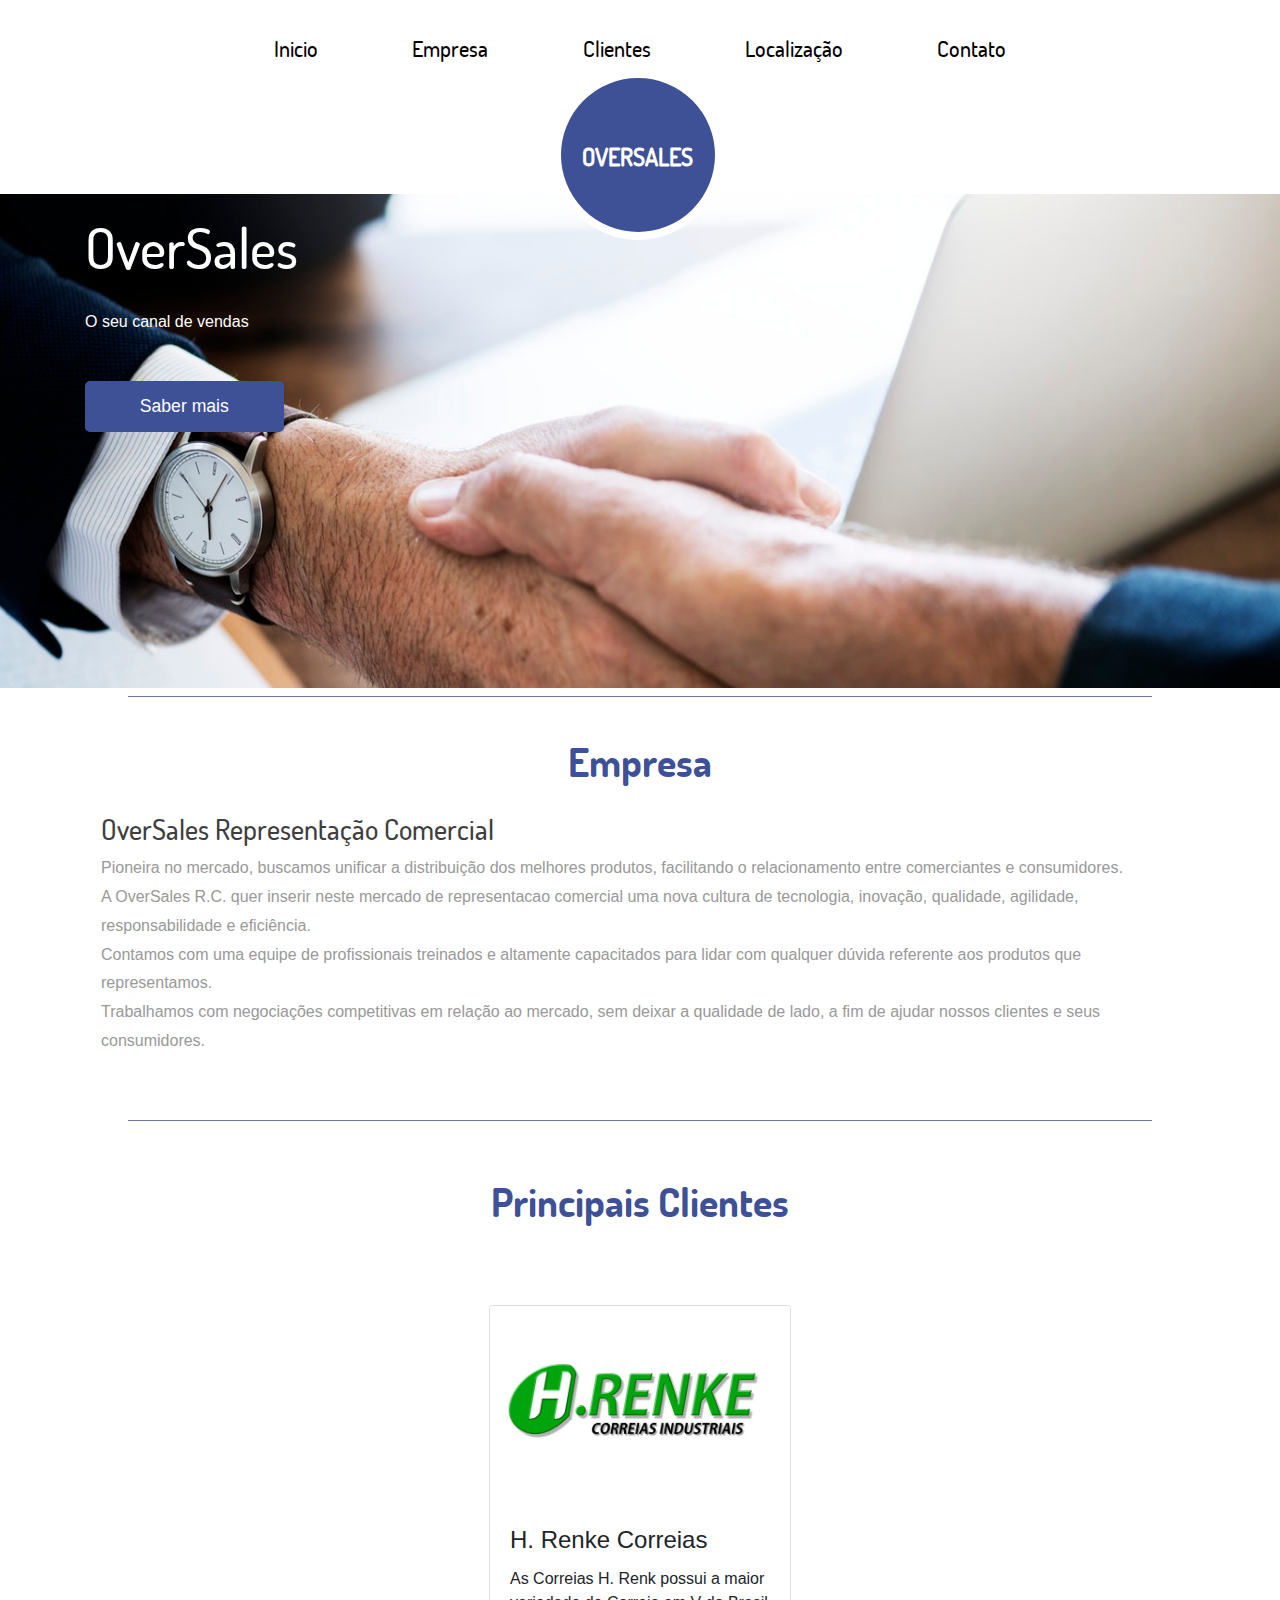
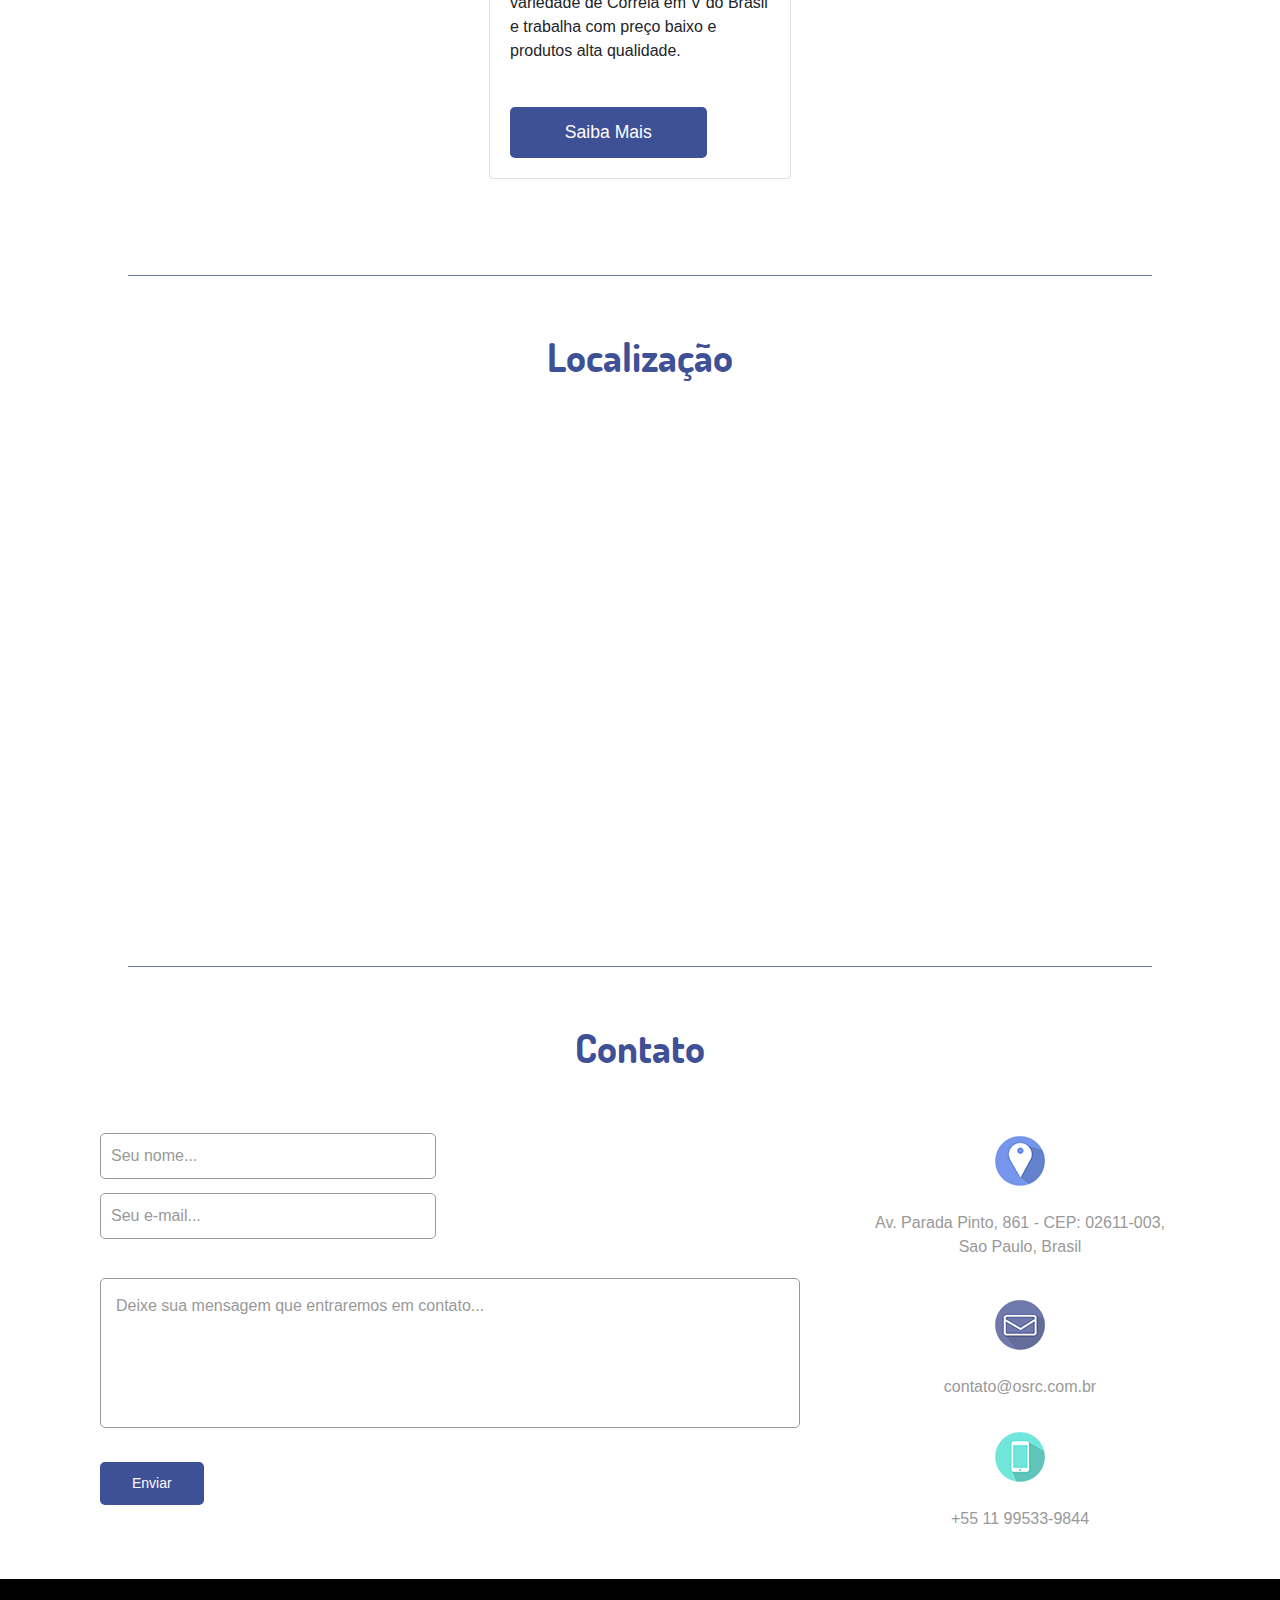
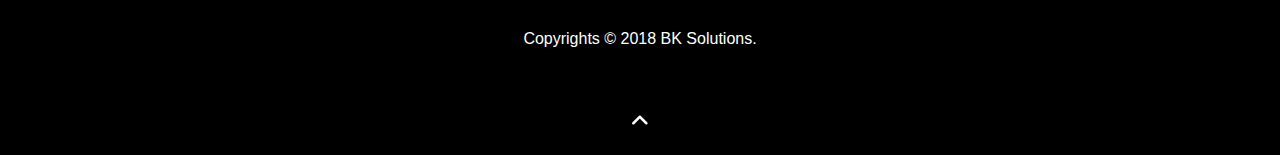
==== index.html @ a6948210 "org code" ====
<!DOCTYPE HTML>
<html>
   <head>
      <title>OverSales Representação Comercial</title>
      <link href="images/shortcut.png" rel="shortcut icon">
      <link href="css/bootstrap.css" rel="stylesheet" type="text/css" media="all">
      <link href="css/style.css" rel="stylesheet" type="text/css" media="all" />
      <link rel="stylesheet" href="css/chocolat.css" type="text/css" media="screen" />
      <meta name="viewport" content="width=device-width, initial-scale=1" />
      <meta http-equiv="Content-Type" content="text/html; charset=utf-8" />
      <meta name="keywords" content="Correias, produto, china, importado" />
      <script type="application/x-javascript">
         addEventListener("load", function() {
             setTimeout(hideURLbar, 0);
         }, false);
         
         function hideURLbar() {
             window.scrollTo(0, 1);
         }
      </script>
      <script src="js/jquery-1.11.1.min.js"></script>
      <script src="js/index.js"></script>
      <script type="text/javascript" src="js/move-top.js"></script>
      <script type="text/javascript" src="js/easing.js"></script>
      
   </head>
   <body>

    
    <div id="home" class="top-header">
        <div class="container">
            
            <div class="top-menu">
                <span class="menu"><img src="images/nav-icon.png" alt=""/></span>
                <ul>
                    <li><a class="scroll" href="#home"> Inicio</a></li>
                    <li><a class="scroll" href="#company">Empresa</a></li>
                    <li><a class="scroll" href="#customer">Clientes</a></li>
                    <li><a class="scroll" href="#map">Localização</a></li>
                    <li><a class="scroll" href="#contact">Contato</a></li>
                </ul>
                    <script>
                               $("span.menu").click(function(){
                                   $(".top-menu ul").slideToggle("slow" , function(){
                                   });
                               });
                    </script>
             </div>
             <div class="logo">
                <h1><a href="index.html">OVERSALES</a></h1>
         </div>
        </div>
   </div>




   <div class="header">
    <div class="container">
         <div class="banner-info">
             <h2><strong>OverSales</strong></h2>
             <p>O seu canal de vendas</p>
             <a href="https://www.linkedin.com/in/brunovianasp/" target="_blank">Saber mais</a>
         </div>
         <div class="clearfix"></div>
    </div>
</div>

     

      <hr>

      <!-- COMPANY SECTION -->
      <div class="row">
         <div class="col-sm-12">
            <div class="container">
               <div id="company" class="company">
                  <div class="row">
                     <div class="col-md-12">
                        <div class="company-right">
                           <h3>Empresa</h3>
                           <h4>OverSales Representação Comercial</h4>
                           <p>Pioneira no mercado, buscamos unificar a distribuição dos melhores produtos, facilitando o relacionamento entre comerciantes e consumidores.
                              <br>A OverSales R.C. quer inserir neste mercado de representacao comercial uma nova cultura de tecnologia, inovação, qualidade, agilidade, responsabilidade e eficiência.
                              <br>Contamos com uma equipe de profissionais treinados e altamente capacitados para lidar com qualquer dúvida referente aos produtos que representamos.
                              <br>Trabalhamos com negociações competitivas em relação ao mercado, sem deixar a qualidade de lado, a fim de ajudar nossos clientes e seus consumidores. 
                           </p>
                           <br>
                        </div>
                     </div>
                  </div>
                  <div class="clearfix"></div>
               </div>
            </div>
         </div>
      </div>

      <hr>

      <!-- CUSTOMER SECTION -->
      <div class="row">
         <div class="col-sm-12">
            <div id="customer" class="customer">
               <div class="container">
                  <h3>Principais Clientes</h3>
                  <div class="catalog-info">
                     <div class="row">
                        <div class="col-md-4"></div>
                        <div class="col-md-4">
                           <div class="card">
                              <img class="card-img-top" src="images/customer-hrenke.jpg" alt="Card image">
                              <div class="card-body">
                                 <h4 class="card-title">H. Renke Correias</h4>
                                 <p class="card-text">As Correias H. Renk possui a maior variedade de Correia em V do Brasil e trabalha com preço baixo e produtos alta qualidade.</p>
                                 <a class="default-button" href="http://www.hrenke.com.br" target="_blank">Saiba Mais</a>
                              </div>
                           </div>
                        </div>
                        <div class="clearfix"> </div>
                     </div>
                  </div>
               </div>
            </div>
         </div>
      </div>

      <hr>

      <!-- MAP SECTION -->
      <div class="row">
         <div class="col-sm-12">
            <div id="map" class="map">
               <div class="container">
                  <h3>Localização</h3>
                  <div class="row">
                    <iframe src="https://www.google.com/maps/embed?pb=!1m17!1m11!1m3!1dNaN!2dNaN!3dNaN!2m2!1f41.318755186721994!2fNaN!3m2!1i1024!2i768!4fNaN!3m3!1m2!1s0x94cef765992cf82f%3A0x8dc0f82e90fde707!2sAv.+Parada+Pinto%2C+861+-+Vila+Nova+Cachoeirinha%2C+S%C3%A3o+Paulo+-+SP%2C+02611-003!5e1!3m2!1spt-BR!2sbr!4v1539385448983" width="600" height="450" frameborder="0" style="border:0" allowfullscreen></iframe>
                  </div>
               </div>
            </div>
         </div>
      </div>
       
      <hr>

      <!-- CONTACT SECTION -->
      <div class="row"> 
         <div class="col-sm-12">
            <div id="contact" class="contact">
               <div class="container">
                  <h3>Contato</h3>
                  <div class="touch-top">
                     <div class="row">
                        <div class="col-md-8 touch-left">
                            <div class="mail-input">    
                            <form action="https://formspree.io/contato@osrc.com.br" method="POST">
                                   <input type="text" name="name" placeholder="Seu nome..." onfocus="this.placeholder = '';" onblur="if (this.placeholder == '') {this.placeholder = 'Seu nome...';}" required />
                                   <input type="text" name="email" placeholder="Seu e-mail..." onfocus="this.placeholder = '';" onblur="if (this.placeholder == '') {this.placeholder = 'Seu e-mail...';}" required />
                                   <textarea name="message" placeholder="Deixe sua mensagem que entraremos em contato..." onfocus="this.placeholder = '';" onblur="if (this.placeholder == '') {this.placeholder = 'Sua mensagem...';}" required></textarea>
                                   <input type="hidden" name="_subject" value="Nova mensagem de negocio!" />
                                   <input type="hidden" name="_language" value="pt" />
                                   <input type="hidden" name="_next" value="http://osrc.com.br/mail-success.html" />
                                   <input type="text" name="_gotcha" style="display:none">
                                   <input type="submit" value="Enviar">
                                </form>
                             </div>
                        </div>
                        
                        <div class="col-md-4 touch-right">
                           <div class="touch-right-top">
                              <span class="add"> </span>
                              <p>Av. Parada Pinto, 861 - CEP: 02611-003,<label>Sao Paulo, Brasil</label></p>
                           </div>
                           <div class="touch-right-top">
                              <span class="mail"> </span>
                              <p>contato@osrc.com.br</p>
                           </div>
                           <div class="touch-right-top">
                              <span class="num"> </span>
                              <p>+55 11 99533-9844</p>
                           </div>
                        </div>


                     </div>
                     <div class="clearfix"></div>
                  </div>
               </div>
            </div>
         </div>
      </div>


      <!-- FOOTER SECTION -->
      <div class="footer">
         <div class="container">
            <p>Copyrights © 2018 BK Solutions.</p>
            <div class="social">
               <!-- <a href="https://www.facebook.com/bruno.viana.7923" target="_blank"><i class="facebook"></i></a>
               <a href="https://www.linkedin.com/in/brunovianasp/" target="_blank"><i class="dribble"></i></a> -->
            </div>
            <div class="arrow">
               <a class="scroll" href="#home"><img src="images/top.png" alt=""></a>
            </div>
         </div>
      </div>


      <script src="js/jquery.chocolat.js"></script>
      <a href="#to-top" id="toTop" style="display: block;"> <span id="toTopHover" style="opacity: 1;"> </span></a>


   </body>
</html>
---- css/style.css ----
/*--
Author: W3layouts
Author URL: http://w3layouts.com
License: Creative Commons Attribution 3.0 Unported
License URL: http://creativecommons.org/licenses/by/3.0/
--*/

body a{
    transition:0.5s all;
	-webkit-transition:0.5s all;
	-moz-transition:0.5s all;
	-o-transition:0.5s all;
	-ms-transition:0.5s all;
}
h1,h2,h3,h4,h5,h6{
	padding:0 0;
	margin:0 0;
}
p{
	padding:0 0;
	margin:0 0;
}
ul{
	padding:0 0;
	margin:0 0;
}
body{
	padding:0 0;
	margin:0 0;
	font-family:'Open Sans', sans-serif;
}
@font-face {
   font-family: 'Dosis-Regular';
   src: url(../fonts/Dosis-Regular.ttf) format('truetype');
}
@font-face {
   font-family: 'Dosis-Medium';
   src: url(../fonts/Dosis-Medium.ttf) format('truetype');
}
@font-face {
   font-family: 'Dosis-Bold';
   src: url(../fonts/Dosis-Bold.ttf) format('truetype');
}
 /* .logo {
  position: absolute;
  left: 45%;
  top: -96%;
  z-index: 1;
} */

/* span.menu {
  display: none;
} */
 /* .top-header {
  margin: 2em 0;
  text-align: center;
  position: relative;
} */


/* MENU  DESKTOP*/
.top-header {
    margin: 2em 0;
    text-align: center;
    position: relative;
}
.top-menu{
	position: relative;
}
.top-menu ul li {
    display: inline-block;
  }
.top-menu ul li a {
  font-size: 1.4em;
  color: #000;
    padding: 0 2em;
  text-decoration: none;
    font-weight: 100;
	font-family: 'Dosis-Medium';
}
.top-menu ul li a:hover{
	color:#3598db;
}

.top-menu ul li:nth-child(3) {
    margin-right: 0;
} 
span.menu {
    display: none;
}
/* MENU  DESKTOP*/

/* MENU  DESKTOP LOGO */
.logo {
    position: absolute;
    left: 45%;
    top: -96%;
    z-index: 1;
}

.logo h1 a {
    display: inline-block;
    color: #fff;
    font-family: 'Dosis-Medium';
    font-size: 0.6em;
    font-weight: bold;
    text-decoration: none;
    background:#3E5096;
    border-radius: 50%;
    -webkit-border-radius: 50%;
    -moz-border-radius: 50%;
    -ms-border-radius: 50%;
    -o-border-radius: 50%;
    border: 8px solid #fff;
    padding: 55px 15px;
    margin-top: 50px;
    margin-left: 15px;
    height: 160px;
    width: 160px;
}
/* MENU  DESKTOP LOGO */


/* .top-menu ul li:nth-child(3) {
  margin-right: 13em;
} */

/*

.top-menu ul li {
    display: inline-block;
}

.top-menu {
    position: relative;
}

.top-menu ul li a {
    font-size: 1.4em;
    color: #000;
    text-decoration: none;
    font-weight: 100;
    font-family: 'IBM Plex Sans', sans-serif;
}

.top-menu ul li a:hover {
    color: rgb(84, 103, 179);
} */



.header {
    background: url(../images/banner.jpg) no-repeat 0px -127px;
    background-size: cover;
    min-height: 600px;
}

.banner-info {
    padding-top: 20px;
    float: center;
    width: 100%;
    margin: 13em 0 0 0em;
}

.banner-info h2 {
    color: white;
    font-weight:100;
    font-size: 3.5em;
    font-family: 'Dosis-Medium';
    align-self: center;
}

.banner-info p {
    color: #fff;
    font-size: 1em;
    line-height: 1.8em;
    margin-top: 1.7em;
}

.banner-info a {
    color: #fff;
    padding: 0.6em 3em;
    font-size: 1.1em;
    display: inline-block;
    margin-top: 2.5em;
    border: 2px solid #3E5096;
    border-radius: 5px;
    -webkit-border-radius: 5px;
    -moz-border-radius: 5px;
    -ms-border-radius: 5px;
    -o-border-radius: 5px;
    background: #3E5096;
}

.banner-info a:hover {
    text-decoration: none;
    color: #fff;
    background: transparent;
    border: 2px solid #fff;
}

label {
    font-weight: normal;
}













































/*--customer--*/

.customer {
    padding: 3em 0;
}

.map {
    padding: 3em 0;
}

.icon-pic {
    float: left;
    width: 23%;
}

.icon {
    width: 100px;
    height: 100px;
    display: inline-block;
    border-radius: 50%;
    -webkit-border-radius: 50%;
    -moz-border-radius: 50%;
    -ms-border-radius: 50%;
    -o-border-radius: 50%;
    margin-bottom: 1.5em;
    padding: 32px 0px;
    background: #fff;
    border: 2px solid #3E5096;
}

.glyphicon-phone:before,
.glyphicon-thumbs-up:before,
.glyphicon-picture:before,
.glyphicon-user:before {
    color: #9F9F9F;
    font-size: 35px;
}

.icon-info {
    float: left;
    width: 74%;
    margin-left: 3%;
}

.icon-info h4 a {
    color: #3E3E3E;
    font-size: 1.3em;
    text-decoration: none;
    display: inline-block;
    font-family: 'Dosis-Medium';
}

.icon-info p {
    font-size: 1em;
    line-height: 1.8em;
    color: #999;
    margin-top: 0.7em;
}

.customer-grids {
    margin-top: 3.5em;
}

.grids2 {
    margin-top: 3.5em;
}


/*--company--*/

.company {
    padding: 2em 0
}

.company-right h3,
.customer h3,
.catalog h3,
.blog h3,
.map h3,
.contact h3 {
    color: #3E5096;
    font-size: 2.5em;
    font-family: 'Dosis-bold';
    text-align: center;
}

.top-header h3 {
    color: #3E5096;
    font-size: 1.5em;
    font-family: 'Dosis-bold';
    text-align: center;
}

.company-right {
    /* width: 51.8%; */
    width: 100%;
    float: left;
    /* padding: 0em 4em; */
    padding: 0em 1em;
}

.company-right h4 {
    font-size: 1.75em;
    font-family: 'Dosis-Medium';
    margin-top: 1em;
    color: #3E3E3E;
}

.company-right p {
    color: #999;
    font-size: 1em;
    line-height: 1.8em;
    margin-top: 0.5em;
}

.company-left {
    float: left;
    width: 48.2%;
    background: url(../images/img22.jpg) no-repeat 0px -113px;
    min-height: 302px;
    background-size: cover;
}


/*----*/

.catalog {
    margin: 4em 0;
}

.galry-grids {
    padding: 2px;
}

.galry-grids img {
    width: 100%;
}

.catalog-info {
    margin-top: 2.5em;
}


/*----- Strip -----*/

.b-link-stripe {
    position: relative;
    display: block;
    vertical-align: top;
    font-weight: 300;
    overflow: hidden;
}

.b-link-stripe .b-wrapper {
    position: absolute;
    width: 100%;
    height: 100%;
    top: 0;
    left: 0;
    text-align: center;
    overflow: hidden;
}

.b-link-stripe .b-line {
    position: absolute;
    top: 0;
    bottom: 0;
    width: 20%;
    background: rgba(15, 207, 140, 0.9);
    transition: all 0.5s linear;
    -moz-transition: all 0.5s linear;
    -ms-transition: all 0.5s linear;
    -o-transition: all 0.5s linear;
    -webkit-transition: all 0.5s linear;
    opacity: 0;
    visibility: hidden;
    /* lt-ie9 */
}

img.img-responsive.glry-img {
    width: 100%;
}


/*------Animation effects------*/

.b-animate-go {
    text-decoration: none;
}

.b-animate {
    transition: all 0.5s;
    -moz-transition: all 0.5s;
    -ms-transition: all 0.5s;
    -o-transition: all 0.5s;
    -webkit-transition: all 0.5s;
    visibility: hidden;
}

.b-animate img {
    display: -webkit-inline-box;
}


/* lt-ie9 */

.b-animate-go:hover .b-animate {
    visibility: visible;
}

.b-from-left {
    position: absolute;
    top: 43%;
    left: -100%;
}

.b-animate-go:hover .b-from-left {
    left: 43%;
}

.b-wrapper:hover {
    background: rgba(185, 207, 237, 0.85);
    transition: 0.5s all;
    -webkit-transition: 0.5s all;
    -o-transition: 0.5s all;
    -moz-transition: 0.5s all;
    -ms-transition: 0.5s all;
}

.body-pic-bottom {
    background-color: #B9CFED;
    width: 100%;
    height: 270px;
    position: absolute;
    bottom: -93px;
    z-index: -12;
}


/*----*/

.blog {
    padding-bottom: 3em;
}

.blog-grids {
    margin-top: 2.5em;
}

.blog-grid h4 a {
    color: #3E5096;
    font-size: 1.3em;
    text-decoration: none;
    display: inline-block;
    font-family: 'Dosis-Medium';
    margin-top: 0.7em;
}

.blog-grid p {
    color: #999;
    line-height: 1.8em;
    font-size: 1em;
    margin-top: 1em;
}

.blog-grid span {
    font-size: 1em;
    font-family: 'Dosis-Bold';
    margin-top: 6px;
    display: block;
}

a.blogs {
    color: #3E5096;
    font-size: 1em;
    margin-top: 1.5em;
    display: inline-block;
    text-decoration: none;
}

a.blogs:hover {
    color: #333;
}

.middleblog-grid {
    width: 50%;
    margin: 3em auto 0;
    text-align: center;
}


/*--map--*/

.map iframe {
    width: 100%;
    min-height: 400px;
    margin: 2.5em;
}


/*--contact--*/

.contact {
    padding: 3em 0;
}

.touch-top {
    margin-top: 2.5em;
}

.touch-left form input[type="text"]:nth-child(1) {
    margin-right: 25px;
}

.touch-left form input[type="text"] {
    width: 48%;
    margin: 7px auto;
    color: #999;
    background: none;
    padding: 10px 10px;
    outline: none;
    border: 1px solid #999;
    border-radius: 5px;
    -webkit-border-radius: 5px;
    -moz-border-radius: 5px;
    -o-border-radius: 5px;
    -ms-border-radius: 5px;
}

.touch-left form textarea {
    width: 100%;
    margin: 2em 0 0 0;
    color: #999;
    resize: none;
    background: none;
    height: 150px;
    padding: 15px;
    outline: none;
    border: 1px solid #999;
    border-radius: 5px;
    -webkit-border-radius: 5px;
    -moz-border-radius: 5px;
    -o-border-radius: 5px;
    -ms-border-radius: 5px;
}

.touch-left form input[type=submit] {
    color: #ffffff;
    padding: 9px 30px;
    font-size: 14px;
    cursor: pointer;
    font-weight: 500;
    margin: 27px 0 0 0px;
    border-radius: 5px;
    -webkit-border-radius: 5px;
    -moz-border-radius: 5px;
    -o-border-radius: 5px;
    -ms-border-radius: 5px;
    border: 2px solid #3E5096;
    background: #3E5096;
    transition: 0.5s all;
    -webkit-transition: 0.5s all;
    -moz-transition: 0.5s all;
    -o-transition: 0.5s all;
    -ms-transition: 0.5s all;
}

.touch-left form input[type=submit]:hover {
    border: 2px solid #3E5096;
    background: transparent;
    color: #3E5096;
}

.touch-right-top:nth-child(1) {
    margin-top: 0;
}

.touch-right-top {
    text-align: center;
    margin-top: 8px;
    color: #999;
}

.touch-right-top p a {
    color: #999;
}

.touch-right-top span.add {
    background: url(../images/location_icon.png) no-repeat;
    /* background-position: 0px 0px; */
    background-position: center;
}

.touch-right-top span.mail {
    background: url(../images/email_icon.png) no-repeat;
    /* background-position: -35px 0px; */
    background-position: center;
}

.touch-right-top span.num {
    background: url(../images/mobile_icon.png) no-repeat;
    /* background-position: -70px 0px; */
    background-position: center;
}

.touch-right-top span {
    /* background: url(../images/location_icon.png) no-repeat; */
    /* width: 35px;
    height: 46px; */
    width: 100px;
    height: 100px;
    display: block;
    margin: 0 auto;
}

.touch-right-top h4 {
    color: #999;
    font-size: 12px;
    letter-spacing: 1px;
    margin: 0px;
}


/*----*/

.footer {
    text-align: center;
    background: #000;
    padding: 3em 0 1em 0;
}

.footer p {
    color: #fff;
    font-size: 1em;
}

.footer p a {
    color: #fff;
}

.social {
    margin-top: 1.5em;
}

.social i {
    width: 27px;
    height: 27px;
    background: url('../images/social-icons.png') no-repeat 0px 0px;
    display: inline-block;
    margin: 0 5px;
}

a i.facebook {
    background-position: -3px -2px;
}

a i.twitter {
    background-position: -43px -3px;
}

a i.dribble {
    background-position: -83px -3px;
}

a i.google {
    background-position: -126px -2px
}

a i.youtube {
    background-position: -167px -3px;
}

a i.facebook:hover {
    background-position: -3px -36px;
}

a i.twitter:hover {
    background-position: -43px -36px;
}

a i.dribble:hover {
    background-position: -83px -36px;
}

a i.google:hover {
    background-position: -126px -36px
}

a i.youtube:hover {
    background-position: -167px -36px;
}

.arrow {
    text-align: center;
    padding: 2em 0 0.5em 0;
}

#toTop {
    display: none;
    text-decoration: none;
    position: fixed;
    bottom: 14px;
    right: 3%;
    overflow: hidden;
    width: 40px;
    height: 40px;
    border: none;
    text-indent: 100%;
    background: url("../images/to-top1.png") no-repeat 0px 0px;
}

#toTopHover {
    width: 40px;
    height: 40px;
    display: block;
    overflow: hidden;
    float: right;
    opacity: 0;
    -moz-opacity: 0;
    filter: alpha(opacity=0);
}

.logo h1 a {
    display: inline-block;
    color: #fff;
    font-family: 'Dosis-Medium';
    font-size: 0.7em;
    font-weight: bold;
    text-decoration: none;
    background:#3E5096;
    border-radius: 50%;
    -webkit-border-radius: 50%;
    -moz-border-radius: 50%;
    -ms-border-radius: 50%;
    -o-border-radius: 50%;
    border: 8px solid #fff;
    padding: 65px 10px;
    margin-top: 80px;
    margin-left: -15px;
    height: 170px;
    width: 170px;
}


/*--responsive--*/

@media (max-width: 1280px) {
    .company-left {
        background: url(../images/img22.jpg) no-repeat 0px -77px;
        min-height: 332px;
        background-size: cover;
    }
    .top-menu ul li:nth-child(3) {
        margin-right: 0px;
    }

    .logo h1 a {
        display: inline-block;
        color: #fff;
        font-family: 'Dosis-Medium';
        font-size: 0.7em;
        padding: 65px 15px;
        margin-top: 80px;
        margin-left: 15spx;
        height: 170px;
        width: 170px;
    }
}

@media (max-width: 1880px) {
    .top-menu ul li:nth-child(3) {
        margin-right: 0px;
    }
    .logo {
        left: 42%;
    }
    .banner-info {
        margin: 8em 0 0 0em;
    }
    .banner-info h2 {
        font-size: 3.5em;
    }
    .header {
        background: url(../images/banner.jpg) no-repeat 0px 0;
        background-size: cover;
        min-height: 494px;
    }
    .logo h1 a {
        font-size: 0.6em;
        margin-top: 70px;
        margin-left: 15px;
        position: absolute;
    }
}

@media (max-width: 1024px) {
    .banner-info {
        margin: 8em 0 0 0em;
    }
    .banner-info h2 {
        font-size: 3em;
    }
    .header {
        min-height: 483px;
    }
    .logo {
        left: 43%;
    }
    .company-right h4 {
        font-size: 1.6em;
    }
    .company-left {
        background: url(../images/img22.jpg) no-repeat 0px -2px;
        min-height: 364px;
        background-size: cover;
        width: 52.2%;
    }
    .company-right {
        width: 47.8%;
        padding: 0em 2em;
    }
    .touch-left form input[type="text"]:nth-child(1) {
        margin-right: 19px;
    }

    .top-menu ul li a {
        padding: 0 1em;
    }

    .top-menu ul li:nth-child(3) {
        margin-right: 0em;
    }
    .logo h1 a {
        font-size: 0.6em;
        font-weight: bold;
        border: 8px solid #fff;
        padding: 55px 15px;
        margin-top: 70px;
        margin-left: 15px;
        height: 160px;
        width: 160px;
        position: absolute;
    }
}

@media (max-width: 991px) {
    /* .top-menu ul li:nth-child(3) {
        margin-right: 12em;
    } */
    .header {
        min-height: 430px;
    }
    .banner-info h2 {
        font-size: 3em;
    }
    .banner-info {
        margin: 9em 0 0 0em;
        padding: 0 0px 0 79px;
        width: 58%;
    }
    .banner-info p {
        font-size: 0.9em;
        line-height: 1.6em;
        margin-top: 1.5em;
    }
    .banner-info a {
        padding: 0.7em 3em;
        font-size: 1em;
        margin-top: 1.5em;
    }
    .top-menu ul li a {
        padding: 0 1em;
    }
    .icon-pic {
        width: 25%;
    }
    .icon-info {
        width: 72%;
    }
    .futr-grid {
        width: 50%;
        float: left;
    }
    .icon-info p {
        font-size: 0.9em;
    }
    .glyphicon-phone:before,
    .glyphicon-thumbs-up:before,
    .glyphicon-picture:before,
    .glyphicon-user:before {
        font-size: 27px;
    }
    .icon {
        width: 80px;
        height: 80px;
        padding: 23px 0px;
    }
    .icon-info h4 a {
        font-size: 1.2em;
    }
    .galry-grids {
        padding: 4px;
        width: 33.3%;
        float: left;
    }
    .blog-grid {
        width: 50%;
        float: left;
    }
    .company-right p {
        font-size: 0.9em;
        margin-top: 0.7em;
    }
    .company-left {
        min-height: 341px;
    }
    .blog-grid h4 a {
        font-size: 1.2em;
    }
    .blog-grid p {
        font-size: 0.9em;
    }
    .top-menu ul li:nth-child(3) {
        margin-right: 0em;
    }
    .logo h1 a {
        font-size: 0.6em;
        font-weight: bold;
        border: 8px solid #fff;
        padding: 55px 15px;
        margin-top: 70px;
        margin-left: 15px;
        height: 160px;
        width: 160px;
        position: absolute;
    }
}

@media (max-width: 800px) {
    .top-menu ul li:nth-child(3) {
        margin-right: 0em;
    }
    .logo h1 a {
        font-size: 0.5em;
        padding: 39px 12px;
        height: 126px;
        width: 126px;
        margin-top: 70px;
        margin-left: 15px;
        background-color: #3E5096;
        position: absolute;
    }
}

@media (max-width: 768px) {
    .header {
        min-height: 430px;
    }
    .banner-info h2 {
        font-size: 3em;
    }
    .banner-info {
        margin: 9em 0 0 0em;
        padding: 0 0px 0 79px;
        width: 58%;
    }
    .banner-info p {
        font-size: 0.9em;
        line-height: 1.6em;
        margin-top: 1.5em;
    }
    .banner-info a {
        padding: 0.7em 3em;
        font-size: 1em;
        margin-top: 1.5em;
    }
    .icon-pic {
        width: 25%;
    }
    .icon-info {
        width: 72%;
    }
    .futr-grid {
        width: 50%;
        float: left;
    }
    .icon-info p {
        font-size: 0.9em;
    }
    .glyphicon-phone:before,
    .glyphicon-thumbs-up:before,
    .glyphicon-picture:before,
    .glyphicon-user:before {
        font-size: 27px;
    }
    .icon {
        width: 80px;
        height: 80px;
        padding: 23px 0px;
    }
    .icon-info h4 a {
        font-size: 1.2em;
    }
    .galry-grids {
        padding: 4px;
        width: 33.3%;
        float: left;
    }
    .blog-grid {
        width: 50%;
        float: left;
    }
    .company-right p {
        font-size: 0.9em;
        margin-top: 0.7em;
    }
    .company-left {
        min-height: 341px;
    }
    .blog-grid h4 a {
        font-size: 1.2em;
    }
    .blog-grid p {
        font-size: 0.9em;
    }


/*MENUS*/
    .top-menu ul li a {
        padding: 0 0.2em;
    }
    .top-menu ul li:nth-child(3) {
        margin-right: 0em;
    }
    .logo h1 a {
        font-size: 0.55em;
        font-weight: bold;
        border: none;
        padding: 50px 8px;
        margin-top: 70px;
        margin-left: 5px;
        height: 120px;
        width: 120px;
        position: absolute;
    }
/*MENUS*/
    



/*COMPANY TEXTS*/
company-right h3 {
    color: #3E5096;
    font-size: 2.5em;
    font-family: 'Dosis-bold';
    text-align: center;
}
.company-right {
    width: 100%;
    float: left;
    padding: 0em 0em;
    margin: 0 auto;
}

.company-right h4 {
    font-size: 1.75em;
    font-family: 'Dosis-Medium';
    margin-top: 1em;
    color: #3E3E3E;
}

.company-right p {
    color: #999;
    font-size: 1em;
    line-height: 1.8em;
    margin-top: 0.5em;
    text-align: justify;
    display: inline-block;
}
/*COMPANY TEXTS*/



}

@media (max-width: 736px) {
    span.menu {
        display: block;
        text-align: right;
        cursor: pointer;
        position: relative;
        padding: 1em 0;
    }
    .top-menu span img {
        display: inline-block;
    }
    .top-menu {
        width: 100%;
        float: right;
    }
    .top-menu ul {
        display: none;
    }
    .top-menu ul li {
        font-size: 12px;
        display: inline-block;
        width: 100%;
        margin: 0;
    }
    .top-menu ul {
        margin: 0;
        z-index: 999;
        position: absolute;
        width: 100%;
        text-align: center;
        left: 0%;
        background: #fff;
    }
    .top-menu ul li a {
        padding: 0.4em 0em;
        display: block;
        font-size: 1.4em;
    }
    .top-header {
        margin: 1em 0;
    }
    .header {
        min-height: 350px;
    }
    .logo {
        left: 42%;
    }
    .logo h1 a {
        font-size: 0.4em;
        padding: 31px 8px;
        border: 6px solid #fff;
        margin-top: 10px;
        margin-left: 15px;
        height: 100px;
        width: 100px;
    }
    .top-menu ul li:nth-child(3) {
        margin-right: 0;
    }
}

@media(max-width:667px) {
    span.menu {
        display: block;
        text-align: right;
        cursor: pointer;
        position: relative;
        padding: 1em 0;
    }
    .top-menu span img {
        display: inline-block;
    }
    .top-menu {
        width: 100%;
        float: right;
    }
    .top-menu ul {
        display: none;
    }
    .top-menu ul li {
        font-size: 12px;
        display: inline-block;
        width: 100%;
        margin: 0;
    }
    .top-menu ul {
        margin: 0;
        z-index: 999;
        position: absolute;
        width: 100%;
        text-align: center;
        left: 0%;
        background: #fff;
    }
    .top-menu ul li a {
        padding: 0.4em 0em;
        display: block;
        font-size: 1.4em;
    }
    .top-header {
        margin: 1em 0;
    }
    .header {
        min-height: 350px;
    }
    .logo {
        left: 42%;
    }
    .logo h1 a {
        font-size: 0.4em;
        padding: 31px 8px;
        border: 6px solid #fff;
        margin-top: 10px;
        margin-left: 15px;
        height: 100px;
        width: 100px;
    }
    .top-menu ul li:nth-child(3) {
        margin-right: 0;
    }
}

@media(max-width:640px) {
    span.menu {
        display: block;
        text-align: right;
        cursor: pointer;
        position: relative;
        padding: 1.5em 0;
    }
    .top-menu span img {
        display: inline-block;
    }
    .top-menu {
        width: 100%;
        float: right;
    }
    .top-menu ul {
        display: none;
    }
    .top-menu ul li {
        font-size: 12px;
        display: inline-block;
        width: 100%;
        margin: 0;
    }
    .top-menu ul {
        margin: 0;
        z-index: 999;
        position: absolute;
        width: 100%;
        text-align: center;
        left: 0%;
        background: #fff;
    }
    .top-menu ul li a {
        padding: 0.4em 0em;
        display: block;
        font-size: 1.4em;
    }
    .top-header {
        margin: 0em 0;
    }
    .header {
        min-height: 350px;
    }
    .logo {
        left: 42%;
        top: 0;
    }
    .logo h1 a {
        font-size: 0.4em;
        padding: 31px 8px;
        border: 6px solid #fff;
        height: 100px;
        width: 100px;
    }
    .banner-info h2 {
        font-size: 2em;
    }
    .banner-info {
        margin: 6em 0 0 0em;
        width: 54%;
        padding: 0 0px 0 45px;
    }
    .banner-info a {
        padding: 0.6em 3em;
        font-size: 0.85em;
        margin-top: 1em;
    }
    .futr-grid {
        width: 100%;
        padding: 0;
        margin-bottom: 2em;
    }
    .icon-pic {
        width: 13%;
    }
    .icon-info {
        width: 84%;
    }
    .grids2 {
        margin-top: 0em;
    }
    .customer-grids {
        margin-top: 2em;
    }
    .company-left {
        background: url(../images/img22.jpg) no-repeat 0px -33px;
        min-height: 348px;
        background-size: cover;
        width: 100%;
    }
    .company-right {
        width: 100%;
        padding: 2em 1.5em 0 1.5em;
    }
    .customer {
        padding: 2em 0 1em 0;
    }
    .company {
        padding: 0em 0;
    }
    .blog-grid {
        width: 100%;
        padding: 0;
        margin-bottom: 2em;
    }
    a.blogs {
        font-size: 0.9em;
        margin-top: 0.5em;
    }
    .middleblog-grid {
        margin: 0em auto 0;
    }
    .touch-left form input[type="text"]:nth-child(1) {
        margin-right: 0;
    }
    .touch-left form input[type="text"] {
        width: 100%;
    }
    .map iframe {
        min-height: 250px;
    }
    .contact {
        padding: 2em 0;
    }
    .touch-left {
        padding: 0;
    }
    .touch-top {
        margin-top: 1.5em;
    }
    .touch-left form textarea {
        margin: 1em 0 0 0;
    }
    .footer p {
        font-size: 0.9em;
    }
    .footer {
        padding: 2em 0 1em 0;
    }
    .top-menu ul li:nth-child(3) {
        margin-right: 0;
    }
    .logo h1 a {
        font-size: 0.35em;
        padding: 31px 8px;
        border: 6px solid #fff;
        margin-top: 10px;
        margin-left: 15px;
        height: 100px;
        width: 100px;
    }
}

@media(max-width:480px) {
    span.menu {
        padding: 0.7em 0;
    }
    .header {
        background: url(../images/banner.jpg) no-repeat -75px 0px;
        background-size: cover;
        min-height: 335px;
    }
    .banner-info {
        margin: 4em 0 0 0em;
        width: 54%;
        padding: 0 0px 0 9px;
    }
    .icon-pic {
        width: 18%;
    }
    .icon-info {
        width: 76%;
        margin-left: 4%;
    }
    .icon-info p {
        font-size: 0.85em;
        margin-top: 0.5em;
    }
    .icon-info h4 a {
        font-size: 1em;
    }
    .company-left {
        min-height: 283px;
    }
    .company-right p {
        font-size: 0.85em;
    }
    .company-right a {
        font-size: 0.85em;
        padding: 0.7em 1.5em;
    }
    .blog-grid p {
        font-size: 0.85em;
        line-height: 1.7em;
    }
    .touch-left form input[type=submit] {
        font-size: 12px;
        margin: 1em 0 0 0px;
        padding: 9px 27px;
    }
    .touch-left form input[type="text"],
    .touch-left form textarea {
        width: 100%;
        font-size: 0.9em;
        padding: 10px;
    }
    .touch-right-top h4 {
        letter-spacing: 0px;
    }
    .logo h1 a {
        font-size: 0.36em;
        padding: 33px 7px;
        border: 5px solid #fff;
        height: 90px;
        width: 90px;
        margin-top: 10px;
        margin-left: 0px;
    }
}

@media(max-width:414px) {
    .header {
        background: url(../images/banner.jpg) no-repeat -124px 0px;
        background-size: cover;
    }
    .banner-info {
        width: 59%;
    }
    .logo h1 a {
        font-size: 0.3em;
        padding: 33px 7px;
        border: 5px solid #fff;
        height: 90px;
        width: 90px;
        margin-top: 10px;
        margin-left: 0px;
    }
}

@media(max-width:384px) {
    .header {
        background: url(../images/banner.jpg) no-repeat -158px 0px;
        background-size: cover;
        min-height: 335px;
    }
    .banner-info {
        width: 65%;
    }
    .logo h1 a {
        font-size: 0.25em; 
        padding: 33px 7px;
        border: 5px solid #fff;
        height: 90px;
        width: 90px;
        margin-top: 10px;
        margin-left: 0px;
    }
}

@media(max-width:320px) {
    span.menu {
        padding: 1.2em 0;
    }
    .logo {
        left: 35%;
    }
    .header {
        background: url(../images/banner.jpg) no-repeat -154px 0px;
        background-size: cover;
        min-height: 276px;
    }
    .banner-info {
        margin: 3em 0 0 0em;
        width: 80%;
        padding: 0 0px 0 15px;
    }
    .banner-info p {
        font-size: 0.8em;
    }
    .banner-info a {
        padding: 0.55em 2.5em;
        font-size: 0.85em;
        margin-top: 1em;
    }
    .glyphicon-phone:before,
    .glyphicon-thumbs-up:before,
    .glyphicon-picture:before,
    .glyphicon-user:before {
        font-size: 20px;
    }
    .icon {
        width: 54px;
        height: 55px;
        padding: 14px 0px;
    }
    .icon-info h4 a {
        font-size: 0.9em;
    }
    .icon-info {
        width: 76%;
        margin-left: 6%;
    }
    .company-left {
        min-height: 204px;
        background: url(../images/img22.jpg) no-repeat 0px 0px;
        background-size: cover;
    }
    .company-right h3,
    .customer h3,
    .catalog h3,
    .blog h3,
    .contact h3 {
        font-size: 1.5em;
    }
    .customer-grids {
        margin-top: 1.5em;
    }
    .company-right {
        padding: 2em 1em 0 1em;
    }
    .company-right h4 {
        font-size: 1.1em;
    }
    .company-right a {
        font-size: 0.8em;
        padding: 0.7em 1.3em;
    }
    .galry-grids {
        padding: 0px 0 8px 0;
        width: 100%;
    }
    .catalog-info {
        margin-top: 1.5em;
    }
    .blog-grids {
        margin-top: 1.5em;
    }
    .blog-grid h4 a {
        font-size: 0.9em;
    }
    .blog-grid span {
        font-size: 0.83em;
    }
    .blog-grid p {
        margin-top: 0.5em;
    }
    .map iframe {
        min-height: 180px;
    }
    .touch-left form textarea {
        height: 120px;
    }
    .logo h1 a {
        font-size: 0.2em; 
        padding: 33px 7px;
        border: 5px solid #fff;
        height: 90px;
        width: 90px;
        margin-top: 10px;
        margin-left: 0px;
    }
}

::-webkit-input-placeholder {
    /* Chrome/Opera/Safari */
    color: #999;
}

::-moz-placeholder {
    /* Firefox 19+ */
    color: #999;
}

:-ms-input-placeholder {
    /* IE 10+ */
    color: #999;
}

:-moz-placeholder {
    /* Firefox 18- */
    color: #999;
}


/* default button */

.default-button {
    color: #fff;
    padding: 0.6em 3em;
    font-size: 1.1em;
    display: inline-block;
    margin-top: 2.5em;
    border: 2px solid #3E5096;
    border-radius: 5px;
    -webkit-border-radius: 5px;
    -moz-border-radius: 5px;
    -ms-border-radius: 5px;
    -o-border-radius: 5px;
    background: #3E5096;
}

.card {
    margin: 2.5em 1.5em 2.5em 1.5em;
}

hr {
    display: block;
    position: relative;
    padding: 0;
    margin: 8px auto 8px auto;
    height: 0;
    width: 80%;
    max-height: 0;
    font-size: 1px;
    line-height: 0;
    clear: both;
    border: none;
    border-top: 1px solid #6E76A7;
}
 
.mail-input {
    margin: 15px;
}
---- css/chocolat.css ----
body{
	margin:0;
	padding:0;
}
#Choco_overlay{
	background: #fff;
	position: fixed;
	top: 0;
	left: 0;
	z-index: 1000;
	width: 100%;
	height: 100%;
	display:none;
	padding:0;
	margin:0;
}
#Choco_content{
	display:none;
	width:800px;
	height:600px;
	z-index:1001;
	position:fixed;
	left:50%;
	top:50%;
	margin-left:-400px;
	margin-top:-300px;
	border-top:1px solid transparent;/*Yes, adjust image perfectly at the center of a box, don't know why.*/
}
#Choco_left_arrow{
	float:left;
	background-image:url(../images/left.gif);
	background-position:12%;
	left:-14%;
    background-size: 4%;
}
#Choco_right_arrow{
	float:right;
	background-image:url(../images/right.gif);
	background-position:88%;
	left:14%;
	background-size: 4%;
}
.Choco_arrows{
	background-repeat:no-repeat;
	display:none;
	position:relative;
	cursor:pointer;
	width:49%;
	top:-100%;
	height:100%;
	margin-top:-30px;
}
#Choco_container_photo{
	text-align:center;
	width:800px;
	height:600px;
	/*background:url(../images/ajax-loader.gif) center center no-repeat;*/
}
#Choco_container_description{
	padding:0;
	height:26px;
	width:100%;
	color:#505050;
	font-family:Tahoma;
	clear:both;
	position:relative;
	font-size:18px;
	margin-top:-5px;
	overflow:hidden;
	visibility:hidden;
}
#Choco_container_title{
	float:left;
	padding:5px;
}
#Choco_container_via{
	padding:5px;
	float:right;
}
#Choco_container_via a{
	color:gray;
}
#Choco_container_via a:hover{
	color:white;
	background:gray;
}
#Choco_close{
	width:30px;
	height:25px;
	background-image:url(../images/close.gif);
	background-repeat:no-repeat;
	z-index:1002;
	cursor:pointer;
	margin-top:-20px;
	display:none;
	background-size:56%;
}
#Choco_loading{
	width:9px;
	height:11px;
	background-image:url(../images/loading.gif);
	background-repeat:no-repeat;
	z-index:1002;
	cursor:pointer;
	float:right;
	margin-top:-20px;
	display:none;
}
#Choco_bigImage{
	display:none;
	position:relative;
	width:100%;
	height:100%;
	margin-top:-5px;
}
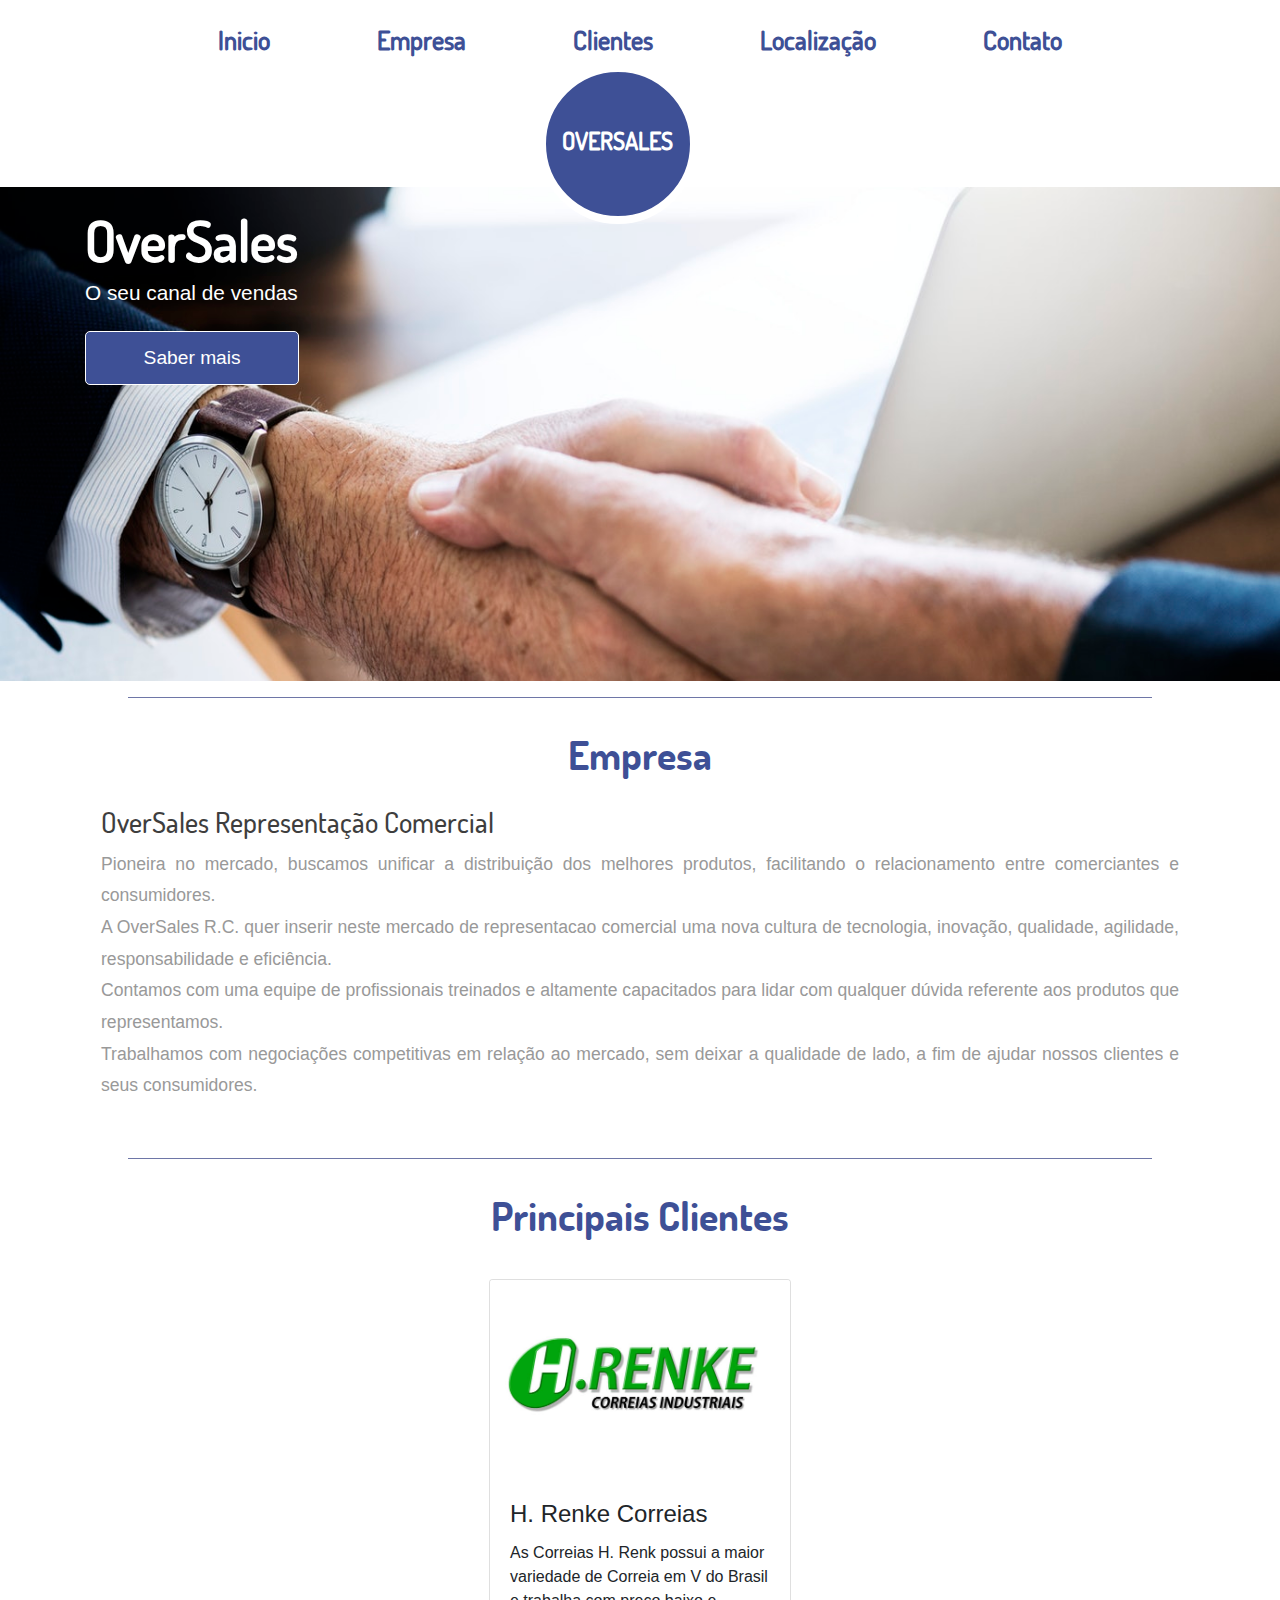
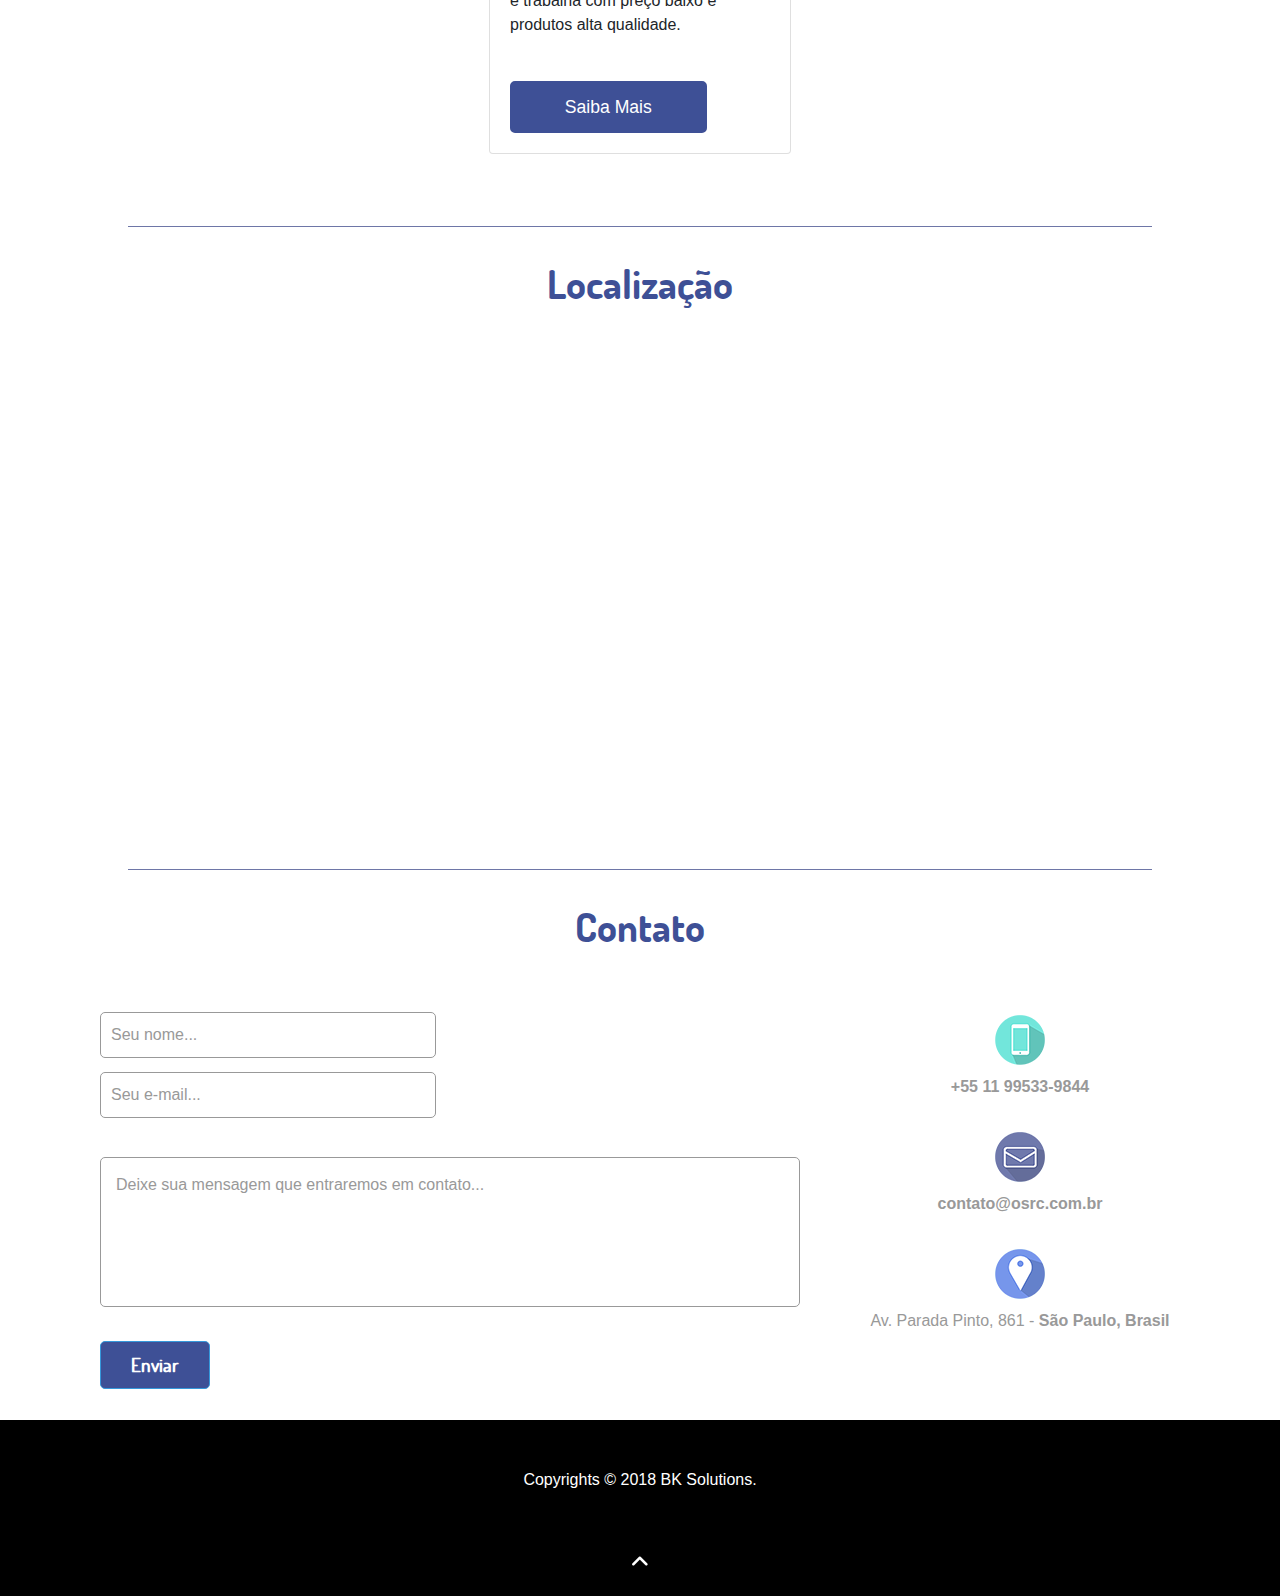
==== commit 5bcb49bb: "desktop ok" ====
--- a/index.html
+++ b/index.html
@@ -58,7 +58,7 @@
    <div class="header">
     <div class="container">
          <div class="banner-info">
-             <h2><strong>OverSales</strong></h2>
+             <h2>OverSales</h2>
              <p>O seu canal de vendas</p>
              <a href="https://www.linkedin.com/in/brunovianasp/" target="_blank">Saber mais</a>
          </div>
@@ -166,18 +166,20 @@
                         </div>
                         
                         <div class="col-md-4 touch-right">
+                                <div class="touch-right-top">
+                                        <span class="num"> </span>
+                                        <p><strong>+55 11 99533-9844</strong></p>
+                                     </div>
+                                     
+                           <div class="touch-right-top">
+                                <span class="mail"> </span>
+                                <p><strong>contato@osrc.com.br</strong></p>
+                             </div>
                            <div class="touch-right-top">
                               <span class="add"> </span>
-                              <p>Av. Parada Pinto, 861 - CEP: 02611-003,<label>Sao Paulo, Brasil</label></p>
+                              <p>Av. Parada Pinto, 861 - <strong>São Paulo, Brasil</strong></p>
                            </div>
-                           <div class="touch-right-top">
-                              <span class="mail"> </span>
-                              <p>contato@osrc.com.br</p>
-                           </div>
-                           <div class="touch-right-top">
-                              <span class="num"> </span>
-                              <p>+55 11 99533-9844</p>
-                           </div>
+                           
                         </div>
 
 
--- a/css/style.css
+++ b/css/style.css
@@ -5,6 +5,20 @@
 License URL: http://creativecommons.org/licenses/by/3.0/
 --*/
 
+:root {
+    --main-color:#3E5096;
+    --main-hover-color:#3598db;
+    --main-title-color:#3E5096;
+    --main-subtitle-color:red;
+    --main-text-color:orange;
+    --logo-text-color:white;
+    --title-font-family: 'Dosis-Medium';
+}
+
+
+
+
+
 body a{
     transition:0.5s all;
 	-webkit-transition:0.5s all;
@@ -29,296 +43,19 @@
 	margin:0 0;
 	font-family:'Open Sans', sans-serif;
 }
-@font-face {
-   font-family: 'Dosis-Regular';
-   src: url(../fonts/Dosis-Regular.ttf) format('truetype');
-}
-@font-face {
-   font-family: 'Dosis-Medium';
-   src: url(../fonts/Dosis-Medium.ttf) format('truetype');
-}
-@font-face {
-   font-family: 'Dosis-Bold';
-   src: url(../fonts/Dosis-Bold.ttf) format('truetype');
-}
- /* .logo {
-  position: absolute;
-  left: 45%;
-  top: -96%;
-  z-index: 1;
-} */
-
-/* span.menu {
-  display: none;
-} */
- /* .top-header {
-  margin: 2em 0;
-  text-align: center;
-  position: relative;
-} */
-
-
-/* MENU  DESKTOP*/
-.top-header {
-    margin: 2em 0;
-    text-align: center;
+hr {
+    display: block;
     position: relative;
-}
-.top-menu{
-	position: relative;
-}
-.top-menu ul li {
-    display: inline-block;
-  }
-.top-menu ul li a {
-  font-size: 1.4em;
-  color: #000;
-    padding: 0 2em;
-  text-decoration: none;
-    font-weight: 100;
-	font-family: 'Dosis-Medium';
-}
-.top-menu ul li a:hover{
-	color:#3598db;
-}
-
-.top-menu ul li:nth-child(3) {
-    margin-right: 0;
-} 
-span.menu {
-    display: none;
-}
-/* MENU  DESKTOP*/
-
-/* MENU  DESKTOP LOGO */
-.logo {
-    position: absolute;
-    left: 45%;
-    top: -96%;
-    z-index: 1;
-}
-
-.logo h1 a {
-    display: inline-block;
-    color: #fff;
-    font-family: 'Dosis-Medium';
-    font-size: 0.6em;
-    font-weight: bold;
-    text-decoration: none;
-    background:#3E5096;
-    border-radius: 50%;
-    -webkit-border-radius: 50%;
-    -moz-border-radius: 50%;
-    -ms-border-radius: 50%;
-    -o-border-radius: 50%;
-    border: 8px solid #fff;
-    padding: 55px 15px;
-    margin-top: 50px;
-    margin-left: 15px;
-    height: 160px;
-    width: 160px;
-}
-/* MENU  DESKTOP LOGO */
-
-
-/* .top-menu ul li:nth-child(3) {
-  margin-right: 13em;
-} */
-
-/*
-
-.top-menu ul li {
-    display: inline-block;
-}
-
-.top-menu {
-    position: relative;
-}
-
-.top-menu ul li a {
-    font-size: 1.4em;
-    color: #000;
-    text-decoration: none;
-    font-weight: 100;
-    font-family: 'IBM Plex Sans', sans-serif;
-}
-
-.top-menu ul li a:hover {
-    color: rgb(84, 103, 179);
-} */
-
-
-
-.header {
-    background: url(../images/banner.jpg) no-repeat 0px -127px;
-    background-size: cover;
-    min-height: 600px;
-}
-
-.banner-info {
-    padding-top: 20px;
-    float: center;
-    width: 100%;
-    margin: 13em 0 0 0em;
-}
-
-.banner-info h2 {
-    color: white;
-    font-weight:100;
-    font-size: 3.5em;
-    font-family: 'Dosis-Medium';
-    align-self: center;
-}
-
-.banner-info p {
-    color: #fff;
-    font-size: 1em;
-    line-height: 1.8em;
-    margin-top: 1.7em;
-}
-
-.banner-info a {
-    color: #fff;
-    padding: 0.6em 3em;
-    font-size: 1.1em;
-    display: inline-block;
-    margin-top: 2.5em;
-    border: 2px solid #3E5096;
-    border-radius: 5px;
-    -webkit-border-radius: 5px;
-    -moz-border-radius: 5px;
-    -ms-border-radius: 5px;
-    -o-border-radius: 5px;
-    background: #3E5096;
-}
-
-.banner-info a:hover {
-    text-decoration: none;
-    color: #fff;
-    background: transparent;
-    border: 2px solid #fff;
-}
-
-label {
-    font-weight: normal;
-}
-
-
-
-
-
-
-
-
-
-
-
-
-
-
-
-
-
-
-
-
-
-
-
-
-
-
-
-
-
-
-
-
-
-
-
-
-
-
-
-
-
-
-
-
-
-/*--customer--*/
-
-.customer {
-    padding: 3em 0;
-}
-
-.map {
-    padding: 3em 0;
-}
-
-.icon-pic {
-    float: left;
-    width: 23%;
-}
-
-.icon {
-    width: 100px;
-    height: 100px;
-    display: inline-block;
-    border-radius: 50%;
-    -webkit-border-radius: 50%;
-    -moz-border-radius: 50%;
-    -ms-border-radius: 50%;
-    -o-border-radius: 50%;
-    margin-bottom: 1.5em;
-    padding: 32px 0px;
-    background: #fff;
-    border: 2px solid #3E5096;
-}
-
-.glyphicon-phone:before,
-.glyphicon-thumbs-up:before,
-.glyphicon-picture:before,
-.glyphicon-user:before {
-    color: #9F9F9F;
-    font-size: 35px;
-}
-
-.icon-info {
-    float: left;
-    width: 74%;
-    margin-left: 3%;
-}
-
-.icon-info h4 a {
-    color: #3E3E3E;
-    font-size: 1.3em;
-    text-decoration: none;
-    display: inline-block;
-    font-family: 'Dosis-Medium';
-}
-
-.icon-info p {
-    font-size: 1em;
-    line-height: 1.8em;
-    color: #999;
-    margin-top: 0.7em;
-}
-
-.customer-grids {
-    margin-top: 3.5em;
-}
-
-.grids2 {
-    margin-top: 3.5em;
-}
-
-
-/*--company--*/
-
-.company {
-    padding: 2em 0
+    padding: 0;
+    margin: 1rem auto 1rem auto;
+    height: 0;
+    width: 80%;
+    max-height: 0;
+    font-size: 1px;
+    line-height: 0;
+    clear: both;
+    border: none;
+    border-top: 1px solid #6E76A7;
 }
 
 .company-right h3,
@@ -333,18 +70,180 @@
     text-align: center;
 }
 
+@font-face {
+   font-family: 'Dosis-Regular';
+   src: url(../fonts/Dosis-Regular.ttf) format('truetype');
+}
+@font-face {
+   font-family: 'Dosis-Medium';
+   src: url(../fonts/Dosis-Medium.ttf) format('truetype');
+}
+@font-face {
+   font-family: 'Dosis-Bold';
+   src: url(../fonts/Dosis-Bold.ttf) format('truetype');
+}
+ 
+
+
+
+
+
+
+   /* MENU  DESKTOP*/
+.top-header {
+    margin: 1.5em 0;
+    text-align: center;
+    position: relative;
+}
+.top-menu{
+	position: relative;
+}
+.top-menu ul li {
+    display: inline-block;
+}
+
+.top-menu ul li a {
+  font-size: 1.7em;
+  color: var(--main-color);
+  padding: 0 1.5em;
+  margin: 0 0.5em;
+  text-decoration: none;
+  font-weight: bold;
+  font-family: var(--title-font-family);
+}
+.top-menu ul li a:hover{
+	color:var(--main-hover-color);
+}
+
+.top-menu ul li:nth-child(3) {
+    margin-right: 0;
+} 
+span.menu {
+    display: none;
+}
+/* MENU  DESKTOP*/
+
+/* MENU  DESKTOP LOGO */
+.logo {
+    position: absolute;
+    left: 40%;
+    top: -95%;
+    z-index: 1;
+    margin-left: 0px;
+    margin-top: 10px;
+}
+
+.logo h1 a {
+    border-radius: 50%;
+    -webkit-border-radius: 50%;
+    -moz-border-radius: 50%;
+    -ms-border-radius: 50%;
+    -o-border-radius: 50%;
+    display: inline-block;
+    color: var(--logo-text-color);
+    font-family: var(--title-font-family);
+    font-weight: bold;
+    font-size: 0.9em;
+    text-decoration: none;
+    background:var(--main-color);
+    border: 8px solid #fff;
+    padding: 55px 15px;
+    margin-top: 50px;
+    margin-left: 15px;
+    height: 160px;
+    width: 160px;
+}
+/* MENU  DESKTOP LOGO */
+
+
+
+
+
+
+
+
+/* BANNER INFO HOME */
+.header {
+    background: url(../images/banner.jpg) no-repeat 0px -127px;
+    background-size: cover;
+    min-height: 600px;
+    margin: 5px 0 5px 0;
+}
+
+.banner-info {
+    padding-top: 20px;
+    float: center;
+    width: 100%;
+    margin: 13em 0 0 0;
+}
+
+.banner-info h2 {
+    color: white;
+    font-weight:bold;
+    font-size: 4.5em;
+    font-family: var(--title-font-family);
+    align-self: center;
+}
+
+.banner-info p {
+    color: white;
+    font-size: 1.3em;
+    line-height: 1.8em;
+}
+
+.banner-info a {
+    -webkit-border-radius: 5px;
+    -moz-border-radius: 5px;
+    -ms-border-radius: 5px;
+    -o-border-radius: 5px;
+    color: white;
+    padding: 0.6em 3em;
+    font-size: 1.2em;
+    display: inline-block;
+    margin-top: 1.0em;
+    border: 1px solid white;
+    border-radius: 5px;
+    background: var(--main-color);
+}
+
+.banner-info a:hover {
+    text-decoration: none;
+    color: #fff;
+    background: transparent;
+    border: 2px solid #fff;
+}
+
+label {
+    font-weight: normal;
+}
+/* BANNER INFO HOME */
+
+
+
+
+
+
+
+
+
+
+
+
+/* COMPANY */
+.company {
+    padding: 1em 0
+}
+
 .top-header h3 {
-    color: #3E5096;
+    color: var(--main-color);
     font-size: 1.5em;
     font-family: 'Dosis-bold';
     text-align: center;
 }
 
 .company-right {
-    /* width: 51.8%; */
     width: 100%;
     float: left;
-    /* padding: 0em 4em; */
     padding: 0em 1em;
 }
 
@@ -357,9 +256,10 @@
 
 .company-right p {
     color: #999;
-    font-size: 1em;
+    font-size: 1.1em;
     line-height: 1.8em;
     margin-top: 0.5em;
+    text-align: justify;
 }
 
 .company-left {
@@ -369,177 +269,33 @@
     min-height: 302px;
     background-size: cover;
 }
-
-
-/*----*/
-
-.catalog {
-    margin: 4em 0;
-}
-
-.galry-grids {
-    padding: 2px;
-}
-
-.galry-grids img {
-    width: 100%;
-}
-
-.catalog-info {
-    margin-top: 2.5em;
-}
-
-
-/*----- Strip -----*/
-
-.b-link-stripe {
-    position: relative;
-    display: block;
-    vertical-align: top;
-    font-weight: 300;
-    overflow: hidden;
-}
-
-.b-link-stripe .b-wrapper {
-    position: absolute;
-    width: 100%;
-    height: 100%;
-    top: 0;
-    left: 0;
-    text-align: center;
-    overflow: hidden;
-}
-
-.b-link-stripe .b-line {
-    position: absolute;
-    top: 0;
-    bottom: 0;
-    width: 20%;
-    background: rgba(15, 207, 140, 0.9);
-    transition: all 0.5s linear;
-    -moz-transition: all 0.5s linear;
-    -ms-transition: all 0.5s linear;
-    -o-transition: all 0.5s linear;
-    -webkit-transition: all 0.5s linear;
-    opacity: 0;
-    visibility: hidden;
-    /* lt-ie9 */
-}
-
-img.img-responsive.glry-img {
-    width: 100%;
-}
-
-
-/*------Animation effects------*/
-
-.b-animate-go {
-    text-decoration: none;
-}
-
-.b-animate {
-    transition: all 0.5s;
-    -moz-transition: all 0.5s;
-    -ms-transition: all 0.5s;
-    -o-transition: all 0.5s;
-    -webkit-transition: all 0.5s;
-    visibility: hidden;
-}
-
-.b-animate img {
-    display: -webkit-inline-box;
-}
-
-
-/* lt-ie9 */
-
-.b-animate-go:hover .b-animate {
-    visibility: visible;
-}
-
-.b-from-left {
-    position: absolute;
-    top: 43%;
-    left: -100%;
-}
-
-.b-animate-go:hover .b-from-left {
-    left: 43%;
-}
-
-.b-wrapper:hover {
-    background: rgba(185, 207, 237, 0.85);
-    transition: 0.5s all;
-    -webkit-transition: 0.5s all;
-    -o-transition: 0.5s all;
-    -moz-transition: 0.5s all;
-    -ms-transition: 0.5s all;
-}
-
-.body-pic-bottom {
-    background-color: #B9CFED;
-    width: 100%;
-    height: 270px;
-    position: absolute;
-    bottom: -93px;
-    z-index: -12;
-}
-
-
-/*----*/
-
-.blog {
-    padding-bottom: 3em;
-}
-
-.blog-grids {
-    margin-top: 2.5em;
-}
-
-.blog-grid h4 a {
-    color: #3E5096;
-    font-size: 1.3em;
-    text-decoration: none;
-    display: inline-block;
-    font-family: 'Dosis-Medium';
-    margin-top: 0.7em;
-}
-
-.blog-grid p {
-    color: #999;
-    line-height: 1.8em;
-    font-size: 1em;
-    margin-top: 1em;
-}
-
-.blog-grid span {
-    font-size: 1em;
-    font-family: 'Dosis-Bold';
-    margin-top: 6px;
-    display: block;
-}
-
-a.blogs {
-    color: #3E5096;
-    font-size: 1em;
-    margin-top: 1.5em;
-    display: inline-block;
-    text-decoration: none;
-}
-
-a.blogs:hover {
-    color: #333;
-}
-
-.middleblog-grid {
-    width: 50%;
-    margin: 3em auto 0;
-    text-align: center;
-}
-
-
-/*--map--*/
-
+/* COMPANY */
+
+
+
+
+
+
+/*--CUSTOMER--*/
+.customer {
+    padding: 1em 0;
+}
+.customer-grids {
+    margin-top: 3.5em;
+}
+.grids2 {
+    margin-top: 3.5em;
+}
+/*--CUSTOMER--*/
+
+
+
+
+
+/*--MAP--*/
+.map {
+    padding: 1em 0;
+}
 .map iframe {
     width: 100%;
     min-height: 400px;
@@ -547,16 +303,27 @@
 }
 
 
-/*--contact--*/
+
+
+
+
+
+
+
+
+
+
+/*--CONTACT--*/
 
 .contact {
-    padding: 3em 0;
+    padding: 1em 0;
 }
 
 .touch-top {
     margin-top: 2.5em;
 }
 
+/*--CONTACT FORM--*/
 .touch-left form input[type="text"]:nth-child(1) {
     margin-right: 25px;
 }
@@ -592,34 +359,65 @@
     -o-border-radius: 5px;
     -ms-border-radius: 5px;
 }
-
-.touch-left form input[type=submit] {
-    color: #ffffff;
-    padding: 9px 30px;
-    font-size: 14px;
-    cursor: pointer;
-    font-weight: 500;
-    margin: 27px 0 0 0px;
-    border-radius: 5px;
-    -webkit-border-radius: 5px;
-    -moz-border-radius: 5px;
-    -o-border-radius: 5px;
-    -ms-border-radius: 5px;
-    border: 2px solid #3E5096;
-    background: #3E5096;
+ 
+
+/* .touch-left form input[type=submit] {
     transition: 0.5s all;
     -webkit-transition: 0.5s all;
     -moz-transition: 0.5s all;
     -o-transition: 0.5s all;
     -ms-transition: 0.5s all;
+    -webkit-border-radius: 5px;
+    -moz-border-radius: 5px;
+    -ms-border-radius: 5px;
+    -o-border-radius: 5px;
+    color: white;
+    padding: 0.6em 3em;
+    font-size: 1.2em;
+    display: inline-block;
+    margin-top: 1.0em;
+    border: 1px solid white;
+    border-radius: 5px;
+    background: var(--main-color);
 }
 
 .touch-left form input[type=submit]:hover {
-    border: 2px solid #3E5096;
+    border: 5px solid white;
+    background: var(--main-hover-color);
+    color: var(--main-color);
+} */
+
+.touch-left form input[type=submit] {
+    color: #ffffff;
+    padding: 9px 30px;
+    font-size: 1.2em;
+    cursor: pointer;
+    font-weight: bold;
+    margin: 27px 0 0 0px;
+    border-radius: 5px;
+    -webkit-border-radius: 5px;
+    -moz-border-radius: 5px;
+    -ms-border-radius: 5px;
+    -o-border-radius: 5px;
+    border: 1px solid var(--main-hover-color);
+    background: var(--main-color);
+    transition: 0.5s all;
+    -webkit-transition: 0.5s all;
+    -moz-transition: 0.5s all;
+    -o-transition: 0.5s all;
+    -ms-transition: 0.5s all;
+    font-family: var(--title-font-family);
+} 
+
+.touch-left form input[type=submit]:hover {
+    border: 1px solid var(--main-hover-color);
     background: transparent;
-    color: #3E5096;
-}
-
+    color: var(--main-color);
+} 
+
+/*--CONTACT FORM--*/
+
+/*--CONTACT ICONS--*/
 .touch-right-top:nth-child(1) {
     margin-top: 0;
 }
@@ -636,26 +434,24 @@
 
 .touch-right-top span.add {
     background: url(../images/location_icon.png) no-repeat;
-    /* background-position: 0px 0px; */
+    margin-block-end: -15px; 
     background-position: center;
+    /* margin-top: 2px; */
 }
 
 .touch-right-top span.mail {
     background: url(../images/email_icon.png) no-repeat;
-    /* background-position: -35px 0px; */
+    margin-block-end: -15px; 
     background-position: center;
 }
 
 .touch-right-top span.num {
     background: url(../images/mobile_icon.png) no-repeat;
-    /* background-position: -70px 0px; */
+    margin-block-end: -15px; 
     background-position: center;
 }
 
 .touch-right-top span {
-    /* background: url(../images/location_icon.png) no-repeat; */
-    /* width: 35px;
-    height: 46px; */
     width: 100px;
     height: 100px;
     display: block;
@@ -668,9 +464,288 @@
     letter-spacing: 1px;
     margin: 0px;
 }
-
-
-/*----*/
+/*--CONTACT ICONS--*/
+
+
+
+
+
+
+
+
+/*--ICON ???--*/
+.icon-pic {
+    float: left;
+    width: 23%;
+}
+.icon {
+    width: 100px;
+    height: 100px;
+    display: inline-block;
+    border-radius: 50%;
+    -webkit-border-radius: 50%;
+    -moz-border-radius: 50%;
+    -ms-border-radius: 50%;
+    -o-border-radius: 50%;
+    margin-bottom: 1.5em;
+    padding: 32px 0px;
+    background: #fff;
+    border: 2px solid #3E5096;
+}
+.glyphicon-phone:before,
+.glyphicon-thumbs-up:before,
+.glyphicon-picture:before,
+.glyphicon-user:before {
+    color: #9F9F9F;
+    font-size: 35px;
+}
+.icon-info {
+    float: left;
+    width: 74%;
+    margin-left: 3%;
+}
+.icon-info h4 a {
+    color: #3E3E3E;
+    font-size: 1.3em;
+    text-decoration: none;
+    display: inline-block;
+    font-family: 'Dosis-Medium';
+}
+.icon-info p {
+    font-size: 1em;
+    line-height: 1.8em;
+    color: #999;
+    margin-top: 0.7em;
+}
+/*--ICON ???--*/
+
+
+
+
+
+
+/*CATALOG*/
+/* .catalog-info {
+    margin-top: 2.5em;
+}
+.catalog {
+    margin: 4em 0;
+}
+.galry-grids {
+    padding: 2px;
+}
+.galry-grids img {
+    width: 100%;
+}
+img.img-responsive.glry-img {
+    width: 100%;
+} */
+/*CATALOG*/
+
+
+
+
+
+/*----- Strip -----*/
+/* .b-link-stripe {
+    position: relative;
+    display: block;
+    vertical-align: top;
+    font-weight: 300;
+    overflow: hidden;
+}
+
+.b-link-stripe .b-wrapper {
+    position: absolute;
+    width: 100%;
+    height: 100%;
+    top: 0;
+    left: 0;
+    text-align: center;
+    overflow: hidden;
+}
+
+.b-link-stripe .b-line {
+    position: absolute;
+    top: 0;
+    bottom: 0;
+    width: 20%;
+    background: rgba(15, 207, 140, 0.9);
+    transition: all 0.5s linear;
+    -moz-transition: all 0.5s linear;
+    -ms-transition: all 0.5s linear;
+    -o-transition: all 0.5s linear;
+    -webkit-transition: all 0.5s linear;
+    opacity: 0;
+    visibility: hidden;
+} */
+
+
+
+
+/*------Animation effects------*/
+
+/* .b-animate-go {
+    text-decoration: none;
+}
+
+.b-animate {
+    transition: all 0.5s;
+    -moz-transition: all 0.5s;
+    -ms-transition: all 0.5s;
+    -o-transition: all 0.5s;
+    -webkit-transition: all 0.5s;
+    visibility: hidden;
+}
+
+.b-animate img {
+    display: -webkit-inline-box;
+} */
+
+
+/* lt-ie9 */
+/* .b-animate-go:hover .b-animate {
+    visibility: visible;
+}
+
+.b-from-left {
+    position: absolute;
+    top: 43%;
+    left: -100%;
+}
+
+.b-animate-go:hover .b-from-left {
+    left: 43%;
+}
+
+.b-wrapper:hover {
+    background: rgba(185, 207, 237, 0.85);
+    transition: 0.5s all;
+    -webkit-transition: 0.5s all;
+    -o-transition: 0.5s all;
+    -moz-transition: 0.5s all;
+    -ms-transition: 0.5s all;
+}
+
+.body-pic-bottom {
+    background-color: #B9CFED;
+    width: 100%;
+    height: 270px;
+    position: absolute;
+    bottom: -93px;
+    z-index: -12;
+} */
+
+
+
+/*BLOG*/
+/* .blog {
+    padding-bottom: 3em;
+}
+
+.blog-grids {
+    margin-top: 2.5em;
+}
+
+.blog-grid h4 a {
+    color: #3E5096;
+    font-size: 1.3em;
+    text-decoration: none;
+    display: inline-block;
+    font-family: 'Dosis-Medium';
+    margin-top: 0.7em;
+}
+
+.blog-grid p {
+    color: #999;
+    line-height: 1.8em;
+    font-size: 1em;
+    margin-top: 1em;
+}
+
+.blog-grid span {
+    font-size: 1em;
+    font-family: 'Dosis-Bold';
+    margin-top: 6px;
+    display: block;
+}
+
+a.blogs {
+    color: #3E5096;
+    font-size: 1em;
+    margin-top: 1.5em;
+    display: inline-block;
+    text-decoration: none;
+}
+
+a.blogs:hover {
+    color: #333;
+}
+
+.middleblog-grid {
+    width: 50%;
+    margin: 3em auto 0;
+    text-align: center;
+} */
+
+
+
+
+
+
+
+
+
+
+
+
+
+
+
+
+
+
+
+
+
+
+
+
+
+
+
+
+
+
+
+
+
+
+
+
+
+
+
+
+
+
+
+
+
+
+
+
+
+
+
+
+
+
+
+
+
+
+/*FOOTER*/
 
 .footer {
     text-align: center;
@@ -769,52 +844,152 @@
     filter: alpha(opacity=0);
 }
 
+
+
+
+
+
+
+
+
+
+
+
+
+
+
+
+
+
+
+
+
+
+
+
+
+
+
+
+
+
+
+
+
+
+
+
+
+
+
+
+
+
+
+
+
+
+
+
+
+
+
+
+
+
+
+
+
+
+
+/*--responsive--*/
+
+@media (max-width: 1280px) {
+
+    /* MENU  DESKTOP*/
+.top-header {
+    margin: 1.3em 0;
+    text-align: center;
+    position: relative;
+}
+.top-menu{
+	position: relative;
+}
+.top-menu ul li {
+    display: inline-block;
+  }
+.top-menu ul li a {
+  font-size: 1.6em;
+  color: var(--main-color);
+  padding: 0 1.5em;
+  margin: 0 0.5em;
+  text-decoration: none;
+  font-weight: bold;
+  font-family: var(--title-font-family);
+}
+.top-menu ul li a:hover{
+	color:var(--main-hover-color);
+}
+.top-menu ul li:nth-child(3) {
+    margin-right: 0;
+} 
+span.menu {
+    display: none;
+}
+/* MENU  DESKTOP*/
+
+/* MENU  DESKTOP LOGO */
+.logo {
+    position: absolute;
+    left: 40%;
+    top: -95%;
+    z-index: 1;
+    margin-left: -15px;
+    margin-top: 10px;
+}
+
 .logo h1 a {
     display: inline-block;
-    color: #fff;
-    font-family: 'Dosis-Medium';
+    color: var(--logo-text-color);
+    font-family: var(--title-font-family);
     font-size: 0.7em;
-    font-weight: bold;
     text-decoration: none;
-    background:#3E5096;
-    border-radius: 50%;
-    -webkit-border-radius: 50%;
-    -moz-border-radius: 50%;
-    -ms-border-radius: 50%;
-    -o-border-radius: 50%;
+    background:var(--main-color);
     border: 8px solid #fff;
-    padding: 65px 10px;
-    margin-top: 80px;
-    margin-left: -15px;
-    height: 170px;
-    width: 170px;
-}
-
-
-/*--responsive--*/
-
-@media (max-width: 1280px) {
-    .company-left {
-        background: url(../images/img22.jpg) no-repeat 0px -77px;
-        min-height: 332px;
-        background-size: cover;
-    }
-    .top-menu ul li:nth-child(3) {
-        margin-right: 0px;
-    }
-
-    .logo h1 a {
-        display: inline-block;
-        color: #fff;
-        font-family: 'Dosis-Medium';
-        font-size: 0.7em;
-        padding: 65px 15px;
-        margin-top: 80px;
-        margin-left: 15spx;
-        height: 170px;
-        width: 170px;
-    }
-}
+    padding: 55px 15px;
+    margin-top: 50px;
+    margin-left: 15px;
+    height: 160px;
+    width: 160px;
+}
+/* MENU  DESKTOP LOGO */
+}
+
+
+
+
+
+
+
+
+
+
+
+
+
+
+
+
+
+
+
+
+
+
+
+
+
+
 
 @media (max-width: 1880px) {
     .top-menu ul li:nth-child(3) {
@@ -1660,21 +1835,6 @@
     margin: 2.5em 1.5em 2.5em 1.5em;
 }
 
-hr {
-    display: block;
-    position: relative;
-    padding: 0;
-    margin: 8px auto 8px auto;
-    height: 0;
-    width: 80%;
-    max-height: 0;
-    font-size: 1px;
-    line-height: 0;
-    clear: both;
-    border: none;
-    border-top: 1px solid #6E76A7;
-}
- 
 .mail-input {
     margin: 15px;
 }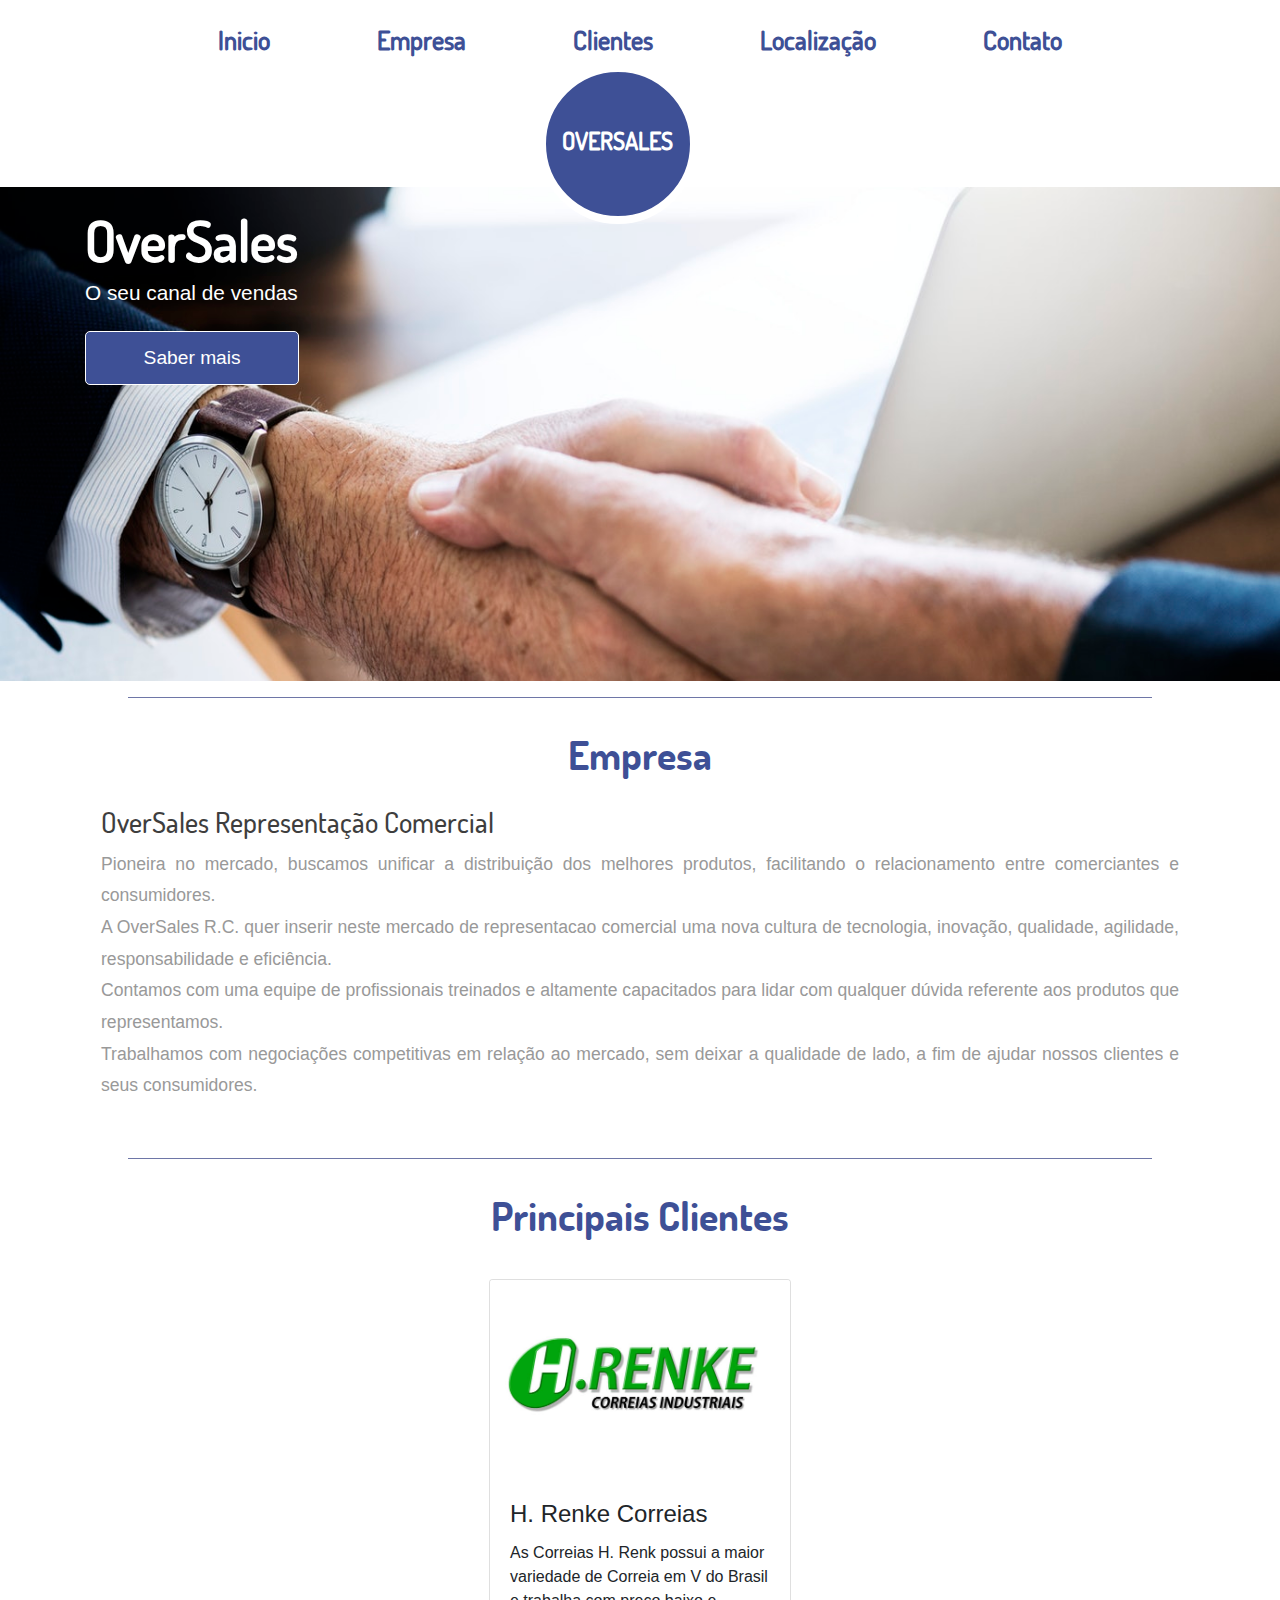
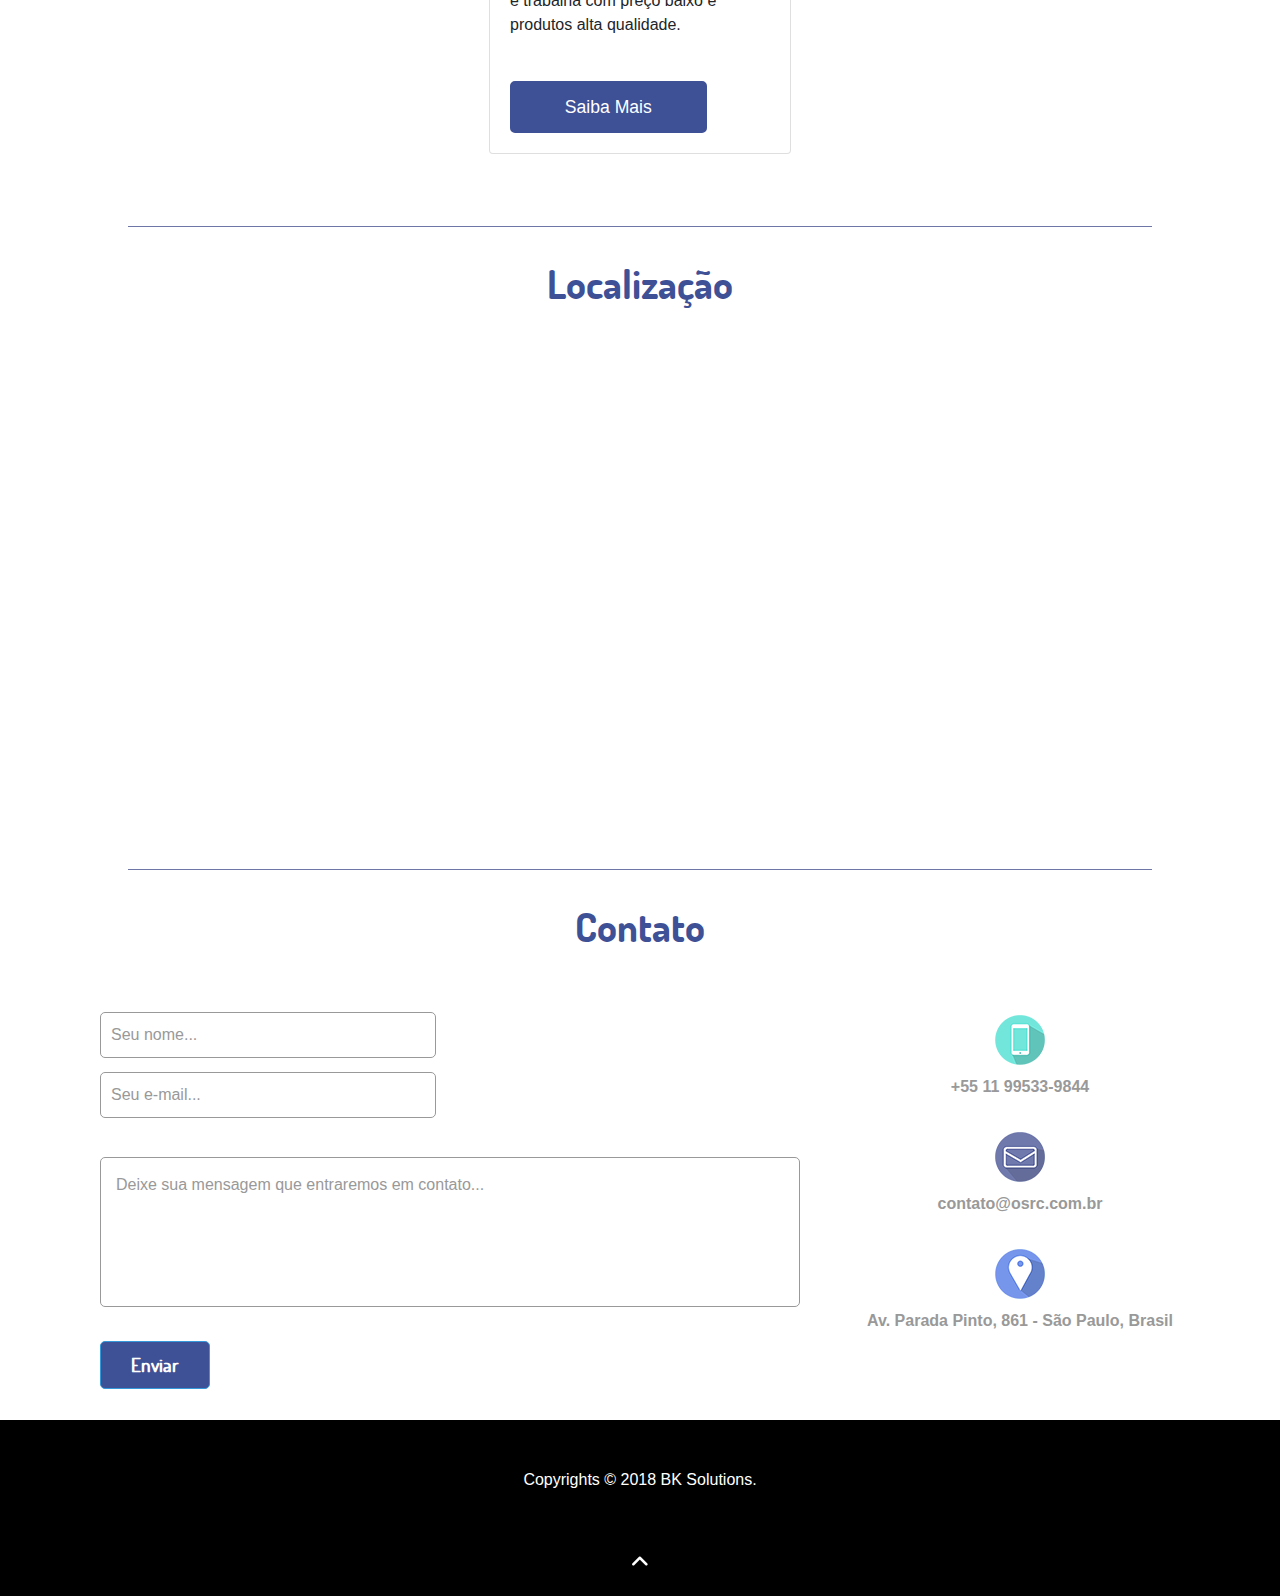
==== commit 6d7d184c: "start style footer" ====
--- a/index.html
+++ b/index.html
@@ -177,7 +177,7 @@
                              </div>
                            <div class="touch-right-top">
                               <span class="add"> </span>
-                              <p>Av. Parada Pinto, 861 - <strong>São Paulo, Brasil</strong></p>
+                              <p><strong>Av. Parada Pinto, 861 - São Paulo, Brasil</strong></p>
                            </div>
                            
                         </div>
--- a/css/style.css
+++ b/css/style.css
@@ -359,33 +359,6 @@
     -o-border-radius: 5px;
     -ms-border-radius: 5px;
 }
- 
-
-/* .touch-left form input[type=submit] {
-    transition: 0.5s all;
-    -webkit-transition: 0.5s all;
-    -moz-transition: 0.5s all;
-    -o-transition: 0.5s all;
-    -ms-transition: 0.5s all;
-    -webkit-border-radius: 5px;
-    -moz-border-radius: 5px;
-    -ms-border-radius: 5px;
-    -o-border-radius: 5px;
-    color: white;
-    padding: 0.6em 3em;
-    font-size: 1.2em;
-    display: inline-block;
-    margin-top: 1.0em;
-    border: 1px solid white;
-    border-radius: 5px;
-    background: var(--main-color);
-}
-
-.touch-left form input[type=submit]:hover {
-    border: 5px solid white;
-    background: var(--main-hover-color);
-    color: var(--main-color);
-} */
 
 .touch-left form input[type=submit] {
     color: #ffffff;
@@ -411,8 +384,8 @@
 
 .touch-left form input[type=submit]:hover {
     border: 1px solid var(--main-hover-color);
-    background: transparent;
-    color: var(--main-color);
+    background: green;
+    color: white;
 } 
 
 /*--CONTACT FORM--*/
@@ -426,6 +399,7 @@
     text-align: center;
     margin-top: 8px;
     color: #999;
+    font-family: "Helvetica";
 }
 
 .touch-right-top p a {
@@ -473,8 +447,126 @@
 
 
 
+
+
+
+
+
+
+
+
+
+
+
+
+
+
+/*FOOTER*/
+
+.footer {
+    text-align: center;
+    background: #000;
+    padding: 3em 0 1em 0;
+}
+
+.footer p {
+    color: #fff;
+    font-size: 1em;
+}
+
+.footer p a {
+    color: #fff;
+}
+
+.social {
+    margin-top: 1.5em;
+}
+
+.social i {
+    width: 27px;
+    height: 27px;
+    background: url('../images/social-icons.png') no-repeat 0px 0px;
+    display: inline-block;
+    margin: 0 5px;
+}
+
+a i.facebook {
+    background-position: -3px -2px;
+}
+
+a i.twitter {
+    background-position: -43px -3px;
+}
+
+a i.dribble {
+    background-position: -83px -3px;
+}
+
+a i.google {
+    background-position: -126px -2px
+}
+
+a i.youtube {
+    background-position: -167px -3px;
+}
+
+a i.facebook:hover {
+    background-position: -3px -36px;
+}
+
+a i.twitter:hover {
+    background-position: -43px -36px;
+}
+
+a i.dribble:hover {
+    background-position: -83px -36px;
+}
+
+a i.google:hover {
+    background-position: -126px -36px
+}
+
+a i.youtube:hover {
+    background-position: -167px -36px;
+}
+
+.arrow {
+    text-align: center;
+    padding: 2em 0 0.5em 0;
+}
+
+#toTop {
+    display: none;
+    text-decoration: none;
+    position: fixed;
+    bottom: 14px;
+    right: 3%;
+    overflow: hidden;
+    width: 40px;
+    height: 40px;
+    border: none;
+    text-indent: 100%;
+    background: url("../images/to-top1.png") no-repeat 0px 0px;
+}
+
+#toTopHover {
+    width: 40px;
+    height: 40px;
+    display: block;
+    overflow: hidden;
+    float: right;
+    opacity: 0;
+    -moz-opacity: 0;
+    filter: alpha(opacity=0);
+}
+
+/*FOOTER*/
+
+
+
+
 /*--ICON ???--*/
-.icon-pic {
+/* .icon-pic {
     float: left;
     width: 23%;
 }
@@ -516,7 +608,7 @@
     line-height: 1.8em;
     color: #999;
     margin-top: 0.7em;
-}
+} */
 /*--ICON ???--*/
 
 
@@ -745,104 +837,7 @@
 
 
 
-/*FOOTER*/
-
-.footer {
-    text-align: center;
-    background: #000;
-    padding: 3em 0 1em 0;
-}
-
-.footer p {
-    color: #fff;
-    font-size: 1em;
-}
-
-.footer p a {
-    color: #fff;
-}
-
-.social {
-    margin-top: 1.5em;
-}
-
-.social i {
-    width: 27px;
-    height: 27px;
-    background: url('../images/social-icons.png') no-repeat 0px 0px;
-    display: inline-block;
-    margin: 0 5px;
-}
-
-a i.facebook {
-    background-position: -3px -2px;
-}
-
-a i.twitter {
-    background-position: -43px -3px;
-}
-
-a i.dribble {
-    background-position: -83px -3px;
-}
-
-a i.google {
-    background-position: -126px -2px
-}
-
-a i.youtube {
-    background-position: -167px -3px;
-}
-
-a i.facebook:hover {
-    background-position: -3px -36px;
-}
-
-a i.twitter:hover {
-    background-position: -43px -36px;
-}
-
-a i.dribble:hover {
-    background-position: -83px -36px;
-}
-
-a i.google:hover {
-    background-position: -126px -36px
-}
-
-a i.youtube:hover {
-    background-position: -167px -36px;
-}
-
-.arrow {
-    text-align: center;
-    padding: 2em 0 0.5em 0;
-}
-
-#toTop {
-    display: none;
-    text-decoration: none;
-    position: fixed;
-    bottom: 14px;
-    right: 3%;
-    overflow: hidden;
-    width: 40px;
-    height: 40px;
-    border: none;
-    text-indent: 100%;
-    background: url("../images/to-top1.png") no-repeat 0px 0px;
-}
-
-#toTopHover {
-    width: 40px;
-    height: 40px;
-    display: block;
-    overflow: hidden;
-    float: right;
-    opacity: 0;
-    -moz-opacity: 0;
-    filter: alpha(opacity=0);
-}
+
 
 
 
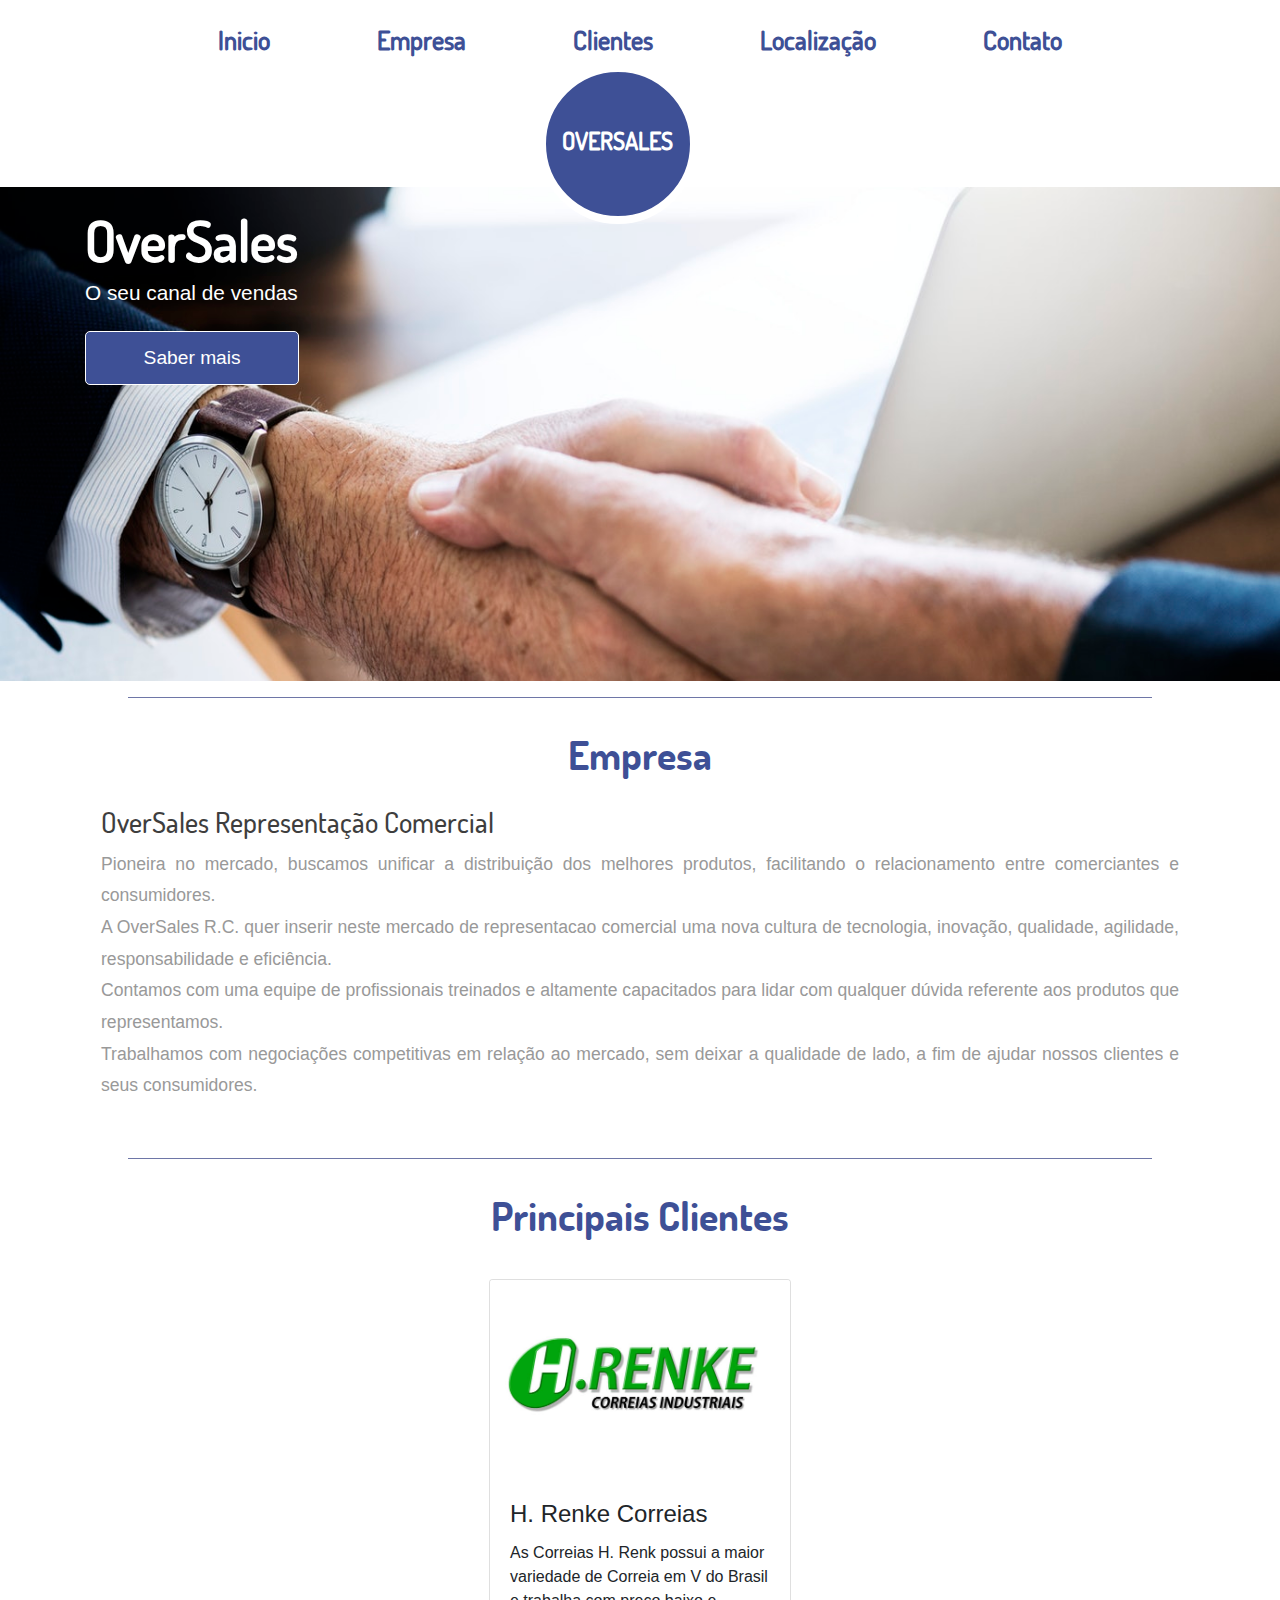
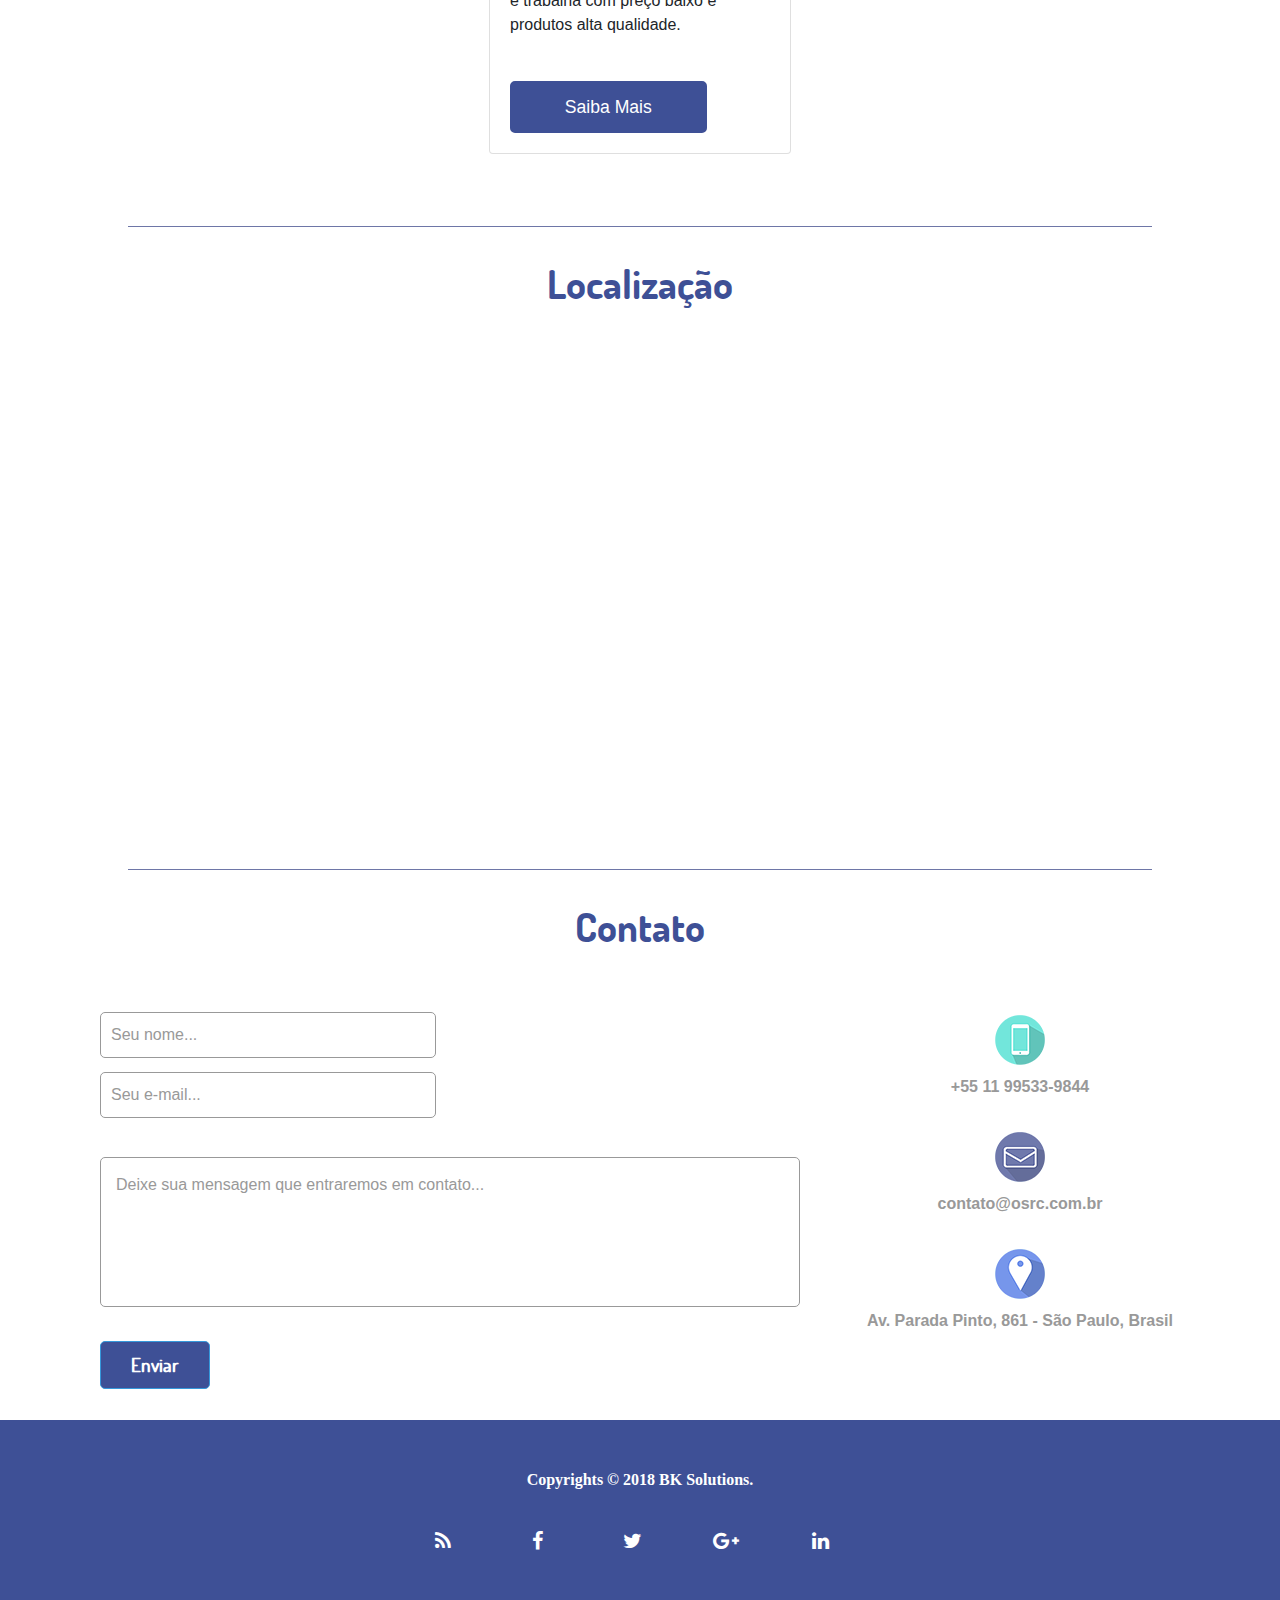
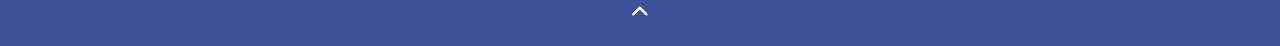
==== commit 1ae0f302: "Social icons" ====
--- a/index.html
+++ b/index.html
@@ -6,6 +6,8 @@
       <link href="css/bootstrap.css" rel="stylesheet" type="text/css" media="all">
       <link href="css/style.css" rel="stylesheet" type="text/css" media="all" />
       <link rel="stylesheet" href="css/chocolat.css" type="text/css" media="screen" />
+      <link href="https://maxcdn.bootstrapcdn.com/font-awesome/4.4.0/css/font-awesome.min.css" rel="stylesheet"/>
+      <!-- <link href="//maxcdn.bootstrapcdn.com/font-awesome/4.2.0/css/font-awesome.min.css" rel="stylesheet"> -->
       <meta name="viewport" content="width=device-width, initial-scale=1" />
       <meta http-equiv="Content-Type" content="text/html; charset=utf-8" />
       <meta name="keywords" content="Correias, produto, china, importado" />
@@ -199,6 +201,21 @@
             <div class="social">
                <!-- <a href="https://www.facebook.com/bruno.viana.7923" target="_blank"><i class="facebook"></i></a>
                <a href="https://www.linkedin.com/in/brunovianasp/" target="_blank"><i class="dribble"></i></a> -->
+               <div class="col-md-12">
+                   
+                    <ul class="social-network social-circle">
+                        <li><a href="#" class="icoRss" title="Rss"><i class="fa fa-feed"></i></a></li>
+                        <li><a href="#" class="icoFacebook" title="Facebook"><i class="fa fa-facebook"></i></a></li>
+                        <li><a href="#" class="icoTwitter" title="Twitter"><i class="fa fa-twitter"></i></a></li>
+                        <li><a href="#" class="icoGoogle" title="Google +"><i class="fa fa-google-plus"></i></a></li>
+                        <li><a href="#" class="icoLinkedin" title="Linkedin"><i class="fa fa-linkedin"></i></a></li>
+                        <!-- <li><a href="#" class="icoRss" title="Rss"><i class="irss"></i></a></li>
+                        <li><a href="#" class="icoFacebook" title="Facebook"><i class="ifacebook"></i></a></li>
+                        <li><a href="#" class="icoTwitter" title="Twitter"><i class="itwitter"></i></a></li>
+                        <li><a href="#" class="icoGoogle" title="Google +"><i class="igoogle-plus"></i></a></li>
+                        <li><a href="#" class="icoLinkedin" title="Linkedin"><i class="ilinkedin"></i></a></li> -->
+                    </ul>				
+				</div>
             </div>
             <div class="arrow">
                <a class="scroll" href="#home"><img src="images/top.png" alt=""></a>
--- a/css/style.css
+++ b/css/style.css
@@ -390,6 +390,7 @@
 
 /*--CONTACT FORM--*/
 
+
 /*--CONTACT ICONS--*/
 .touch-right-top:nth-child(1) {
     margin-top: 0;
@@ -455,25 +456,43 @@
 
 
 
-
-
-
-
-
-
-/*FOOTER*/
-
+ 
+ 
+/* .footer {
+    background: #061D25;
+    padding: 10px 0;
+    text-align: center;
+  }
+  .footer a {
+    color: #70726F;
+    font-size: 20px;
+    padding: 10px;
+    border-right: 1px solid #70726F;
+    transition: all .5s ease;
+  }
+  .footer a:first-child {
+    border-left: 1px solid #70726F;
+  }
+  .footer a:hover {
+    color: white;
+  } */
+
+
+
+
+/* FOOTER AND SOCIAL ICONS */
 .footer {
     text-align: center;
-    background: #000;
+    background: var(--main-color);
     padding: 3em 0 1em 0;
 }
 
 .footer p {
     color: #fff;
     font-size: 1em;
-}
-
+    font-weight: bold;
+    font-family: 'Franklin Gothic Medium';
+}
 .footer p a {
     color: #fff;
 }
@@ -483,51 +502,112 @@
 }
 
 .social i {
-    width: 27px;
-    height: 27px;
-    background: url('../images/social-icons.png') no-repeat 0px 0px;
+    width: 64px;
+    height: 64px;
     display: inline-block;
     margin: 0 5px;
-}
-
-a i.facebook {
-    background-position: -3px -2px;
-}
-
-a i.twitter {
-    background-position: -43px -3px;
-}
-
-a i.dribble {
-    background-position: -83px -3px;
-}
-
-a i.google {
-    background-position: -126px -2px
-}
-
-a i.youtube {
-    background-position: -167px -3px;
-}
-
-a i.facebook:hover {
-    background-position: -3px -36px;
-}
-
-a i.twitter:hover {
-    background-position: -43px -36px;
-}
-
-a i.dribble:hover {
-    background-position: -83px -36px;
-}
-
-a i.google:hover {
-    background-position: -126px -36px
-}
-
-a i.youtube:hover {
-    background-position: -167px -36px;
+    background-position: center;
+}
+
+ul.social-network {
+	list-style: none;
+	display: inline;
+	margin-left:0 !important;
+	padding: 0;
+}
+ul.social-network li {
+	display: inline;
+	margin: 0 5px;
+}
+
+/* FOOTER SOCIAL ICONS */
+.social-network a.icoRss:hover {
+	background-color: #F56505;
+}
+.social-network a.icoTwitter:hover {
+	background-color:#33ccff;
+}
+.social-network a.icoGoogle:hover {
+	background-color:#BD3518;
+}
+.social-network a.icoVimeo:hover {
+	background-color:#0590B8;
+}
+.social-network a.icoLinkedin:hover {
+	background-color:#007bb7;
+}
+.social-network a.icoFacebook:hover {
+	background-color:#3B5998;
+}
+
+/* footer social icons */
+/* .irss {
+    background: url(../images/rss.png) no-repeat 100% 100%;
+}
+.ifacebook {
+	background: url(../images/facebook.png);
+}
+
+.itwitter {
+	background: url(../images/twitter.png) no-repeat;
+}
+
+.igoogle-plus {
+    background: url(../images/google+.png) no-repeat;
+}
+
+.ilinkedin {
+    background: url(../images/linkedin.png) no-repeat;
+} */
+
+.social-network a.icoRss:hover i, .social-network a.icoFacebook:hover i, .social-network a.icoTwitter:hover i,
+.social-network a.icoGoogle:hover i, .social-network a.icoVimeo:hover i, .social-network a.icoLinkedin:hover i {
+	color:#fff;
+}
+a.socialIcon:hover, .socialHoverClass {
+	color:#44BCDD;
+}
+
+.social-circle li a {
+	display:inline-block;
+	position:relative;
+	margin:0 1.5em 0 auto;
+	-moz-border-radius:50%;
+	-webkit-border-radius:50%;
+	border-radius:50%;
+	text-align:center;
+	width: 50px;
+	height: 50px;
+	font-size:20px;
+}
+.social-circle li i {
+	margin:0;
+	line-height:50px;
+	text-align: center;
+}
+
+.social-circle li a:hover i, .triggeredHover {
+	-moz-transform: rotate(360deg);
+	-webkit-transform: rotate(360deg);
+	-ms--transform: rotate(360deg);
+	transform: rotate(360deg);
+	-webkit-transition: all 0.2s;
+	-moz-transition: all 0.2s;
+	-o-transition: all 0.2s;
+	-ms-transition: all 0.2s;
+	transition: all 0.2s;
+}
+.social-circle i {
+	color: #fff;
+	-webkit-transition: all 0.8s;
+	-moz-transition: all 0.8s;
+	-o-transition: all 0.8s;
+	-ms-transition: all 0.8s;
+    transition: all 0.8s;
+}
+
+.social-circle i a {
+ background-color: #D3D3D3;
 }
 
 .arrow {
@@ -559,6 +639,54 @@
     -moz-opacity: 0;
     filter: alpha(opacity=0);
 }
+/* FOOTER AND SOCIAL ICONS */
+
+ 
+
+
+
+
+/* a i.facebook {
+    background-position: -3px -2px;
+}
+
+a i.twitter {
+    background-position: -43px -3px;
+}
+
+a i.dribble {
+    background-position: -83px -3px;
+}
+
+a i.google {
+    background-position: -126px -2px
+}
+
+a i.youtube {
+    background-position: -167px -3px;
+}
+
+a i.facebook:hover {
+    background-position: -3px -36px;
+}
+
+a i.twitter:hover {
+    background-position: -43px -36px;
+}
+
+a i.dribble:hover {
+    background-position: -83px -36px;
+}
+
+a i.google:hover {
+    background-position: -126px -36px
+}
+
+a i.youtube:hover {
+    background-position: -167px -36px;
+} */
+
+
 
 /*FOOTER*/
 
@@ -1832,4 +1960,28 @@
 
 .mail-input {
     margin: 15px;
-}+}
+
+
+
+
+
+
+
+
+
+
+
+
+
+
+
+
+
+
+
+
+
+
+/* OUTSIDE CODE */
+
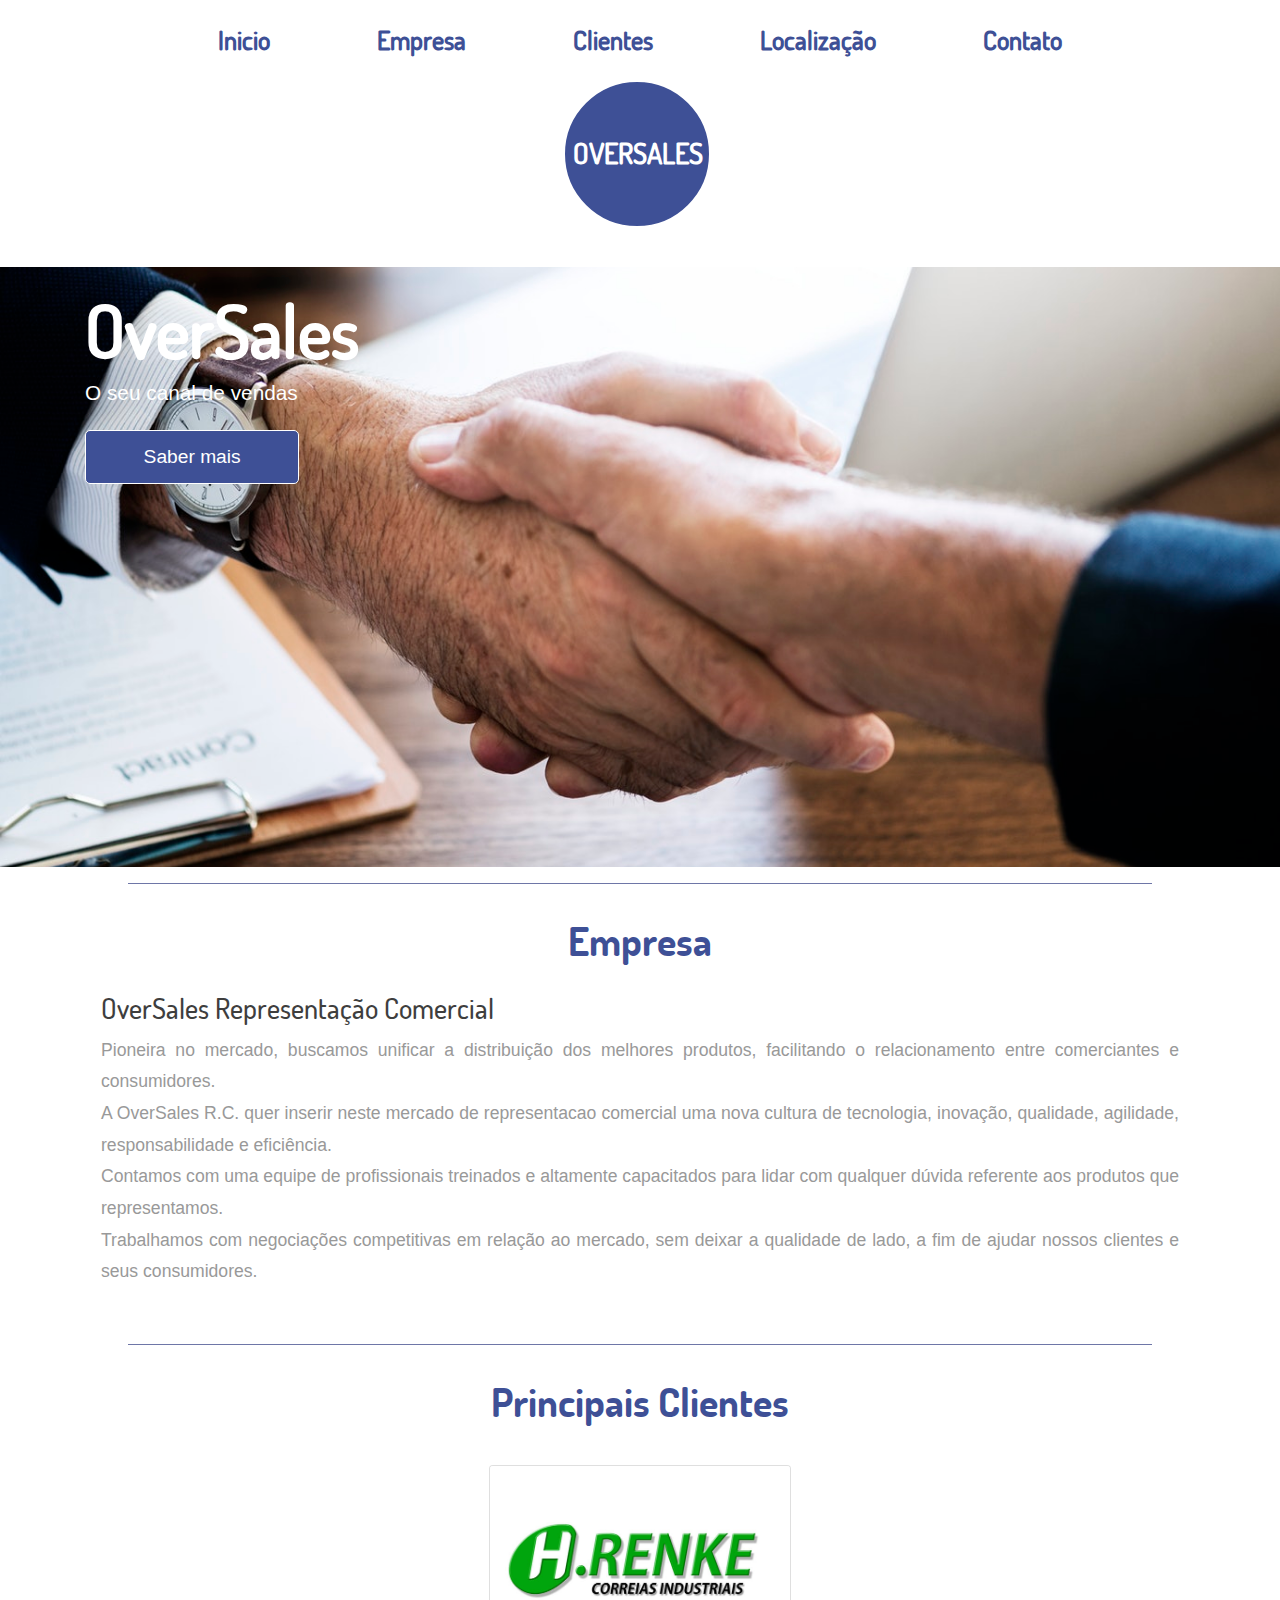
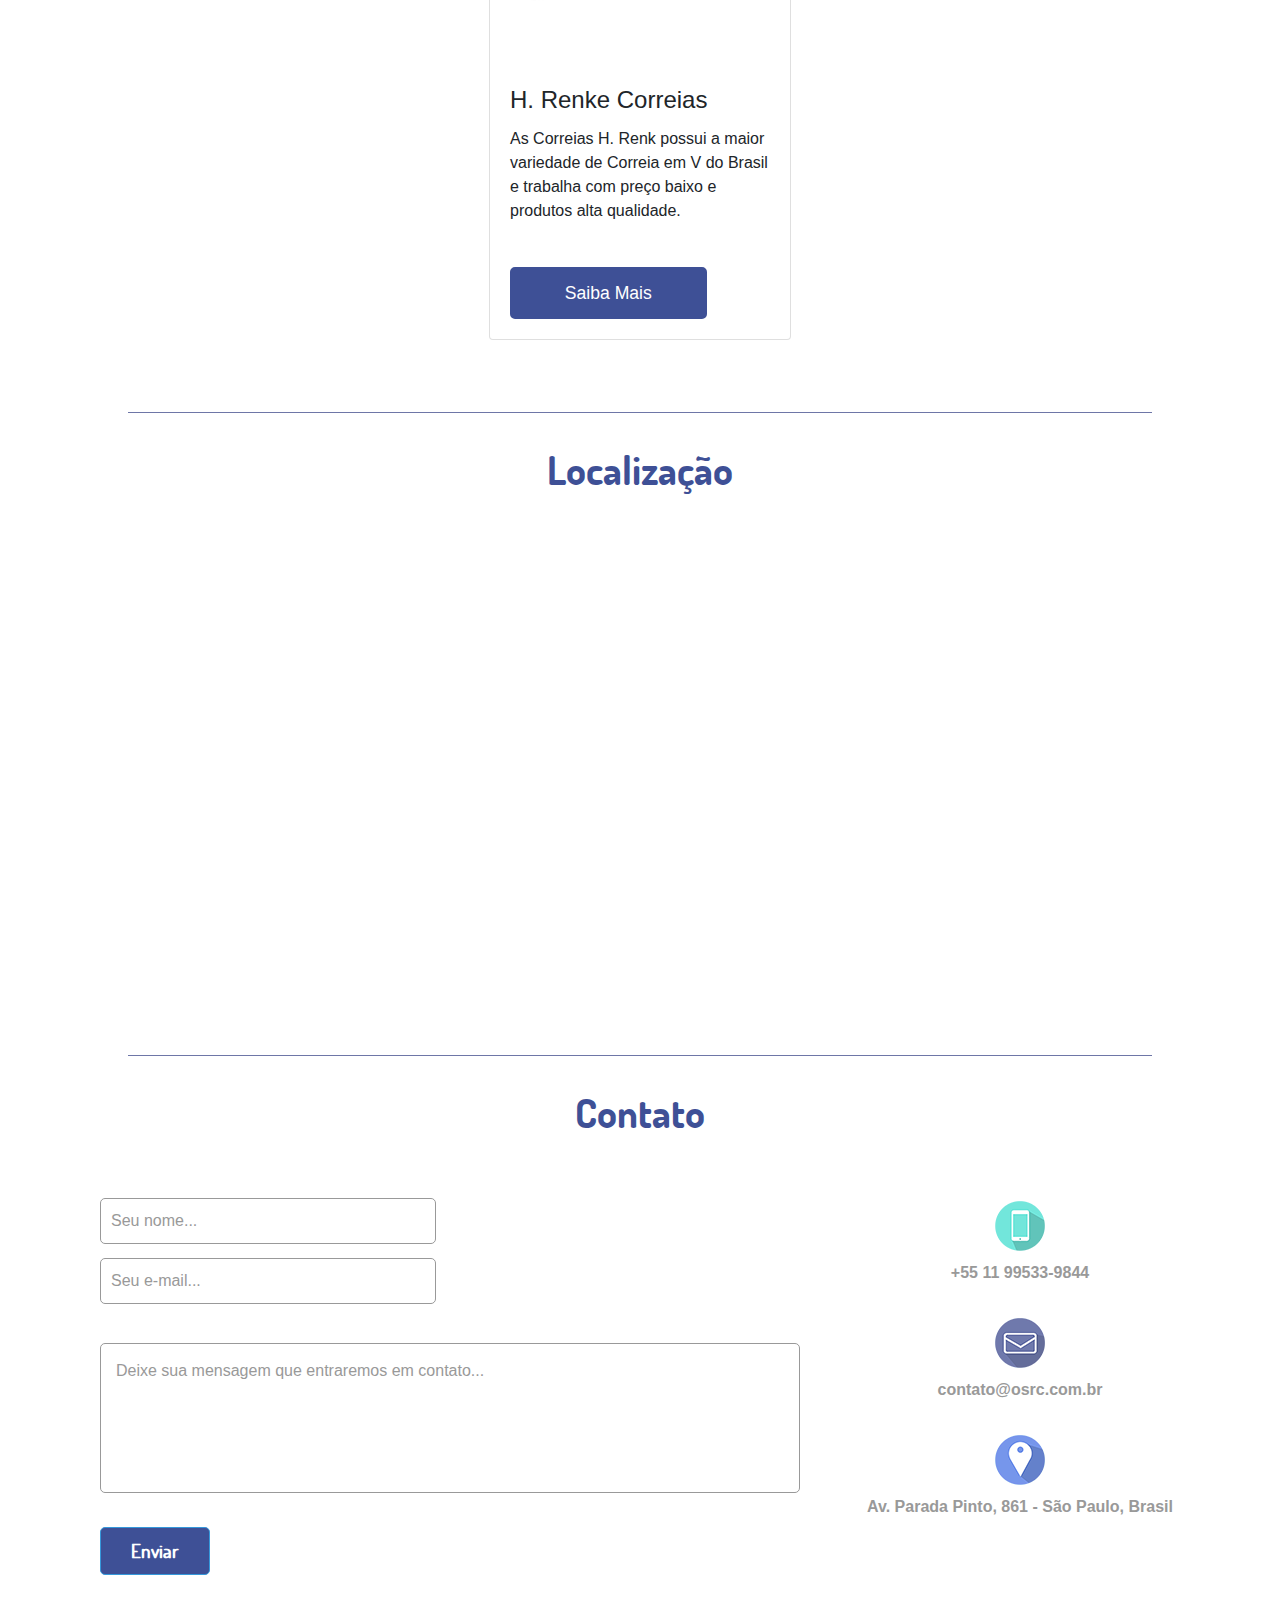
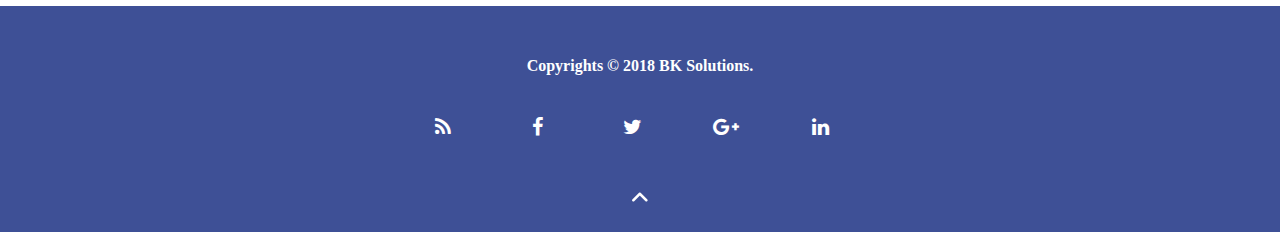
==== commit 6bedff3c: "for desktop" ====
--- a/index.html
+++ b/index.html
@@ -199,21 +199,13 @@
          <div class="container">
             <p>Copyrights © 2018 BK Solutions.</p>
             <div class="social">
-               <!-- <a href="https://www.facebook.com/bruno.viana.7923" target="_blank"><i class="facebook"></i></a>
-               <a href="https://www.linkedin.com/in/brunovianasp/" target="_blank"><i class="dribble"></i></a> -->
                <div class="col-md-12">
-                   
                     <ul class="social-network social-circle">
                         <li><a href="#" class="icoRss" title="Rss"><i class="fa fa-feed"></i></a></li>
                         <li><a href="#" class="icoFacebook" title="Facebook"><i class="fa fa-facebook"></i></a></li>
                         <li><a href="#" class="icoTwitter" title="Twitter"><i class="fa fa-twitter"></i></a></li>
                         <li><a href="#" class="icoGoogle" title="Google +"><i class="fa fa-google-plus"></i></a></li>
                         <li><a href="#" class="icoLinkedin" title="Linkedin"><i class="fa fa-linkedin"></i></a></li>
-                        <!-- <li><a href="#" class="icoRss" title="Rss"><i class="irss"></i></a></li>
-                        <li><a href="#" class="icoFacebook" title="Facebook"><i class="ifacebook"></i></a></li>
-                        <li><a href="#" class="icoTwitter" title="Twitter"><i class="itwitter"></i></a></li>
-                        <li><a href="#" class="icoGoogle" title="Google +"><i class="igoogle-plus"></i></a></li>
-                        <li><a href="#" class="icoLinkedin" title="Linkedin"><i class="ilinkedin"></i></a></li> -->
                     </ul>				
 				</div>
             </div>
--- a/css/style.css
+++ b/css/style.css
@@ -646,47 +646,6 @@
 
 
 
-/* a i.facebook {
-    background-position: -3px -2px;
-}
-
-a i.twitter {
-    background-position: -43px -3px;
-}
-
-a i.dribble {
-    background-position: -83px -3px;
-}
-
-a i.google {
-    background-position: -126px -2px
-}
-
-a i.youtube {
-    background-position: -167px -3px;
-}
-
-a i.facebook:hover {
-    background-position: -3px -36px;
-}
-
-a i.twitter:hover {
-    background-position: -43px -36px;
-}
-
-a i.dribble:hover {
-    background-position: -83px -36px;
-}
-
-a i.google:hover {
-    background-position: -126px -36px
-}
-
-a i.youtube:hover {
-    background-position: -167px -36px;
-} */
-
-
 
 /*FOOTER*/
 
@@ -1115,7 +1074,64 @@
 
 
 @media (max-width: 1880px) {
-    .top-menu ul li:nth-child(3) {
+    /* MENU  DESKTOP*/
+.top-header {
+    margin: 1.3em 0;
+    text-align: center;
+    position: relative;
+}
+.top-menu{
+    position: relative;
+}
+.top-menu ul li {
+    display: inline-block;
+  }
+.top-menu ul li a {
+  font-size: 1.6em;
+  color: var(--main-color);
+  padding: 0 1.5em;
+  margin: 0 0.5em;
+  text-decoration: none;
+  font-weight: bold;
+  font-family: var(--title-font-family);
+}
+.top-menu ul li a:hover{
+	color:var(--main-hover-color);
+}
+.top-menu ul li:nth-child(3) {
+    margin-right: 0;
+} 
+span.menu {
+    display: none;
+}
+/* MENU  DESKTOP*/
+
+/* MENU  DESKTOP LOGO */
+.logo {
+    position: absolute;
+    left: 40%;
+    top: -95%;
+    z-index: -1;
+    margin-left: 30px;
+    margin-top: 40px;
+}
+
+.logo h1 a {
+    display: inline-block;
+    color: var(--logo-text-color);
+    font-family: var(--title-font-family);
+    font-size: 0.7em;
+    text-decoration: none;
+    background:var(--main-color);
+    border: 8px solid #fff;
+    padding: 55px 8px;
+    margin-top: 50px;
+    margin-left: 15px;
+    height: 160px;
+    width: 160px;
+}
+/* MENU  DESKTOP LOGO */
+    /* .top-menu ul li:nth-child(3) {
         margin-right: 0px;
     }
     .logo {
@@ -1137,7 +1153,7 @@
         margin-top: 70px;
         margin-left: 15px;
         position: absolute;
-    }
+    } */
 }
 
 @media (max-width: 1024px) {
@@ -1597,100 +1613,9 @@
         min-height: 350px;
     }
     .logo {
-        left: 42%;
-        top: 0;
-    }
-    .logo h1 a {
-        font-size: 0.4em;
-        padding: 31px 8px;
-        border: 6px solid #fff;
-        height: 100px;
-        width: 100px;
-    }
-    .banner-info h2 {
-        font-size: 2em;
-    }
-    .banner-info {
-        margin: 6em 0 0 0em;
-        width: 54%;
-        padding: 0 0px 0 45px;
-    }
-    .banner-info a {
-        padding: 0.6em 3em;
-        font-size: 0.85em;
-        margin-top: 1em;
-    }
-    .futr-grid {
-        width: 100%;
-        padding: 0;
-        margin-bottom: 2em;
-    }
-    .icon-pic {
-        width: 13%;
-    }
-    .icon-info {
-        width: 84%;
-    }
-    .grids2 {
-        margin-top: 0em;
-    }
-    .customer-grids {
-        margin-top: 2em;
-    }
-    .company-left {
-        background: url(../images/img22.jpg) no-repeat 0px -33px;
-        min-height: 348px;
-        background-size: cover;
-        width: 100%;
-    }
-    .company-right {
-        width: 100%;
-        padding: 2em 1.5em 0 1.5em;
-    }
-    .customer {
-        padding: 2em 0 1em 0;
-    }
-    .company {
-        padding: 0em 0;
-    }
-    .blog-grid {
-        width: 100%;
-        padding: 0;
-        margin-bottom: 2em;
-    }
-    a.blogs {
-        font-size: 0.9em;
-        margin-top: 0.5em;
-    }
-    .middleblog-grid {
-        margin: 0em auto 0;
-    }
-    .touch-left form input[type="text"]:nth-child(1) {
-        margin-right: 0;
-    }
-    .touch-left form input[type="text"] {
-        width: 100%;
-    }
-    .map iframe {
-        min-height: 250px;
-    }
-    .contact {
-        padding: 2em 0;
-    }
-    .touch-left {
-        padding: 0;
-    }
-    .touch-top {
-        margin-top: 1.5em;
-    }
-    .touch-left form textarea {
-        margin: 1em 0 0 0;
-    }
-    .footer p {
-        font-size: 0.9em;
-    }
-    .footer {
-        padding: 2em 0 1em 0;
+        left: 30%;
+        top: -10px;
+        z-index: 1;
     }
     .top-menu ul li:nth-child(3) {
         margin-right: 0;
@@ -1703,6 +1628,92 @@
         margin-left: 15px;
         height: 100px;
         width: 100px;
+    }
+
+    .banner-info h2 {
+        font-size: 2em;
+    }
+    .banner-info {
+        margin: 6em 0 0 0em;
+        width: 54%;
+        padding: 0 0px 0 45px;
+    }
+    .banner-info a {
+        padding: 0.6em 3em;
+        font-size: 0.85em;
+        margin-top: 1em;
+    }
+    .futr-grid {
+        width: 100%;
+        padding: 0;
+        margin-bottom: 2em;
+    }
+    .icon-pic {
+        width: 13%;
+    }
+    .icon-info {
+        width: 84%;
+    }
+    .grids2 {
+        margin-top: 0em;
+    }
+    .customer-grids {
+        margin-top: 2em;
+    }
+    .company-left {
+        background: url(../images/img22.jpg) no-repeat 0px -33px;
+        min-height: 348px;
+        background-size: cover;
+        width: 100%;
+    }
+    .company-right {
+        width: 100%;
+        padding: 2em 1.5em 0 1.5em;
+    }
+    .customer {
+        padding: 2em 0 1em 0;
+    }
+    .company {
+        padding: 0em 0;
+    }
+    .blog-grid {
+        width: 100%;
+        padding: 0;
+        margin-bottom: 2em;
+    }
+    a.blogs {
+        font-size: 0.9em;
+        margin-top: 0.5em;
+    }
+    .middleblog-grid {
+        margin: 0em auto 0;
+    }
+    .touch-left form input[type="text"]:nth-child(1) {
+        margin-right: 0;
+    }
+    .touch-left form input[type="text"] {
+        width: 100%;
+    }
+    .map iframe {
+        min-height: 250px;
+    }
+    .contact {
+        padding: 2em 0;
+    }
+    .touch-left {
+        padding: 0;
+    }
+    .touch-top {
+        margin-top: 1.5em;
+    }
+    .touch-left form textarea {
+        margin: 1em 0 0 0;
+    }
+    .footer p {
+        font-size: 0.9em;
+    }
+    .footer {
+        padding: 2em 0 1em 0;
     }
 }
 
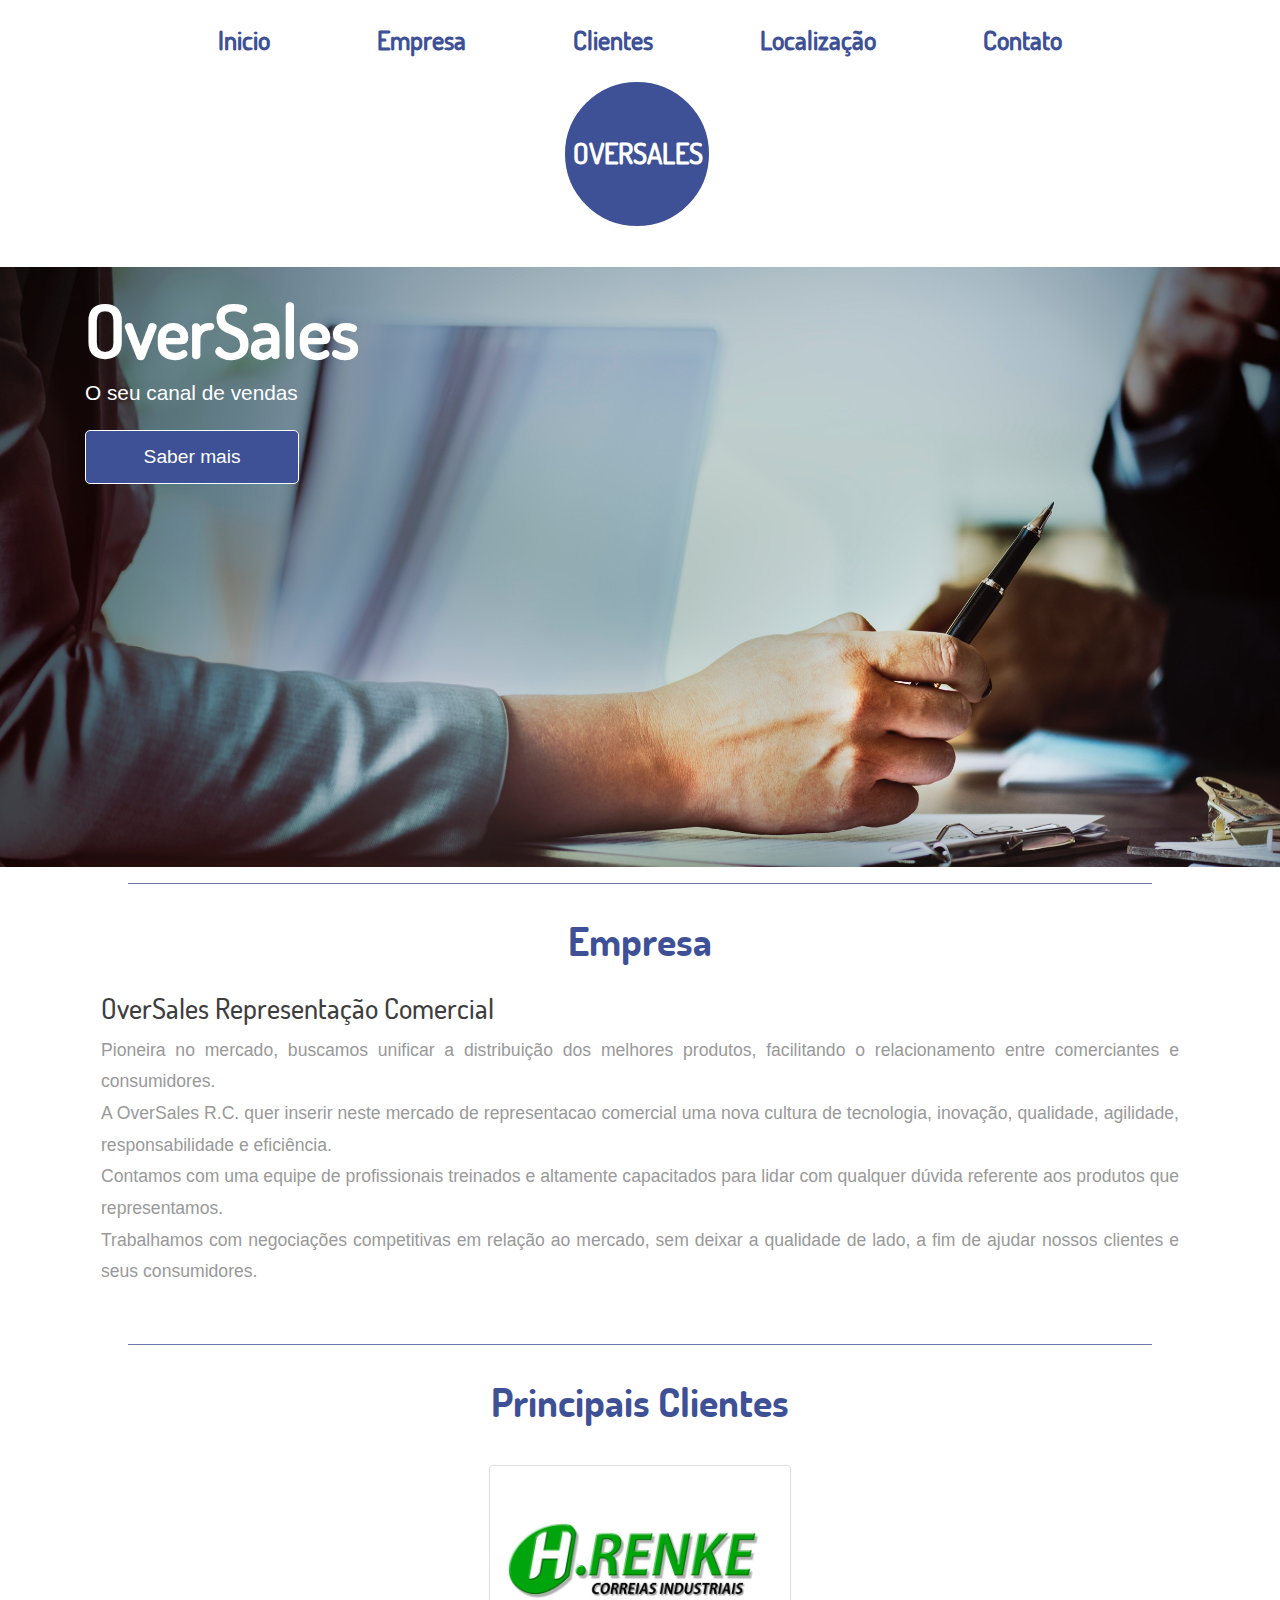
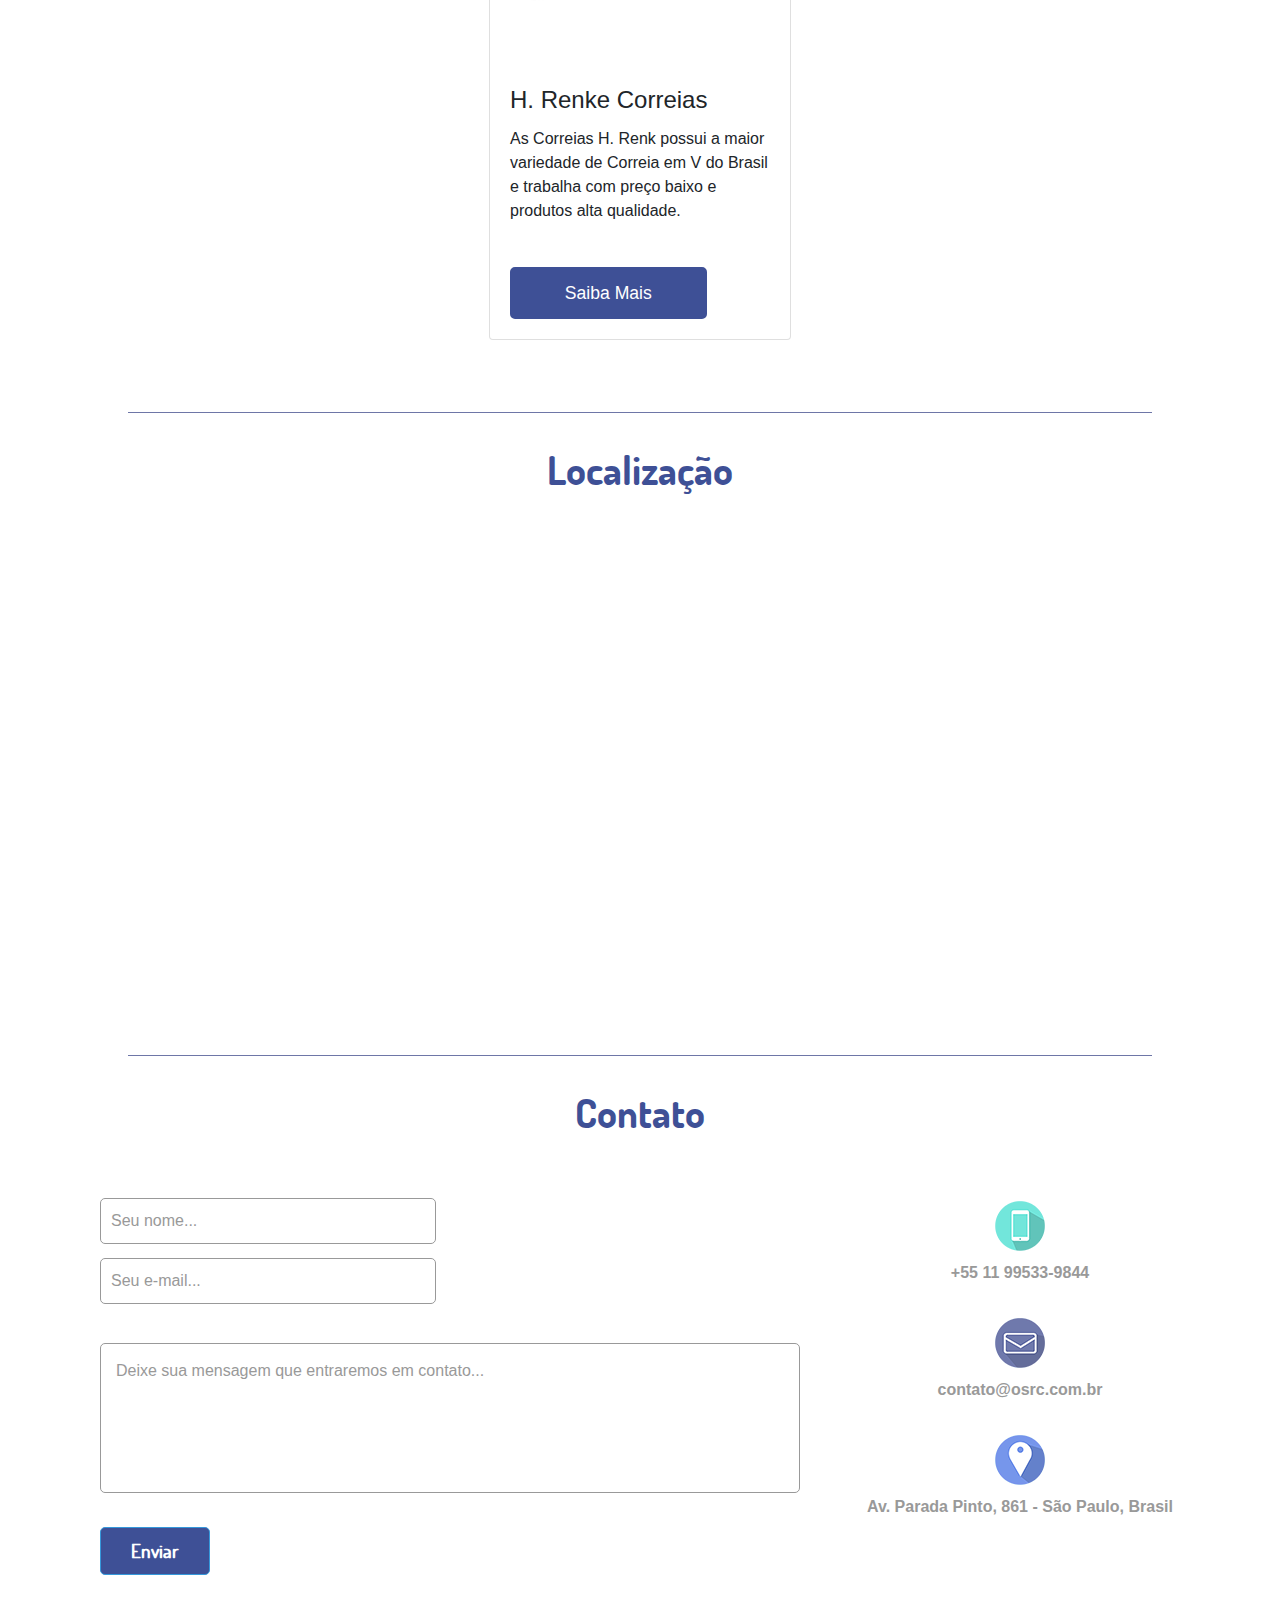
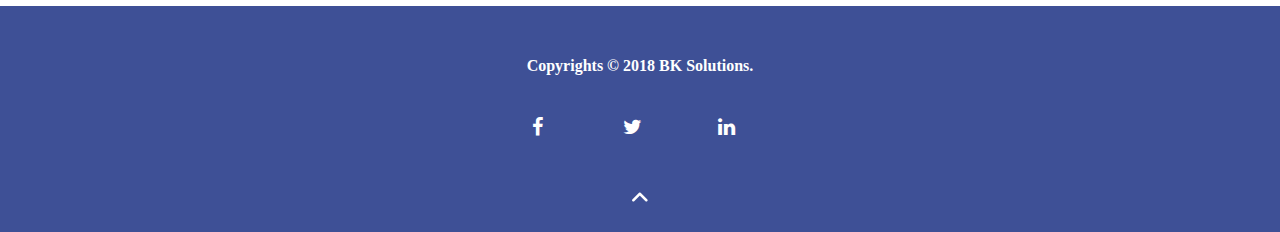
==== commit 866f983e: "new images" ====
--- a/index.html
+++ b/index.html
@@ -7,7 +7,6 @@
       <link href="css/style.css" rel="stylesheet" type="text/css" media="all" />
       <link rel="stylesheet" href="css/chocolat.css" type="text/css" media="screen" />
       <link href="https://maxcdn.bootstrapcdn.com/font-awesome/4.4.0/css/font-awesome.min.css" rel="stylesheet"/>
-      <!-- <link href="//maxcdn.bootstrapcdn.com/font-awesome/4.2.0/css/font-awesome.min.css" rel="stylesheet"> -->
       <meta name="viewport" content="width=device-width, initial-scale=1" />
       <meta http-equiv="Content-Type" content="text/html; charset=utf-8" />
       <meta name="keywords" content="Correias, produto, china, importado" />
@@ -62,7 +61,7 @@
          <div class="banner-info">
              <h2>OverSales</h2>
              <p>O seu canal de vendas</p>
-             <a href="https://www.linkedin.com/in/brunovianasp/" target="_blank">Saber mais</a>
+             <a href="https://www.linkedin.com/in/oversales-representa%C3%A7%C3%A3o-comercial-2950b1173/" target="_blank">Saber mais</a>
          </div>
          <div class="clearfix"></div>
     </div>
@@ -201,11 +200,11 @@
             <div class="social">
                <div class="col-md-12">
                     <ul class="social-network social-circle">
-                        <li><a href="#" class="icoRss" title="Rss"><i class="fa fa-feed"></i></a></li>
-                        <li><a href="#" class="icoFacebook" title="Facebook"><i class="fa fa-facebook"></i></a></li>
-                        <li><a href="#" class="icoTwitter" title="Twitter"><i class="fa fa-twitter"></i></a></li>
-                        <li><a href="#" class="icoGoogle" title="Google +"><i class="fa fa-google-plus"></i></a></li>
-                        <li><a href="#" class="icoLinkedin" title="Linkedin"><i class="fa fa-linkedin"></i></a></li>
+                        <!-- <li><a href="#" class="icoRss" title="Rss"><i class="fa fa-feed"></i></a></li> -->
+                        <li><a href="https://www.facebook.com/osalescr/?eid=ARCoNhnUXRNU0CqXXblUJ_rQ9rYccNSuW_6YSfcYLcHmnRIblvTBmD9K6Jvzhkizb8003OpsCUgcrUeF&timeline_context_item_type=intro_card_work&timeline_context_item_source=100002914175175&fref=tag&__xts__[0]=31.[100002914175175%2C%22intro_card%22%2C%7B%7D]" class="icoFacebook" title="Facebook"><i class="fa fa-facebook" target="_blank"></i></a></li>
+                        <li><a href="https://twitter.com/OverSalesRC?lang=pt-br" class="icoTwitter" title="Twitter" target="_blank"><i class="fa fa-twitter"></i></a></li>
+                        <!-- <li><a href="#" class="icoGoogle" title="Google +"><i class="fa fa-google-plus"></i></a></li> -->
+                        <li><a href="https://www.linkedin.com/in/oversales-representa%C3%A7%C3%A3o-comercial-2950b1173/" class="icoLinkedin" title="Linkedin" target="_blank"><i class="fa fa-linkedin"></i></a></li>
                     </ul>				
 				</div>
             </div>
--- a/css/style.css
+++ b/css/style.css
@@ -1773,14 +1773,23 @@
     .touch-right-top h4 {
         letter-spacing: 0px;
     }
+    
+    .logo {
+        left: 30%;
+        top: -100px;
+        z-index: 1;
+    }
+    .top-menu ul li:nth-child(3) {
+        margin-right: 0;
+    }
     .logo h1 a {
-        font-size: 0.36em;
-        padding: 33px 7px;
-        border: 5px solid #fff;
-        height: 90px;
-        width: 90px;
+        font-size: 0.35em;
+        padding: 31px 8px;
+        border: 6px solid #fff;
         margin-top: 10px;
-        margin-left: 0px;
+        margin-left: 15px;
+        height: 100px;
+        width: 100px;
     }
 }
 
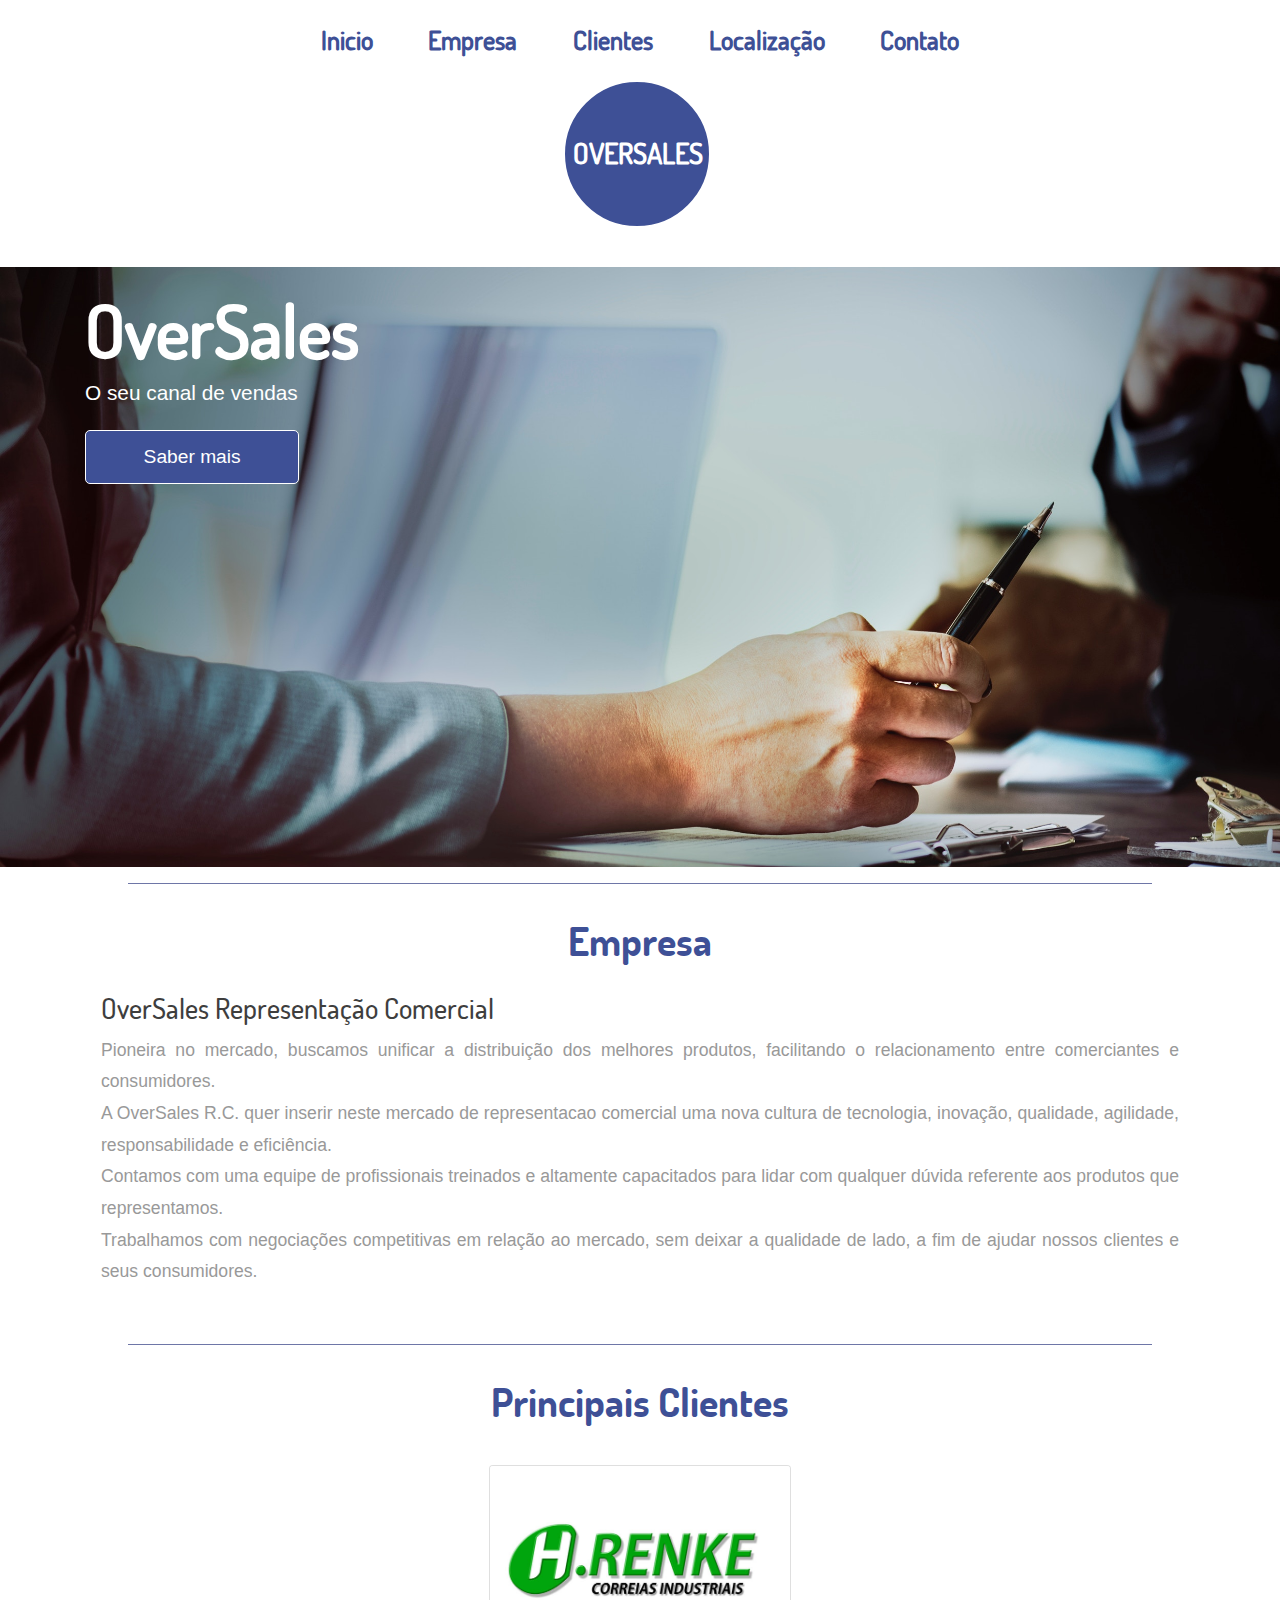
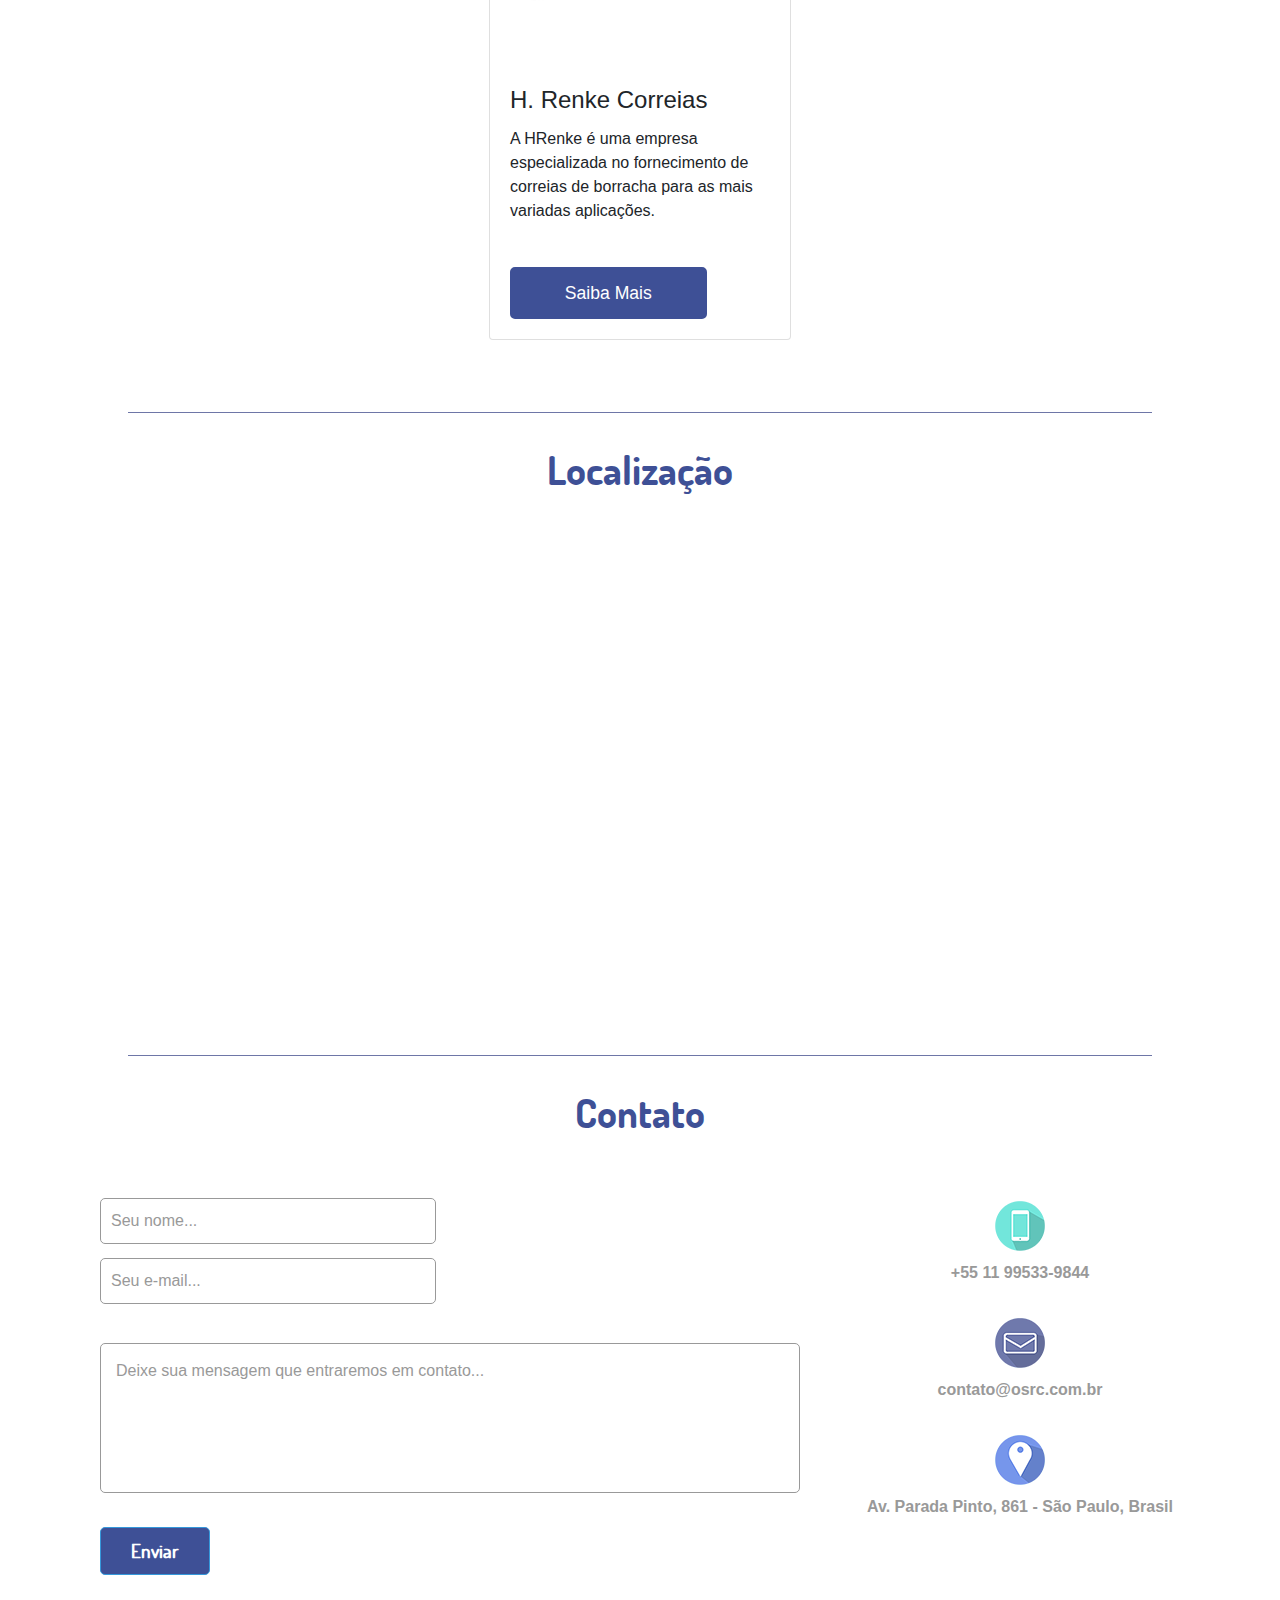
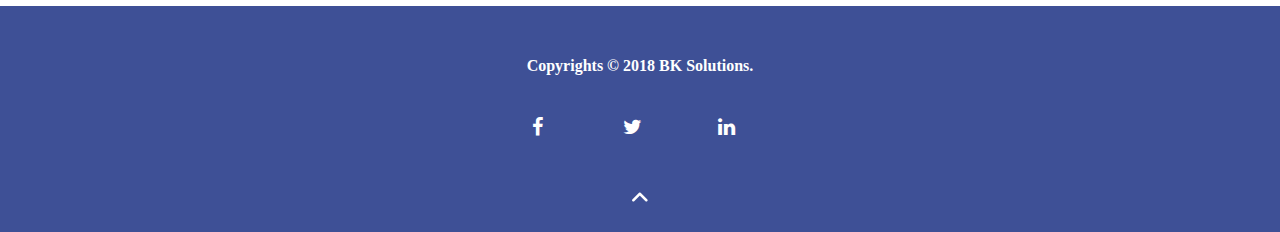
==== commit 142e4fa6: "css" ====
--- a/index.html
+++ b/index.html
@@ -112,7 +112,7 @@
                               <img class="card-img-top" src="images/customer-hrenke.jpg" alt="Card image">
                               <div class="card-body">
                                  <h4 class="card-title">H. Renke Correias</h4>
-                                 <p class="card-text">As Correias H. Renk possui a maior variedade de Correia em V do Brasil e trabalha com preço baixo e produtos alta qualidade.</p>
+                                 <p class="card-text">A HRenke é uma empresa especializada no fornecimento de correias de borracha para as mais variadas aplicações.</p>
                                  <a class="default-button" href="http://www.hrenke.com.br" target="_blank">Saiba Mais</a>
                               </div>
                            </div>
--- a/css/style.css
+++ b/css/style.css
@@ -1089,7 +1089,7 @@
 .top-menu ul li a {
   font-size: 1.6em;
   color: var(--main-color);
-  padding: 0 1.5em;
+  padding: 0 0.5em;
   margin: 0 0.5em;
   text-decoration: none;
   font-weight: bold;
@@ -1115,7 +1115,6 @@
     margin-left: 30px;
     margin-top: 40px;
 }
-
 .logo h1 a {
     display: inline-block;
     color: var(--logo-text-color);
@@ -1130,66 +1129,227 @@
     height: 160px;
     width: 160px;
 }
-/* MENU  DESKTOP LOGO */
-    /* .top-menu ul li:nth-child(3) {
-        margin-right: 0px;
-    }
-    .logo {
-        left: 42%;
-    }
-    .banner-info {
-        margin: 8em 0 0 0em;
-    }
-    .banner-info h2 {
-        font-size: 3.5em;
+ /* MENU  DESKTOP LOGO */
+}
+
+@media (max-width: 1024px) {
+    .company-right {
+        width: 100%;
+        padding: 0em 2em;
     }
     .header {
-        background: url(../images/banner.jpg) no-repeat 0px 0;
-        background-size: cover;
-        min-height: 494px;
-    }
-    .logo h1 a {
-        font-size: 0.6em;
-        margin-top: 70px;
-        margin-left: 15px;
-        position: absolute;
-    } */
-}
-
-@media (max-width: 1024px) {
-    .banner-info {
-        margin: 8em 0 0 0em;
+        min-height: 430px;
     }
     .banner-info h2 {
         font-size: 3em;
     }
+    .banner-info {
+        margin: 9em 0 0 0em;
+        padding: 0 0px 0 79px;
+        width: 58%;
+    }
+    .banner-info p {
+        font-size: 0.9em;
+        line-height: 1.6em;
+        margin-top: 1.5em;
+    }
+    .banner-info a {
+        padding: 0.7em 3em;
+        font-size: 1em;
+        margin-top: 1.5em;
+    }
+
+    .top-header {
+        margin: 1.3em 0;
+        text-align: center;
+        position: relative;
+    }
+    .top-menu{
+        position: relative;
+    }
+    .top-menu ul li {
+        display: inline-block;
+      }
+    .top-menu ul li a {
+      font-size: 1.6em;
+      color: var(--main-color);
+      padding: 0 0.5em;
+      margin: 0 0.2em;
+      text-decoration: none;
+      font-weight: bold;
+      font-family: var(--title-font-family);
+    }
+    .top-menu ul li a:hover{
+        color:var(--main-hover-color);
+    }
+    .top-menu ul li:nth-child(3) {
+        margin-right: 0;
+    } 
+    span.menu {
+        display: none;
+    }
+    /* MENU  DESKTOP*/
+    
+    /* MENU  DESKTOP LOGO */
+    .logo {
+        position: absolute;
+        left: 40%;
+        top: -130%;
+        z-index: -1;
+        margin-left: 0px;
+        margin-top: 40px;
+    }
+    .logo h1 a {
+        display: inline-block;
+        color: var(--logo-text-color);
+        font-family: var(--title-font-family);
+        font-size: 0.6em;
+        text-decoration: none;
+        background:var(--main-color);
+        border: 8px solid #fff;
+        padding: 55px 8px;
+        margin-top: 50px;
+        margin-left: 15px;
+        height: 145px;
+        width: 145px;
+    }
+    
+}
+
+@media (max-width: 991px) {
+ 
     .header {
-        min-height: 483px;
-    }
-    .logo {
-        left: 43%;
-    }
-    .company-right h4 {
-        font-size: 1.6em;
+        min-height: 430px;
+    }
+    .banner-info h2 {
+        font-size: 3em;
+    }
+    .banner-info {
+        margin: 9em 0 0 0em;
+        padding: 0 0px 0 79px;
+        width: 58%;
+    }
+    .banner-info p {
+        font-size: 0.9em;
+        line-height: 1.6em;
+        margin-top: 1.5em;
+    }
+    .banner-info a {
+        padding: 0.7em 3em;
+        font-size: 1em;
+        margin-top: 1.5em;
+    }
+        /* MENU  DESKTOP*/
+.top-header {
+    margin: 1.3em 0;
+    text-align: center;
+    position: relative;
+}
+.top-menu{
+    position: relative;
+}
+.top-menu ul li {
+    display: inline-block;
+  }
+.top-menu ul li a {
+  font-size: 1.6em;
+  color: var(--main-color);
+  padding: 0 0.5em;
+  margin: 0 0.2em;
+  text-decoration: none;
+  font-weight: bold;
+  font-family: var(--title-font-family);
+}
+.top-menu ul li a:hover{
+	color:var(--main-hover-color);
+}
+.top-menu ul li:nth-child(3) {
+    margin-right: 0;
+} 
+span.menu {
+    display: none;
+}
+/* MENU  DESKTOP*/
+
+/* MENU  DESKTOP LOGO */
+.logo {
+    position: absolute;
+    left: 40%;
+    top: -130%;
+    z-index: -1;
+    margin-left: 0px;
+    margin-top: 40px;
+}
+.logo h1 a {
+    display: inline-block;
+    color: var(--logo-text-color);
+    font-family: var(--title-font-family);
+    font-size: 0.6em;
+    text-decoration: none;
+    background:var(--main-color);
+    border: 8px solid #fff;
+    padding: 55px 8px;
+    margin-top: 50px;
+    margin-left: 15px;
+    height: 145px;
+    width: 145px;
+}
+
+ 
+
+ /* MENU  DESKTOP LOGO */
+    /* .top-menu ul li a {
+        padding: 0 1em;
+    }
+    .icon-pic {
+        width: 25%;
+    }
+    .icon-info {
+        width: 72%;
+    }
+    .futr-grid {
+        width: 50%;
+        float: left;
+    }
+    .icon-info p {
+        font-size: 0.9em;
+    }
+    .glyphicon-phone:before,
+    .glyphicon-thumbs-up:before,
+    .glyphicon-picture:before,
+    .glyphicon-user:before {
+        font-size: 27px;
+    }
+    .icon {
+        width: 80px;
+        height: 80px;
+        padding: 23px 0px;
+    }
+    .icon-info h4 a {
+        font-size: 1.2em;
+    }
+    .galry-grids {
+        padding: 4px;
+        width: 33.3%;
+        float: left;
+    }
+    .blog-grid {
+        width: 50%;
+        float: left;
+    }
+    .company-right p {
+        font-size: 0.9em;
+        margin-top: 0.7em;
     }
     .company-left {
-        background: url(../images/img22.jpg) no-repeat 0px -2px;
-        min-height: 364px;
-        background-size: cover;
-        width: 52.2%;
-    }
-    .company-right {
-        width: 47.8%;
-        padding: 0em 2em;
-    }
-    .touch-left form input[type="text"]:nth-child(1) {
-        margin-right: 19px;
-    }
-
-    .top-menu ul li a {
-        padding: 0 1em;
-    }
-
+        min-height: 341px;
+    }
+    .blog-grid h4 a {
+        font-size: 1.2em;
+    }
+    .blog-grid p {
+        font-size: 0.9em;
+    }
     .top-menu ul li:nth-child(3) {
         margin-right: 0em;
     }
@@ -1203,100 +1363,7 @@
         height: 160px;
         width: 160px;
         position: absolute;
-    }
-}
-
-@media (max-width: 991px) {
-    /* .top-menu ul li:nth-child(3) {
-        margin-right: 12em;
     } */
-    .header {
-        min-height: 430px;
-    }
-    .banner-info h2 {
-        font-size: 3em;
-    }
-    .banner-info {
-        margin: 9em 0 0 0em;
-        padding: 0 0px 0 79px;
-        width: 58%;
-    }
-    .banner-info p {
-        font-size: 0.9em;
-        line-height: 1.6em;
-        margin-top: 1.5em;
-    }
-    .banner-info a {
-        padding: 0.7em 3em;
-        font-size: 1em;
-        margin-top: 1.5em;
-    }
-    .top-menu ul li a {
-        padding: 0 1em;
-    }
-    .icon-pic {
-        width: 25%;
-    }
-    .icon-info {
-        width: 72%;
-    }
-    .futr-grid {
-        width: 50%;
-        float: left;
-    }
-    .icon-info p {
-        font-size: 0.9em;
-    }
-    .glyphicon-phone:before,
-    .glyphicon-thumbs-up:before,
-    .glyphicon-picture:before,
-    .glyphicon-user:before {
-        font-size: 27px;
-    }
-    .icon {
-        width: 80px;
-        height: 80px;
-        padding: 23px 0px;
-    }
-    .icon-info h4 a {
-        font-size: 1.2em;
-    }
-    .galry-grids {
-        padding: 4px;
-        width: 33.3%;
-        float: left;
-    }
-    .blog-grid {
-        width: 50%;
-        float: left;
-    }
-    .company-right p {
-        font-size: 0.9em;
-        margin-top: 0.7em;
-    }
-    .company-left {
-        min-height: 341px;
-    }
-    .blog-grid h4 a {
-        font-size: 1.2em;
-    }
-    .blog-grid p {
-        font-size: 0.9em;
-    }
-    .top-menu ul li:nth-child(3) {
-        margin-right: 0em;
-    }
-    .logo h1 a {
-        font-size: 0.6em;
-        font-weight: bold;
-        border: 8px solid #fff;
-        padding: 55px 15px;
-        margin-top: 70px;
-        margin-left: 15px;
-        height: 160px;
-        width: 160px;
-        position: absolute;
-    }
 }
 
 @media (max-width: 800px) {
@@ -1441,9 +1508,6 @@
     display: inline-block;
 }
 /*COMPANY TEXTS*/
-
-
-
 }
 
 @media (max-width: 736px) {
@@ -1773,7 +1837,6 @@
     .touch-right-top h4 {
         letter-spacing: 0px;
     }
-    
     .logo {
         left: 30%;
         top: -100px;
@@ -1783,10 +1846,10 @@
         margin-right: 0;
     }
     .logo h1 a {
-        font-size: 0.35em;
+        font-size: 0.37em;
         padding: 31px 8px;
-        border: 6px solid #fff;
-        margin-top: 10px;
+        border: 1px solid #fff;
+        margin-top: 15px;
         margin-left: 15px;
         height: 100px;
         width: 100px;
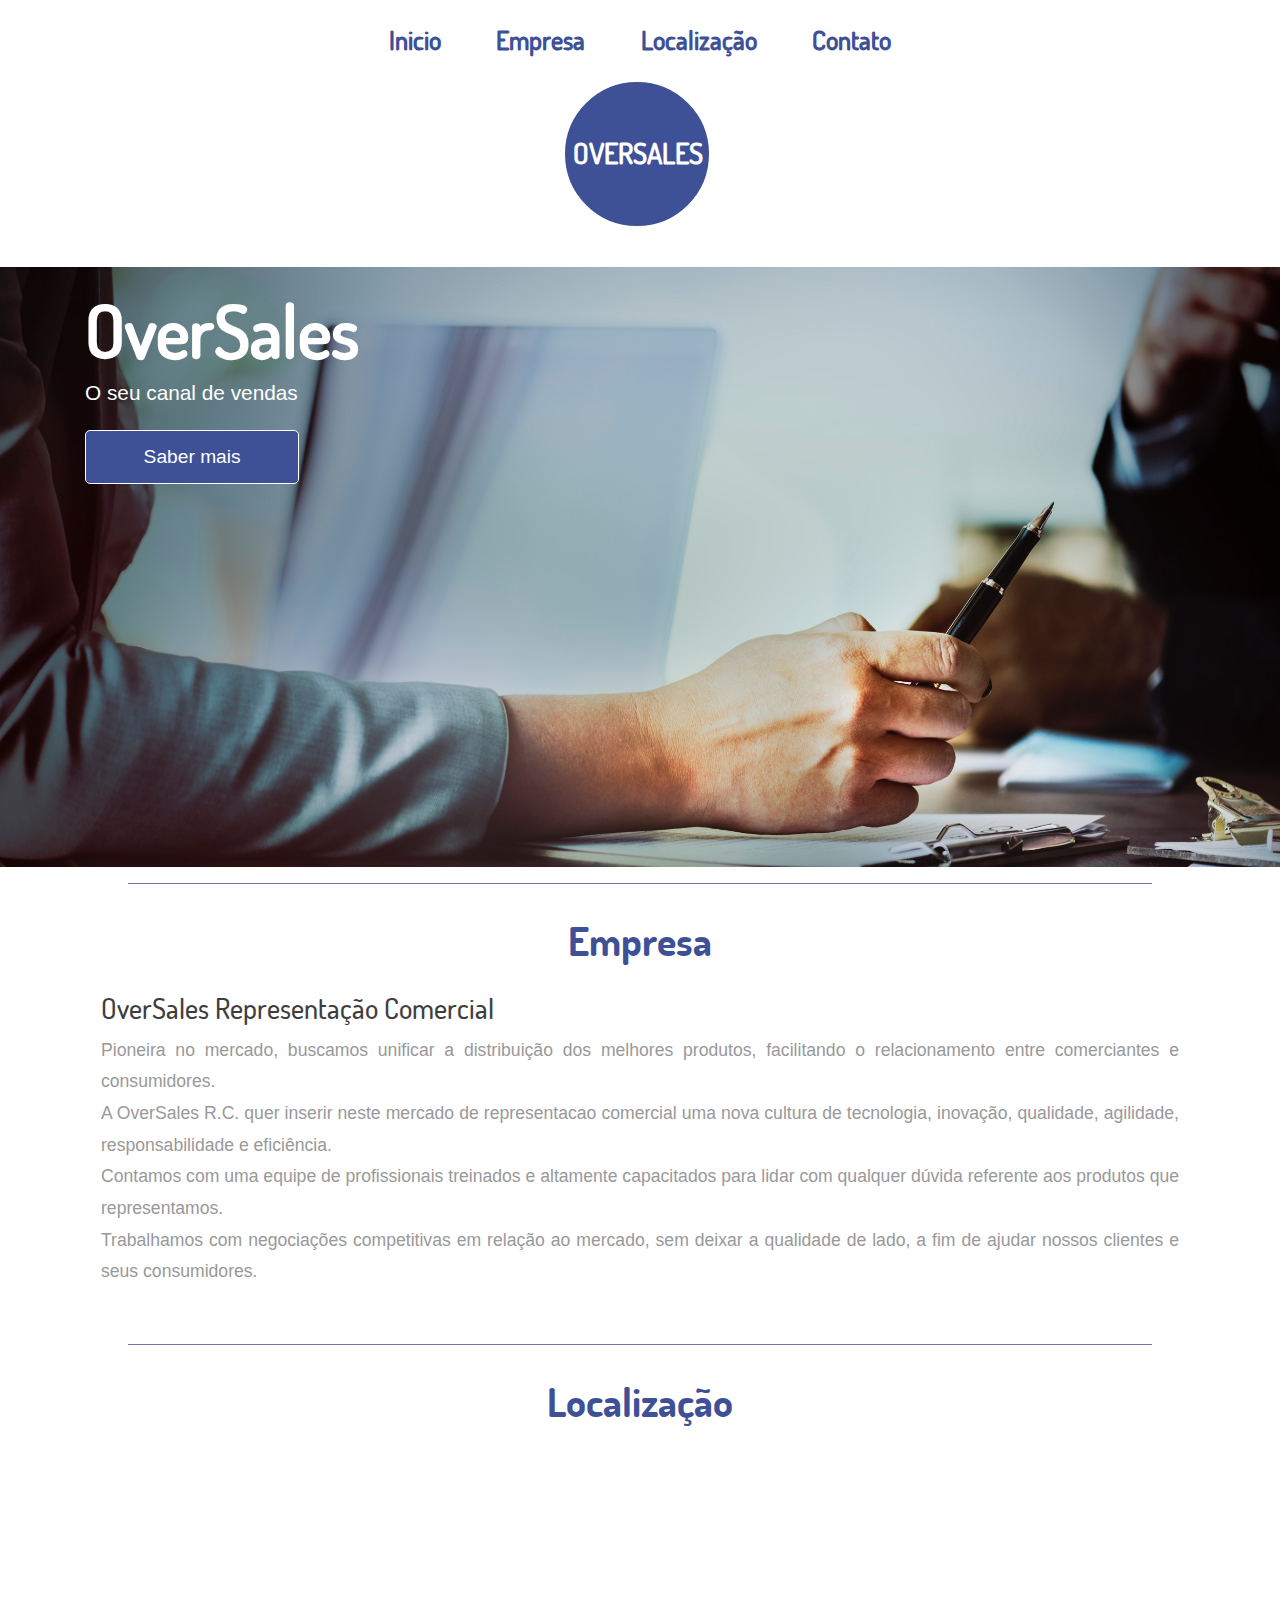
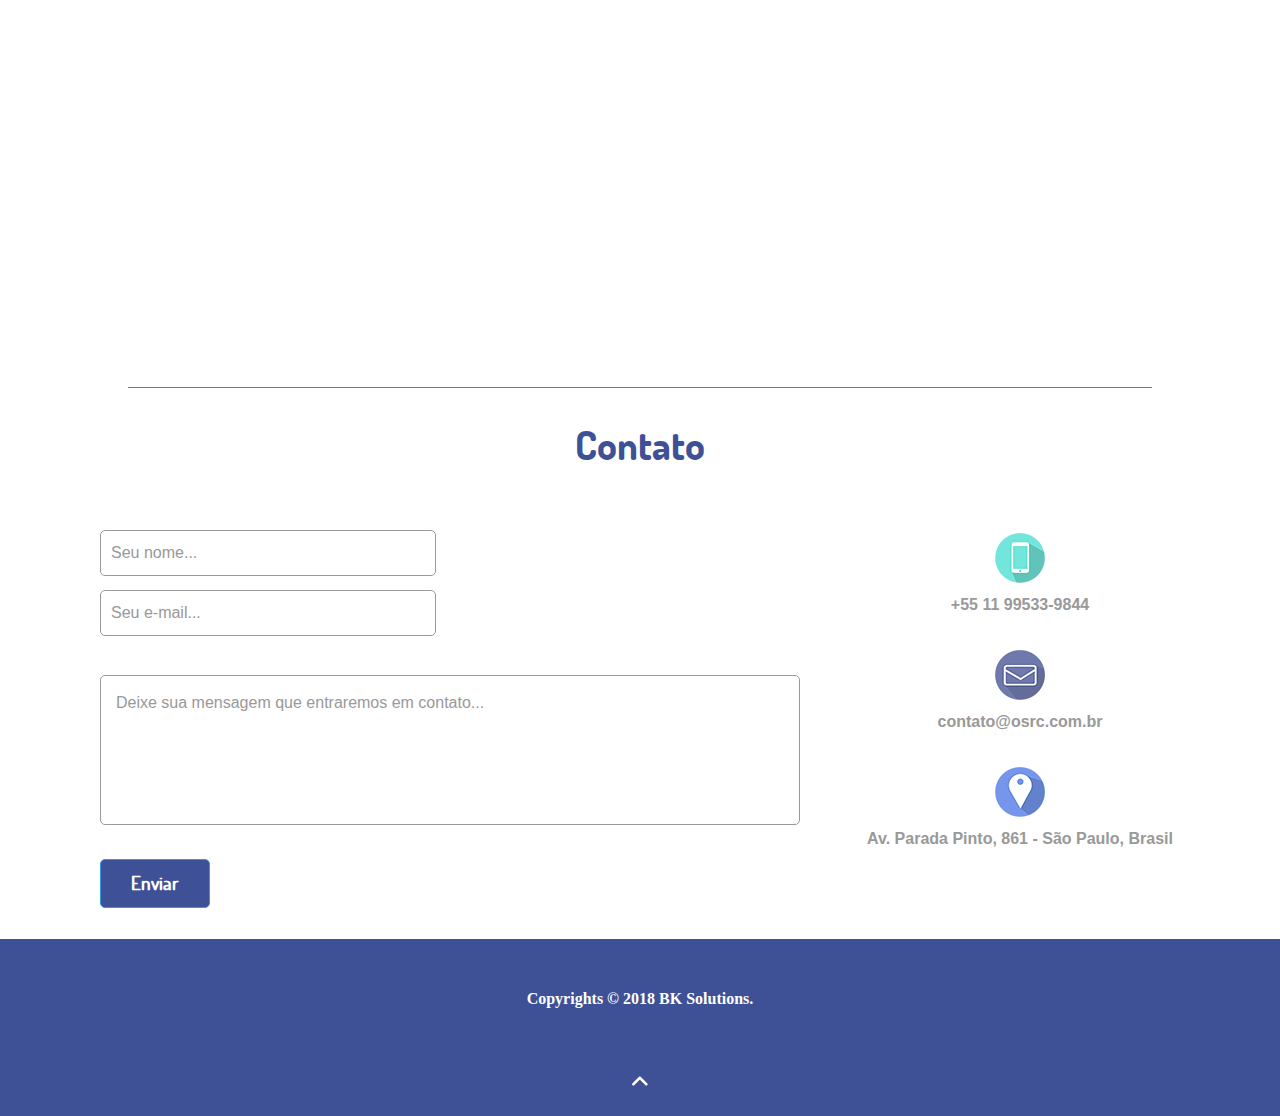
==== commit 0f4e18d1: "Removed customer section" ====
--- a/index.html
+++ b/index.html
@@ -36,7 +36,7 @@
                 <ul>
                     <li><a class="scroll" href="#home"> Inicio</a></li>
                     <li><a class="scroll" href="#company">Empresa</a></li>
-                    <li><a class="scroll" href="#customer">Clientes</a></li>
+                    <!-- <li><a class="scroll" href="#customer">Clientes</a></li> -->
                     <li><a class="scroll" href="#map">Localização</a></li>
                     <li><a class="scroll" href="#contact">Contato</a></li>
                 </ul>
@@ -98,7 +98,7 @@
 
       <hr>
 
-      <!-- CUSTOMER SECTION -->
+      <!-- CUSTOMER SECTION
       <div class="row">
          <div class="col-sm-12">
             <div id="customer" class="customer">
@@ -123,9 +123,8 @@
                </div>
             </div>
          </div>
-      </div>
-
-      <hr>
+      </div> -->
+      <!-- <hr> -->
 
       <!-- MAP SECTION -->
       <div class="row">
@@ -201,10 +200,10 @@
                <div class="col-md-12">
                     <ul class="social-network social-circle">
                         <!-- <li><a href="#" class="icoRss" title="Rss"><i class="fa fa-feed"></i></a></li> -->
-                        <li><a href="https://www.facebook.com/osalescr/?eid=ARCoNhnUXRNU0CqXXblUJ_rQ9rYccNSuW_6YSfcYLcHmnRIblvTBmD9K6Jvzhkizb8003OpsCUgcrUeF&timeline_context_item_type=intro_card_work&timeline_context_item_source=100002914175175&fref=tag&__xts__[0]=31.[100002914175175%2C%22intro_card%22%2C%7B%7D]" class="icoFacebook" title="Facebook"><i class="fa fa-facebook" target="_blank"></i></a></li>
-                        <li><a href="https://twitter.com/OverSalesRC?lang=pt-br" class="icoTwitter" title="Twitter" target="_blank"><i class="fa fa-twitter"></i></a></li>
+                        <!-- <li><a href="https://www.facebook.com/osalescr/?eid=ARCoNhnUXRNU0CqXXblUJ_rQ9rYccNSuW_6YSfcYLcHmnRIblvTBmD9K6Jvzhkizb8003OpsCUgcrUeF&timeline_context_item_type=intro_card_work&timeline_context_item_source=100002914175175&fref=tag&__xts__[0]=31.[100002914175175%2C%22intro_card%22%2C%7B%7D]" class="icoFacebook" title="Facebook"><i class="fa fa-facebook" target="_blank"></i></a></li> -->
+                        <!-- <li><a href="https://twitter.com/OverSalesRC?lang=pt-br" class="icoTwitter" title="Twitter" target="_blank"><i class="fa fa-twitter"></i></a></li> -->
                         <!-- <li><a href="#" class="icoGoogle" title="Google +"><i class="fa fa-google-plus"></i></a></li> -->
-                        <li><a href="https://www.linkedin.com/in/oversales-representa%C3%A7%C3%A3o-comercial-2950b1173/" class="icoLinkedin" title="Linkedin" target="_blank"><i class="fa fa-linkedin"></i></a></li>
+                        <!-- <li><a href="https://www.linkedin.com/in/oversales-representa%C3%A7%C3%A3o-comercial-2950b1173/" class="icoLinkedin" title="Linkedin" target="_blank"><i class="fa fa-linkedin"></i></a></li> -->
                     </ul>				
 				</div>
             </div>
--- a/css/style.css
+++ b/css/style.css
@@ -1864,14 +1864,22 @@
     .banner-info {
         width: 59%;
     }
+    .logo {
+        left: 30%;
+        top: -100px;
+        z-index: 1;
+    }
+    .top-menu ul li:nth-child(3) {
+        margin-right: 0;
+    }
     .logo h1 a {
-        font-size: 0.3em;
-        padding: 33px 7px;
-        border: 5px solid #fff;
-        height: 90px;
-        width: 90px;
-        margin-top: 10px;
-        margin-left: 0px;
+        font-size: 0.37em;
+        padding: 31px 8px;
+        border: 1px solid #fff;
+        margin-top: 15px;
+        margin-left: 15px;
+        height: 100px;
+        width: 100px;
     }
 }
 
@@ -1884,14 +1892,22 @@
     .banner-info {
         width: 65%;
     }
+    .logo {
+        left: 30%;
+        top: -100px;
+        z-index: 1;
+    }
+    .top-menu ul li:nth-child(3) {
+        margin-right: 0;
+    }
     .logo h1 a {
-        font-size: 0.25em; 
-        padding: 33px 7px;
-        border: 5px solid #fff;
-        height: 90px;
-        width: 90px;
-        margin-top: 10px;
-        margin-left: 0px;
+        font-size: 0.37em;
+        padding: 31px 8px;
+        border: 1px solid #fff;
+        margin-top: 15px;
+        margin-left: 15px;
+        height: 100px;
+        width: 100px;
     }
 }
 
@@ -1988,14 +2004,22 @@
     .touch-left form textarea {
         height: 120px;
     }
+    .logo {
+        left: 30%;
+        top: -100px;
+        z-index: 1;
+    }
+    .top-menu ul li:nth-child(3) {
+        margin-right: 0;
+    }
     .logo h1 a {
-        font-size: 0.2em; 
-        padding: 33px 7px;
-        border: 5px solid #fff;
-        height: 90px;
-        width: 90px;
-        margin-top: 10px;
-        margin-left: 0px;
+        font-size: 0.37em;
+        padding: 31px 8px;
+        border: 1px solid #fff;
+        margin-top: 15px;
+        margin-left: 15px;
+        height: 100px;
+        width: 100px;
     }
 }
 
